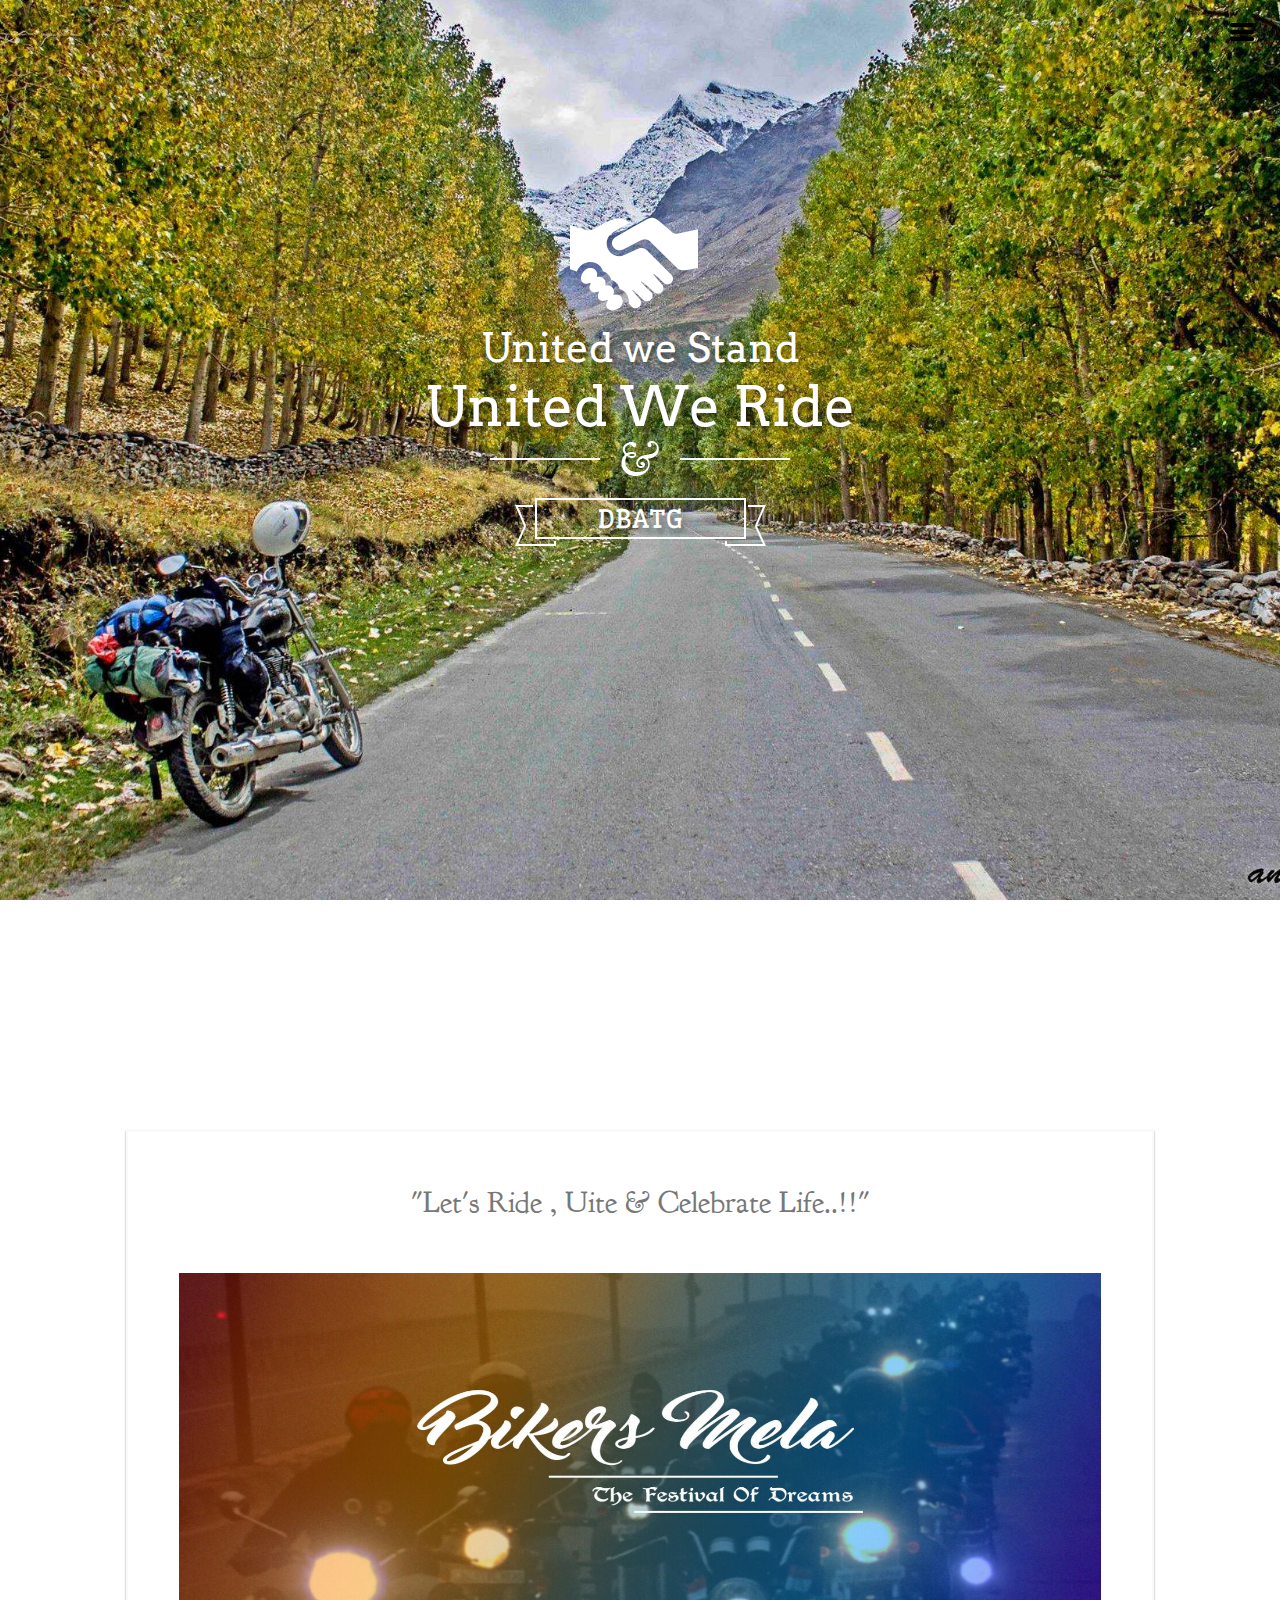
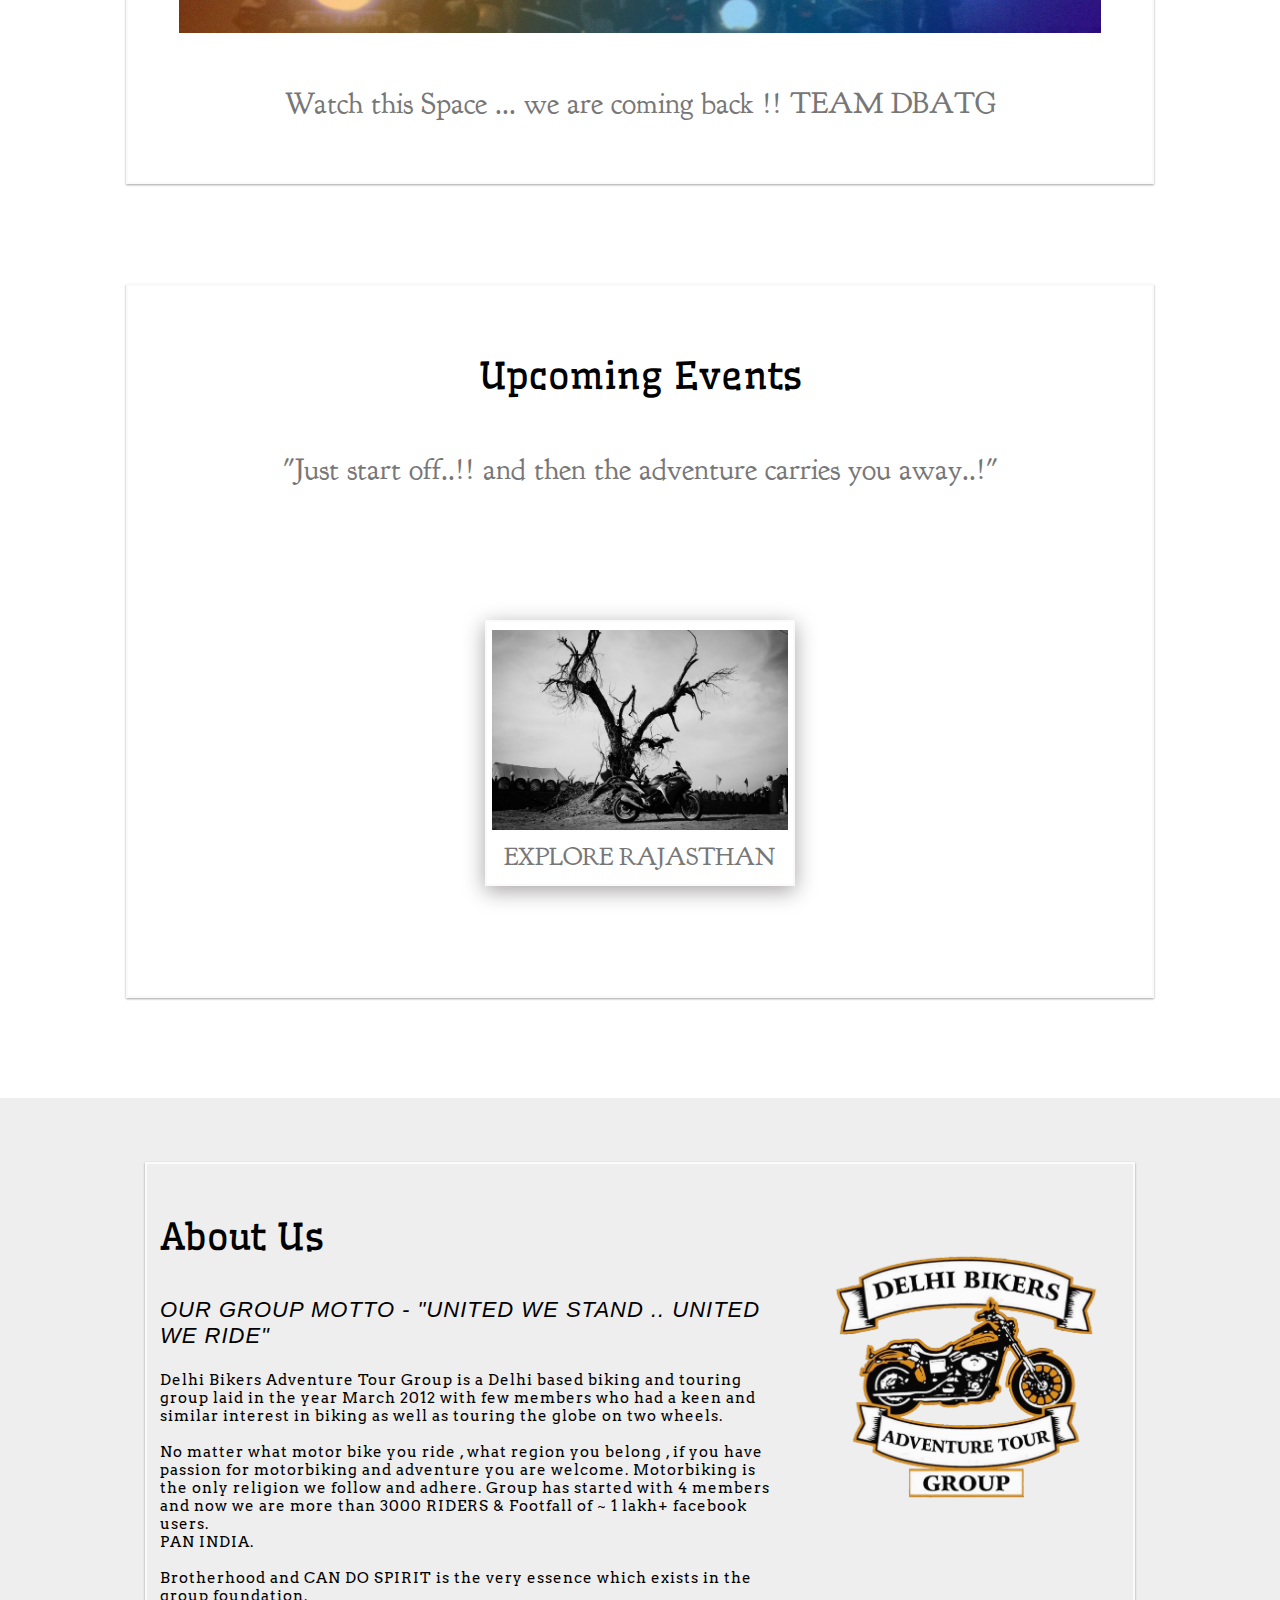
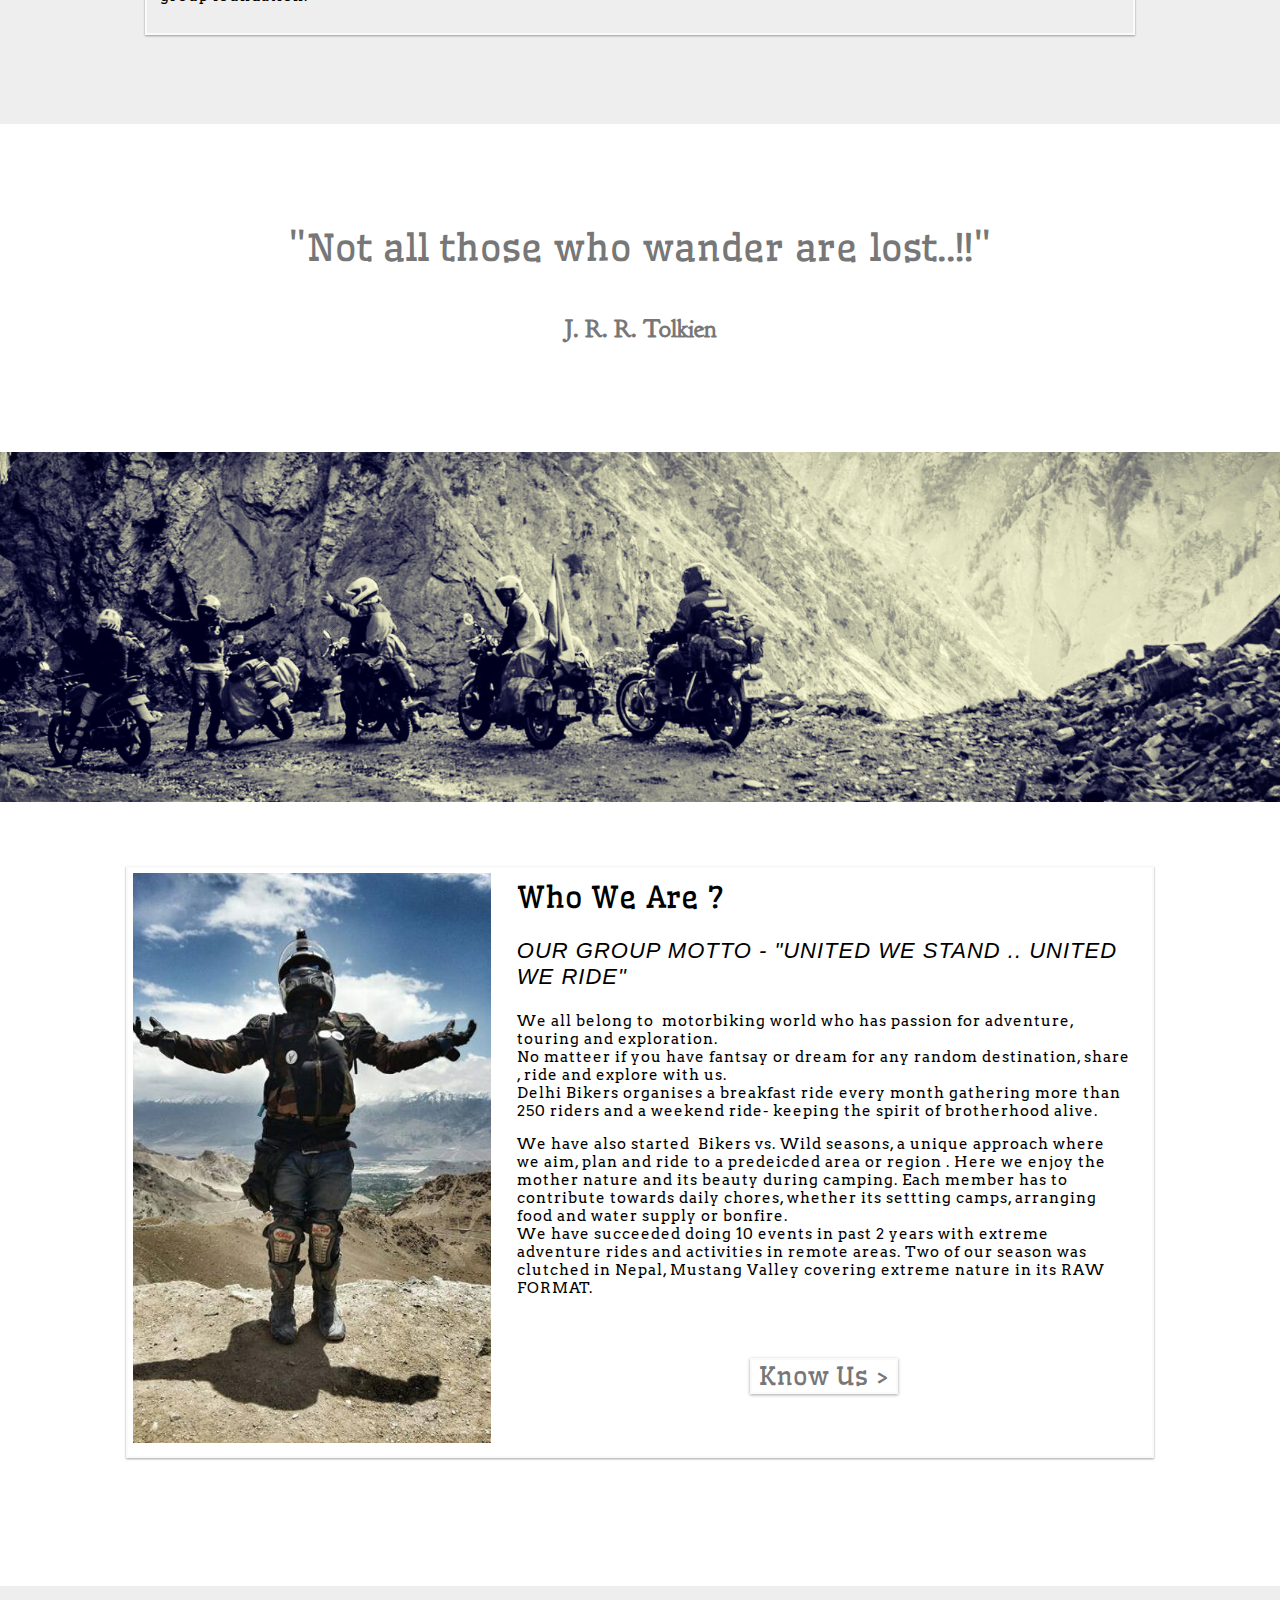
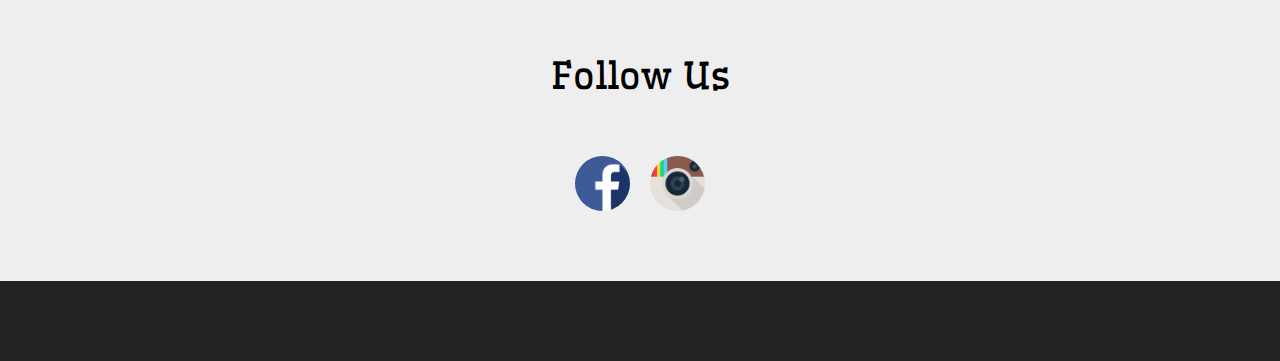
==== index.html @ a3c32e33 "changes for bikers mela event.." ====
<!doctype html>
<html>

<head>
    <meta charset="UTF-8">
    <title>DBATG</title>
    <link rel="stylesheet" href="../css/style_index.css">
    <link rel="stylesheet" type="text/css" href="css/style.css">
    <link rel="shortcut icon" href="img/web_images/dbatg-transparent-logo.png" />
    <script src="js/googleanalytics.js"></script>
    
    <meta property="fb:app_id" content="664920840316126" />
    <meta property="og:title" content="DBATG" /> 
    <meta property="og:image" content="http://www.dbatg.com/img/web_images/cover_pics/106.jpg" /> 
    <meta property="og:description" content="DBATG is a Delhi based biking and touring group" />
    <meta property="og:url" content="http://www.dbatg.com">
</head>

<body>
    <div id="header_container"></div>
    <div id="main_container">
        <div id="img1">
            <div class="content">
                <div id="united"> </div>
                <h2>United we Stand</h2>
                <h1>United We Ride</h1>
                <div id="divider"> </div>
                <h3 id="grp_name">DBATG</h3>
                <div id="ribbon"></div>
            </div>
        </div>

        <!-- Container for Big Events. -->
        <div id="about_laddakh">
            <!-- <div id="about_ladakh_title">
                <h3>Bikers Mela</h3>
            </div> -->
            <div class="upcoming_event_quote">
                <h4 class="quotes">"Let's Ride , Uite & Celebrate Life..!!"</h4>
            </div>
            <img id="ladakh_cover_img" src="img/web_images/cover_pics/bikers_mela.jpg">
            <div class="upcoming_event_quote">
                <h4 class="quotes">Watch this Space ... we are coming back !! TEAM DBATG</h4>
            </div>
        </div>
        <!-- Container for Big Events. -->

        <div class="whitespace" id="upcoming_rides_container">
            <div id="upcoming_events_header">
                <h3> Upcoming Events </h3>
            </div>
            <div class="upcoming_event_quote">
                <h4 class="quotes">"Just start off..!! and then the adventure carries you away..!"</h4>
            </div>
            <div id="body_content">
                
            </div>
        </div>
        
        <div id="about_main_container">
            <div class="about_us_container">
                <div id="aout_us_header">
                    <h3>About Us</h3>
                    <div id="about_us_content">
                        <p id="about_us_paragraph">
                            OUR GROUP MOTTO - "UNITED WE STAND .. UNITED WE RIDE"
                        </p>
                        <p>
                            <b>Delhi Bikers Adventure Tour Group</b> is a Delhi based biking and touring group laid in the year <b>  March 2012  </b> with few members who had a keen and similar interest in biking as well as touring the globe on two wheels.<br /><br/>No matter what motor bike you ride , what region you belong , if you have passion for motorbiking and adventure you are welcome. Motorbiking is the only religion we follow and adhere. Group has started with 4 members and now we are more than <b>3000 RIDERS</b> & Footfall of <b> ~ 1 lakh+ </b> facebook users.</b> <br>PAN INDIA.<br/><br/> Brotherhood and CAN DO SPIRIT is the very essence which exists in the group foundation.
                        </p>
                    </div>
                </div>
                <div class="about_us_image_container">
                    <div id="about_us_group_image">
                    </div>
                </div>
            </div>
        </div>
        <div id="quote_container">
            <h3>"Not all those who wander are lost..!!"</h3>
            <h5>J. R. R. Tolkien</h5>
        </div>
        <div id="excitement_container">
        </div>
        <div id="whoweare">
            <div id="member_details">
                <div class="who_we_are_image_container">
                    <div id="who_we_are_group_image">
                    </div>
                </div>
                <div id="who_we_are_header">
                    <h4>Who We Are ?</h4>
                    <div id="who_we_are_content">
                        <p id="who_we_are_paragraph">
                            OUR GROUP MOTTO - "UNITED WE STAND .. UNITED WE RIDE"
                        </p>
                        <p>We all belong to&nbsp; motorbiking world who has passion for adventure, touring and exploration.<br />No matteer if you have fantsay or dream for any random destination, share , ride and explore with us.<br />Delhi Bikers organises a breakfast ride every month gathering more than 250&nbsp;riders and a weekend ride- keeping the spirit of brotherhood alive.</p><p>We have&nbsp;also started &nbsp;<strong>Bikers vs. Wild seasons</strong>,&nbsp;a unique approach where we aim, plan and ride to a predeicded area or region . Here we enjoy the mother nature and its beauty during camping.&nbsp;Each member has to contribute towards daily chores, whether its settting camps,&nbsp;arranging food and water supply or bonfire.<br />We have succeeded doing 10 events in&nbsp;past 2 years with extreme adventure rides and activities in remote areas. Two&nbsp;of our season was clutched in <strong>Nepal, Mustang Valley</strong> covering extreme nature in its RAW FORMAT.</p>

                    </div>
                    <a href="whoweare.html">
                        <div id="know_us">
                            Know Us >
                        </div>
                    </a>
                </div>
            </div>
        </div>
        <div id="footer_content"></div>
</body>
<script src="js/jquery-2.1.4.min.js"></script>
<script src="js/main_index.js"></script>
<script src="js/main.js"></script>
</html>
---- css/style_index.css ----
html {
    font-family:sans-serif;
    -ms-text-size-adjust:100%;
    -webkit-text-size-adjust:100%
}

#main_container {
    position: relative;
}

#img1 {
    background: url("../img/web_images/cover_pics/106.jpg") 50% 0 no-repeat fixed;
    background-position: bottom 100% ;
    color: #fff;
    min-height: 600px;
    margin: 0;
    background-size: cover;
    padding: 200px 0 260px 0;
    position: relative;
}

@media only screen and (min-device-width: 320px) and (max-device-width: 480px) and (-webkit-min-device-pixel-ratio: 2){
    #img1 {
        min-height: 400px;
        background-position: 27% 0px;
    }
}

.whitespace {
    width: 80%;
    border: 2px solid #FAFAFA;
    box-shadow: 0 1px 2px rgba(34, 25, 25, 0.4);
    min-height: 600px;
    margin: 100px auto;
    padding: 30px 0 80px 0;
}

body {
    margin: 0px;
}

h1 {
    font-family: "Arvo";
    font-weight: normal;
    font-size: 55px;
    text-align: center;
    color: #FFF;
    margin: 0px;
    padding: 0px;
}

h2 {
    font-family: "Arvo";
    font-weight: normal;
    font-size: 40px;
    text-align: center;
    color: #FFF;
    margin: 0px;
    padding: 0px;
}

h3 {
    display: block;
    font-family: "Wellfleet";
    font-size: 37px;
    font-weight: normal;
}

h4 {
    display: block;
    font-family: "Wellfleet";
    font-size: 30px;
    font-weight: normal;
    margin: 10px 0px 0px 0px;
}

p {
    font-family: "Arvo";
    font-size: 15px;
}

#united {
    background: url('../img/web_images/united.png') no-repeat;
    margin-top: 200px;
    width: 140px;
    height: 124px;
    margin: 0 auto;
    display: block;
    position: relative;
}

.content {
    position: absolute;
    left:0;
    right:0;
    margin:0 auto;
    text-shadow: 3px 4px 5px rgba(34, 25, 25, 0.4);
}

#divider {
    background: url('../img/web_images/divider.png') no-repeat;
    width: 300px;
    height: 35px;
    margin: 0px auto 27px auto;
}

#ribbon {
    background: url('../img/web_images/ribbon.png') no-repeat;
    width: 251px;
    height: 48px;
    margin: 0 auto;
    display: block;
    position: relative;
    top: -38px;
}

#grp_name {
    font-family: "Wellfleet";
    font-weight: normal;
    font-size: 25px;
    text-align: center;
    margin: 1px 0;
    padding: 0;
    z-index: 1;
    position: relative;
}

#upcoming_events_header {
    margin: 0px auto;
    color: black;
    text-align: center;
}

#body_content {
    width: 100%;
    height: 60%;
    margin: 0px auto;
    text-align: center;
}

.events{
    height: 85%;
    width: 29%;
    display: inline-block;
    margin: 0px 1.5% 30px 1.5%;
    border: 2px solid #FAFAFA;
    padding: 8px 5px 0px 5px;
    box-shadow: 0 5px 20px rgba(34, 25, 25, 0.4);
    text-decoration: none;
}

.events:hover {
    filter: alpha(opacity=75);
    opacity: 0.75;
    box-shadow: 0 10px 45px rgba(34, 25, 25, 0.4);
    transition: opacity .5s ease-in-out;
}

@media only screen and (min-device-width: 320px) and (max-device-width: 480px) and (-webkit-min-device-pixel-ratio: 2){
    .events {
        height: 85%;
        width: 80%;
    }
}

.ride_name{
    text-align: center;
    font-family: 'Goudy Bookletter 1911', serif;
    font-weight: normal;
    font-size: 25px;
    margin: 10px auto;
    color: #777;
}

.events img{
    display: block;
    max-width:100%;
    max-height:100%;
    width: auto;
    height: auto;
}

#about_laddakh{
    margin: 70px auto;
    height: 650px;
    width: 80%;
    border: 2px solid #FAFAFA;
    box-shadow: 0 1px 2px rgba(34, 25, 25, 0.4);
}

#about_ladakh_title{
    text-align: center;
}

#about_laddakh .upcoming_event_quote{
    margin: 0 70px;
    padding-bottom: 0px;
}

#ladakh_cover_img{
    width: 90%;
    height: 360px;
    margin: 0 auto;
    display:block;
}

div#about_laddakh:hover {
    filter: alpha(opacity=75);
    opacity: 0.75;
    box-shadow: 0 10px 45px rgba(34, 25, 25, 0.4);
    transition: opacity .5s ease-in-out;
}

@media only screen and (min-device-width: 320px) and (max-device-width: 480px) and (-webkit-min-device-pixel-ratio: 2){
    #about_laddakh {
        height: 700px;
    }
}

#aout_us_header {
    width: 65%;
    float: left;
}

#about_us_paragraph {
    font-size: 22px;
    font-family: inherit;
    font-style: italic;
    font-weight: 300;
}

#about_us_content{
    letter-spacing: 1px;
    font-size: 16px;
    font-weight: 100;
}

.about_us_container {
    width: 75%;
    margin: 3% auto;
    padding: 1%;
    border: 2px solid #FAFAFA;
    box-shadow: 0 1px 2px rgba(34, 25, 25, 0.4);
    overflow: auto;
}

@media only screen and (min-device-width: 320px) and (max-device-width: 480px) and (-webkit-min-device-pixel-ratio: 2) {
    #aout_us_header {
        width: 100%;
        margin: 1% 2%;
        text-align: center;
    }
}

#about_main_container{
    min-height: 600px;
    width: 100%;
    padding-top: 2%;
    background-color: #eee;
    overflow: auto;
}

@media only screen and (min-device-width: 320px) and (max-device-width: 480px) and (-webkit-min-device-pixel-ratio: 2){
    #about_main_container {
        padding: 5% 0;
    }
}

.about_us_image_container {
    padding-left: 4%;
    width: 30%;
    float: left;
}

@media only screen and (min-device-width: 320px) and (max-device-width: 480px) and (-webkit-min-device-pixel-ratio: 2){
    .about_us_image_container {
        width: 100%;
        padding-left: 0%;
    }
}

#about_us_group_image {
    min-height: 400px;
    width: 100%;
    background: #eee url("../img/web_images/dbatg-transparent-logo.png");
    background-repeat: no-repeat;
    background-position: center center;
    -moz-background-size: contain;
    -webkit-background-size: contain;
    -o-background-size: contain;
    background-size: contain;
}

.upcoming_event_quote {
    text-align: center;
    padding-bottom: 80px;
}

.quotes {
    font-family: 'Goudy Bookletter 1911', serif;
    font-weight: normal;
    font-size: 30px;
    text-align: center;
    margin: 50px auto;
    color: #777;
}

#quote_container {
    clear: both;
    padding: 5% 0;
    width: 100%;
    font-family: 'Goudy Bookletter 1911', serif;
    font-weight: normal;
    font-size: 30px;
    text-align: center;
    color: #777;
}

@media only screen and (min-device-width: 320px) and (max-device-width: 480px) and (-webkit-min-device-pixel-ratio: 2){
    #quote_container {
        margin: 10% auto 2% auto;
    }
}

#excitement_container {
    background: url("../img/web_images/106.png") no-repeat 50% 80%;
    height: 350px;
    color: #fff;
    width: 100%;
    -webkit-background-size: cover;
    -moz-background-size: cover;
    -o-background-size: cover;
    background-size: cover;
}

@media only screen and (min-device-width: 320px) and (max-device-width: 480px) and (-webkit-min-device-pixel-ratio: 2){
    #excitement_container {
        background: url("../img/web_images/106.png") no-repeat 10% 80%;
        height: 550px;
    }
}

#whoweare{
    background-color: #fff;
    width: 100%;
    padding: 5% 0;
    overflow: auto;
}

#member_details{
    width: 80%;
    margin: 0 auto;
    border: 2px solid #FAFAFA;
    box-shadow: 0 1px 2px rgba(34, 25, 25, 0.4);
    overflow: auto;
}

.who_we_are_image_container {
    margin: 5px;
    width: 35%;
    float: left;
}

#who_we_are_group_image {
    height: 570px;
    width: 100%;
    background: #eee url("../img/web_images/who_we_are.jpg");
    background-repeat: no-repeat;
    background-position: center center;
    -moz-background-size: cover;
    -webkit-background-size: cover;
    -o-background-size: cover;
    background-size: cover;
}

#who_we_are_header {
    width: 60%;
    margin: 0 2%;
    float: left;
}

#who_we_are_paragraph {
    font-size: 22px;
    font-family: inherit;
    font-style: italic;
    font-weight: 300;
}

#who_we_are_content{
    letter-spacing: 1px;
    font-size: 16px;
    font-weight: 100;
}

#know_us {
    font-family: "Wellfleet";
    color: #777;
    font-weight: normal;
    font-size: 25px;
    text-align: center;
    margin: 10% 38%;
    border: 2px solid #FAFAFA;
    box-shadow: 0 1px 3px rgba(34, 25, 25, 0.4);
}

@media only screen and (min-device-width: 320px) and (max-device-width: 480px) and (-webkit-min-device-pixel-ratio: 2){
    .who_we_are_image_container {
        width: 100%;
    }
    #who_we_are_header{
        width: 100%;
    }
    #whoweare{
        margin: 15% auto 8% auto;
    }
    #know_us{
        margin: 10% 30%;
    }
}

a {
    text-decoration: none;
}
---- css/style.css ----
@import "http://fonts.googleapis.com/css?family=Open+Sans:300italic,400italic,600italic,700italic,800italic,300,700,800,400,600";
@import "http://fonts.googleapis.com/css?family=Goudy+Bookletter+1911";
@import "http://fonts.googleapis.com/css?family=Wellfleet";
@import "http://fonts.googleapis.com/css?family=Arvo:400,700,400italic,700italic";
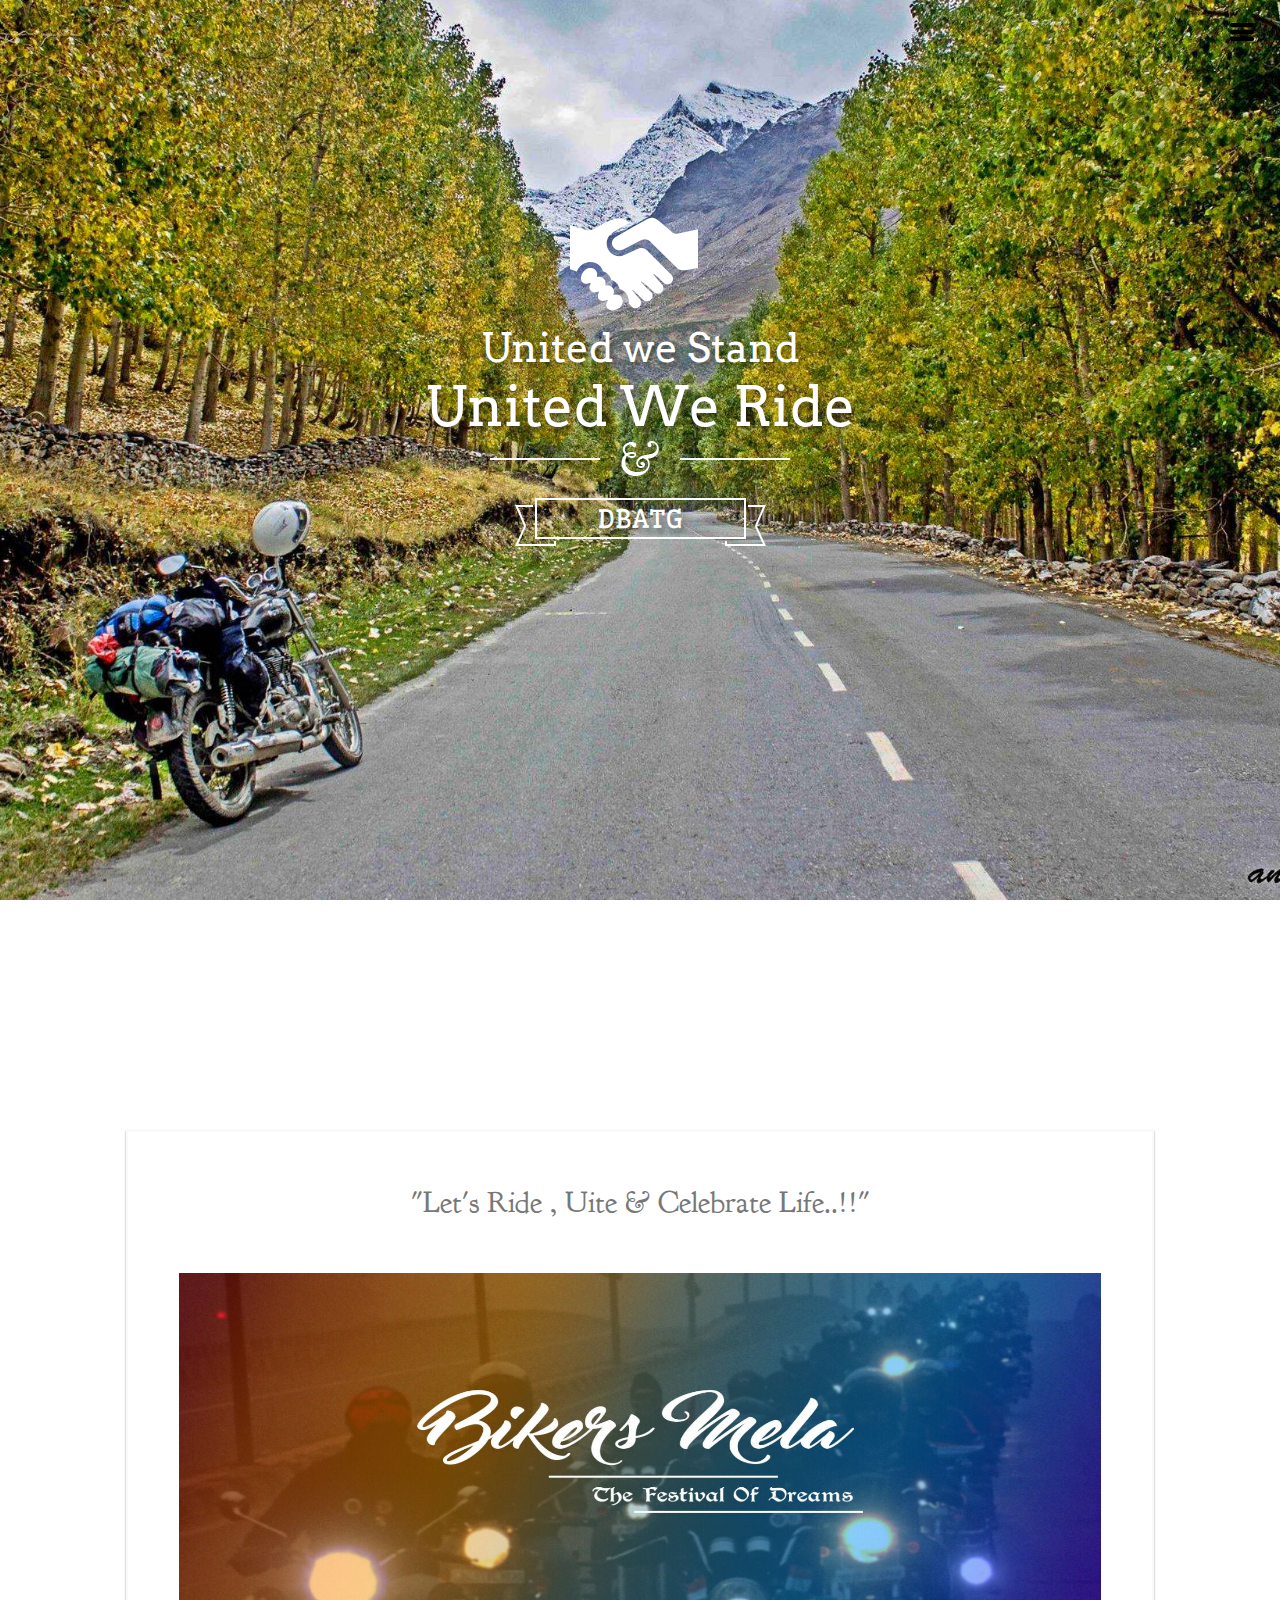
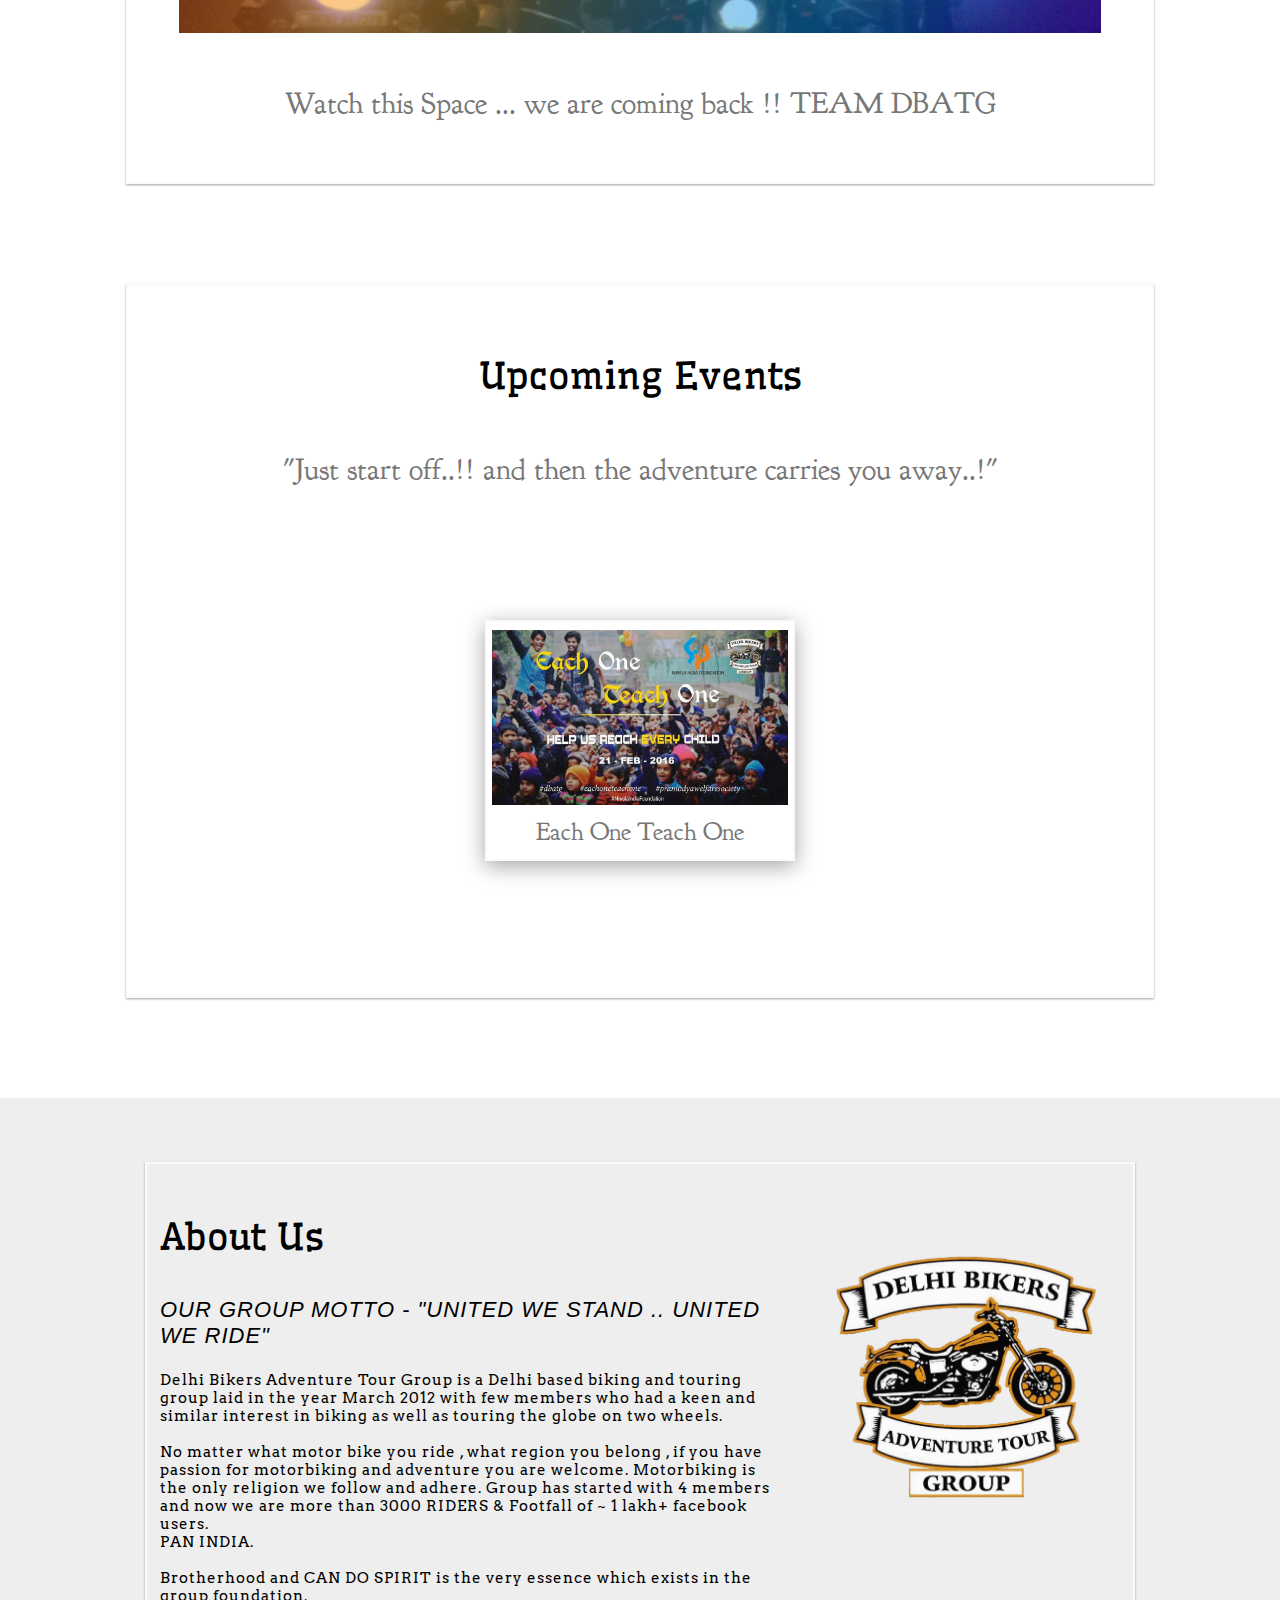
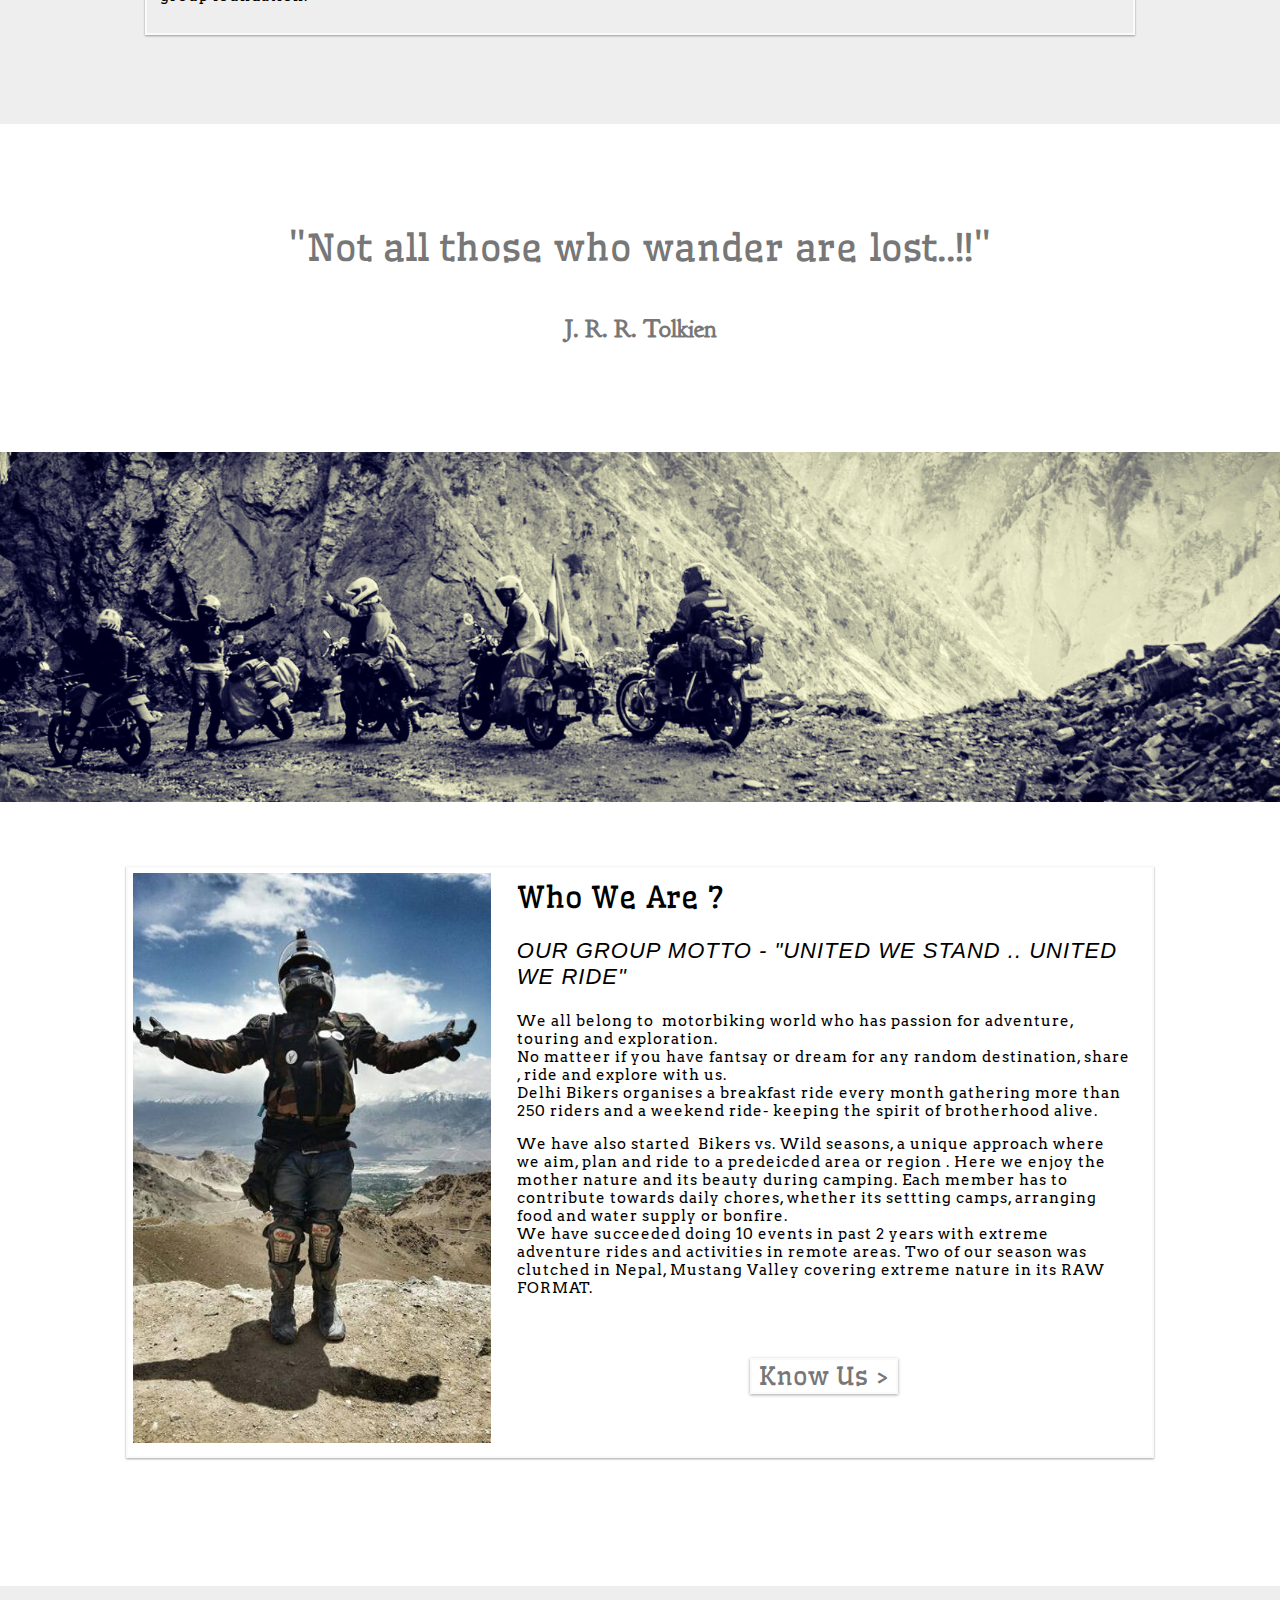
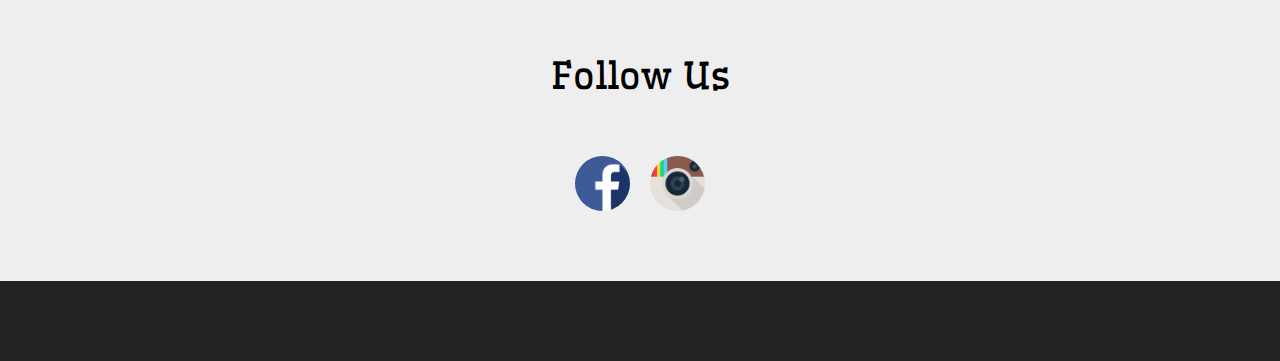
==== commit f127b7ac: "bikersmela page live" ====
--- a/index.html
+++ b/index.html
@@ -35,13 +35,15 @@
             <!-- <div id="about_ladakh_title">
                 <h3>Bikers Mela</h3>
             </div> -->
-            <div class="upcoming_event_quote">
-                <h4 class="quotes">"Let's Ride , Uite & Celebrate Life..!!"</h4>
-            </div>
-            <img id="ladakh_cover_img" src="img/web_images/cover_pics/bikers_mela.jpg">
-            <div class="upcoming_event_quote">
-                <h4 class="quotes">Watch this Space ... we are coming back !! TEAM DBATG</h4>
-            </div>
+            <a href="/bikersmela.html">
+                <div class="upcoming_event_quote">
+                    <h4 class="quotes">"Let's Ride , Uite & Celebrate Life..!!"</h4>
+                </div>
+                <img id="ladakh_cover_img" src="img/web_images/cover_pics/bikers_mela.jpg">
+                <div class="upcoming_event_quote">
+                    <h4 class="quotes">Watch this Space ... we are coming back !! TEAM DBATG</h4>
+                </div>
+            </a>
         </div>
         <!-- Container for Big Events. -->
 
--- a/css/style_index.css
+++ b/css/style_index.css
@@ -214,6 +214,7 @@
 @media only screen and (min-device-width: 320px) and (max-device-width: 480px) and (-webkit-min-device-pixel-ratio: 2){
     #about_laddakh {
         height: 700px;
+        width: 95%;
     }
 }
 
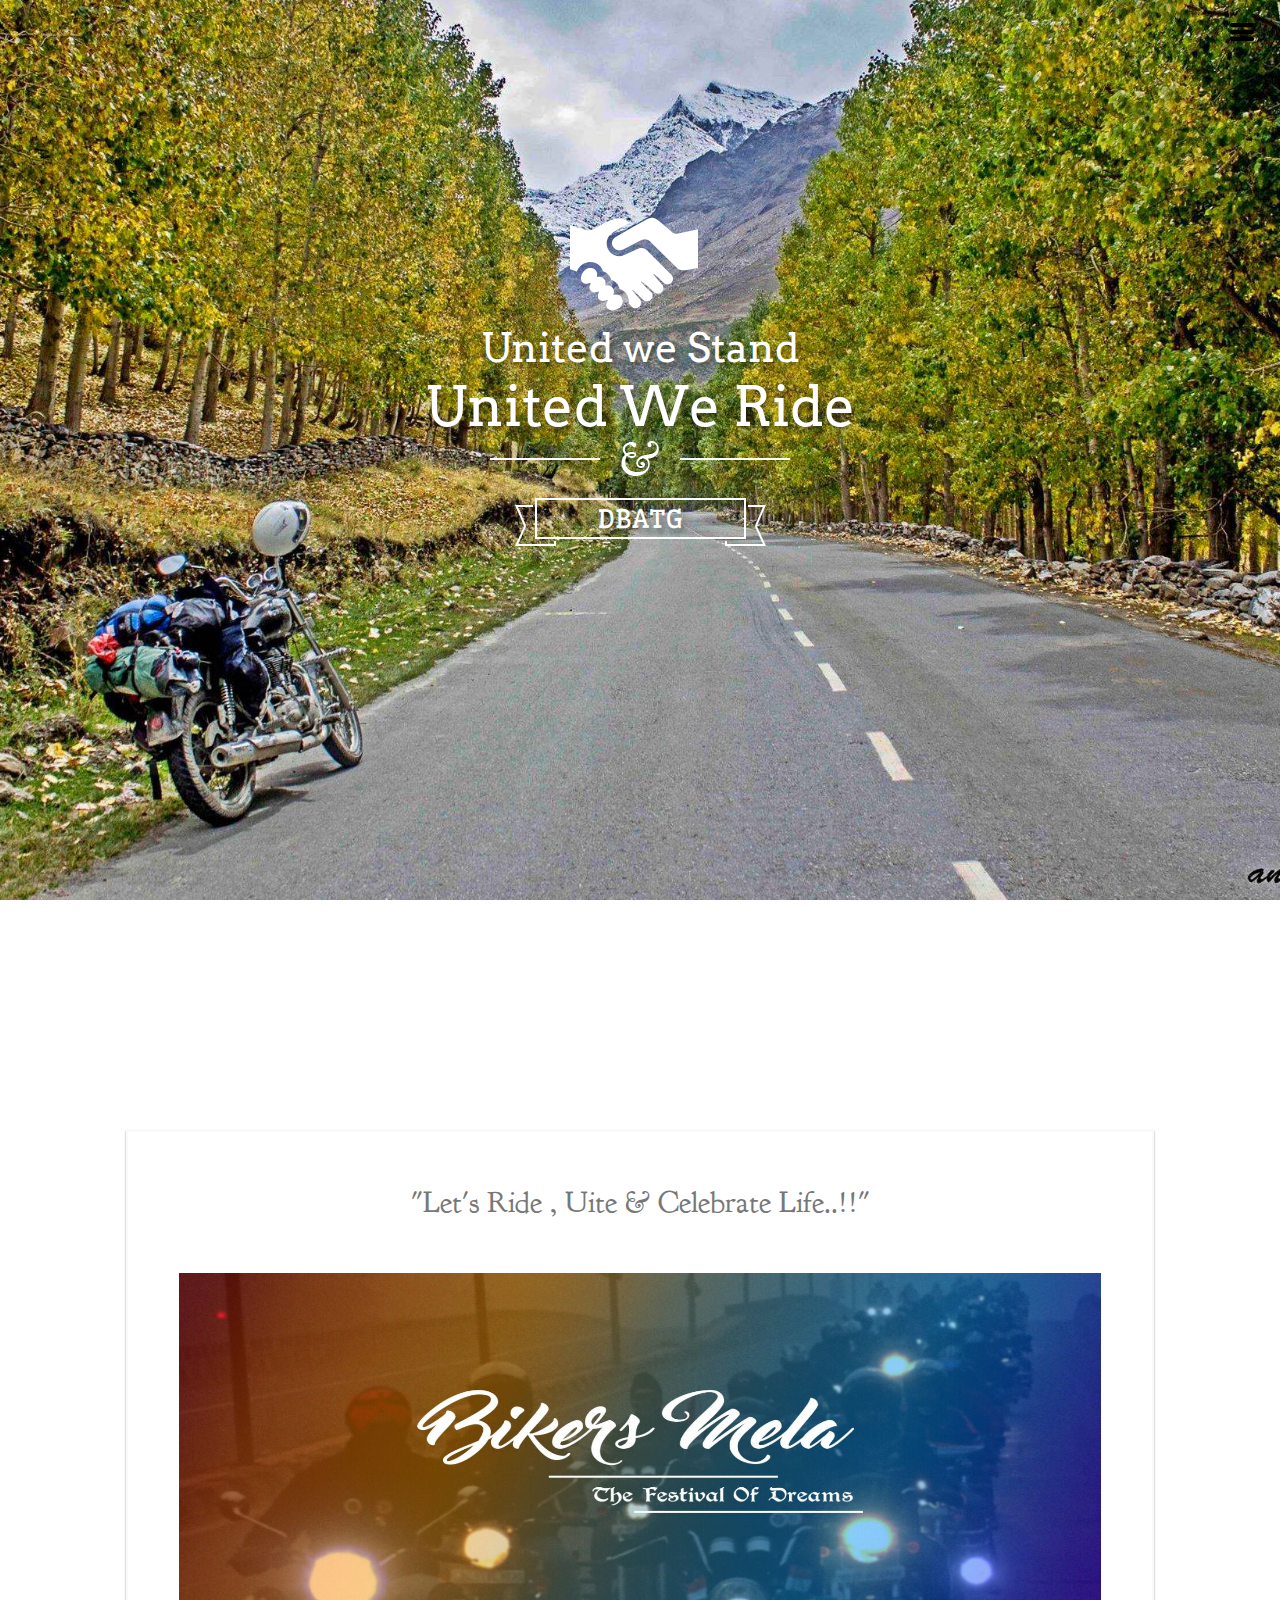
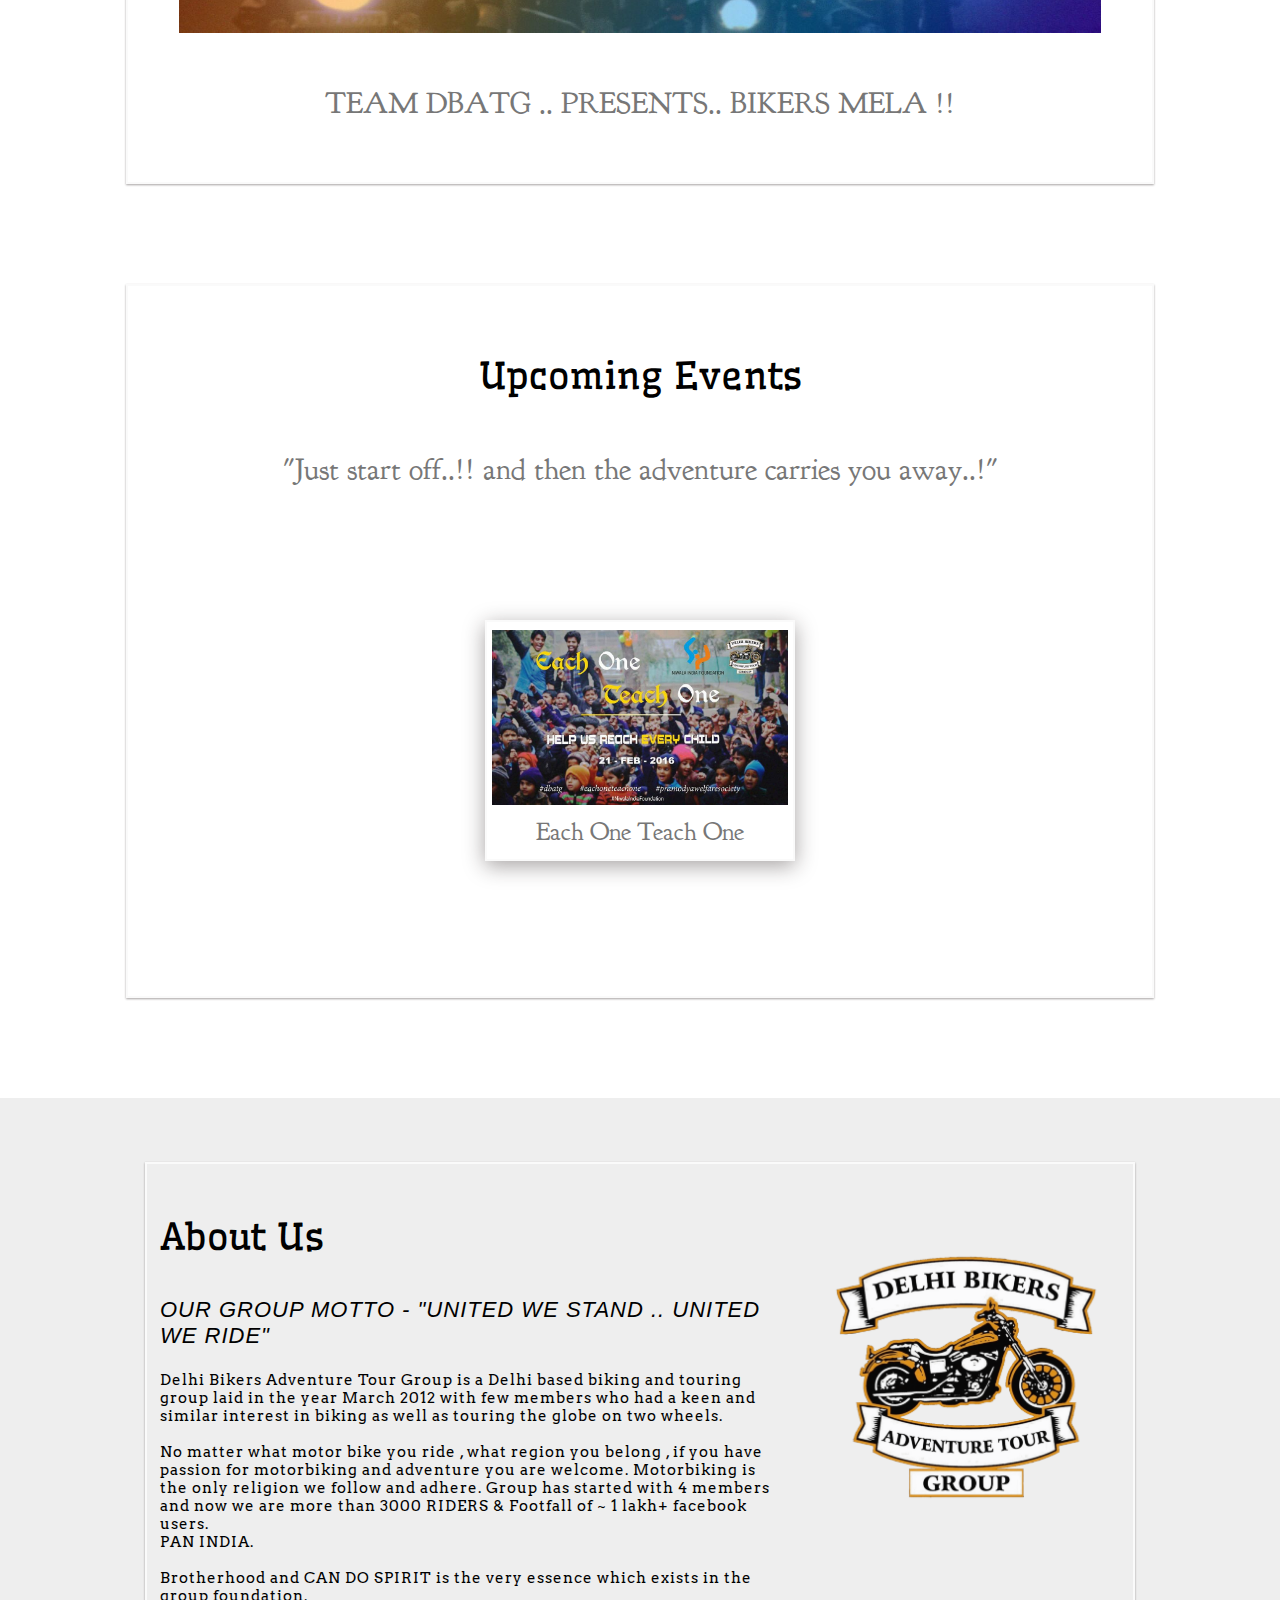
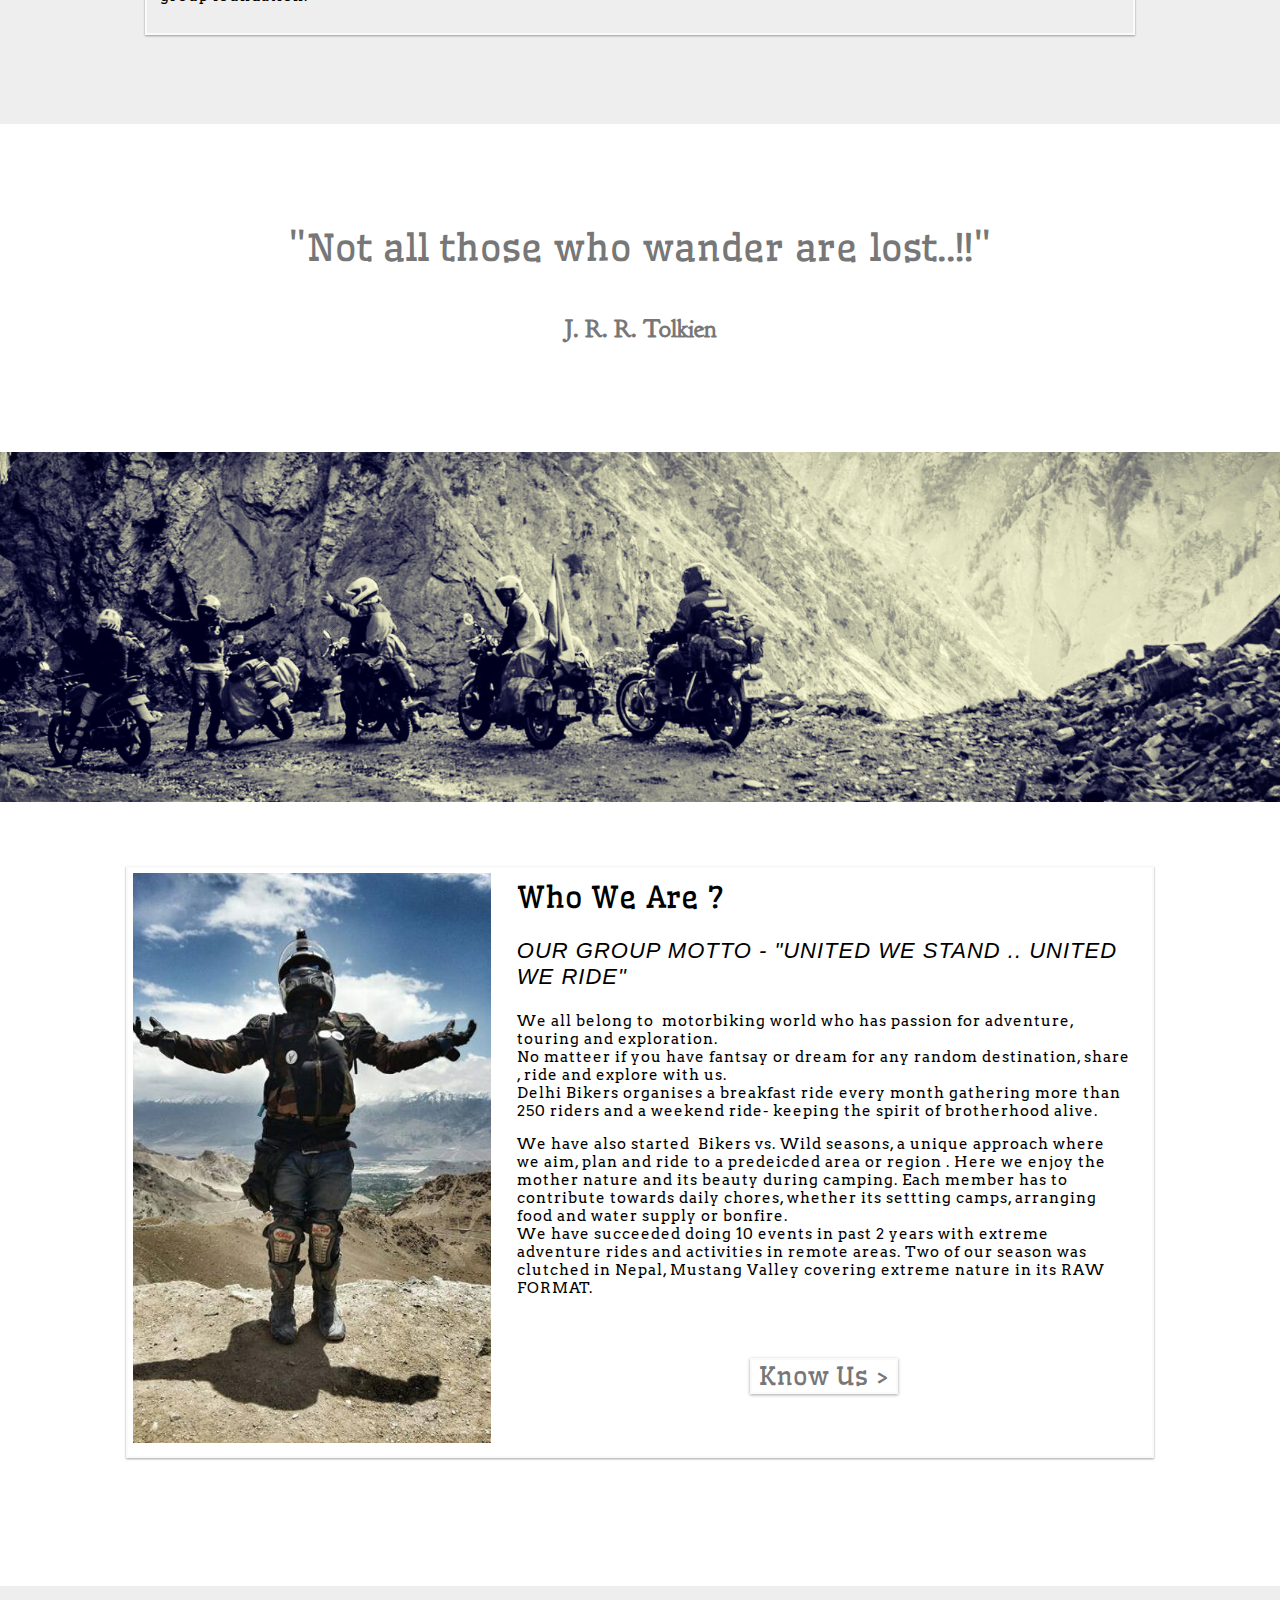
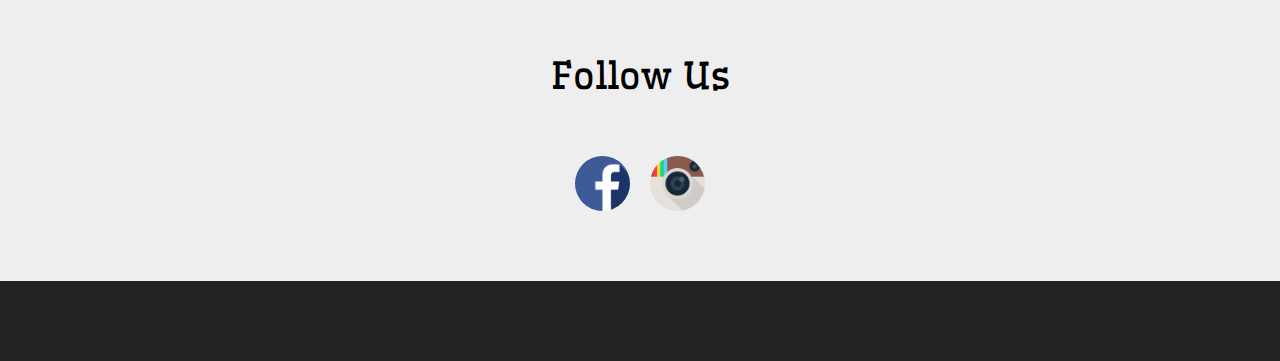
==== commit 6728db12: "asf" ====
--- a/index.html
+++ b/index.html
@@ -41,7 +41,7 @@
                 </div>
                 <img id="ladakh_cover_img" src="img/web_images/cover_pics/bikers_mela.jpg">
                 <div class="upcoming_event_quote">
-                    <h4 class="quotes">Watch this Space ... we are coming back !! TEAM DBATG</h4>
+                    <h4 class="quotes">TEAM DBATG .. PRESENTS.. BIKERS MELA !!</h4>
                 </div>
             </a>
         </div>
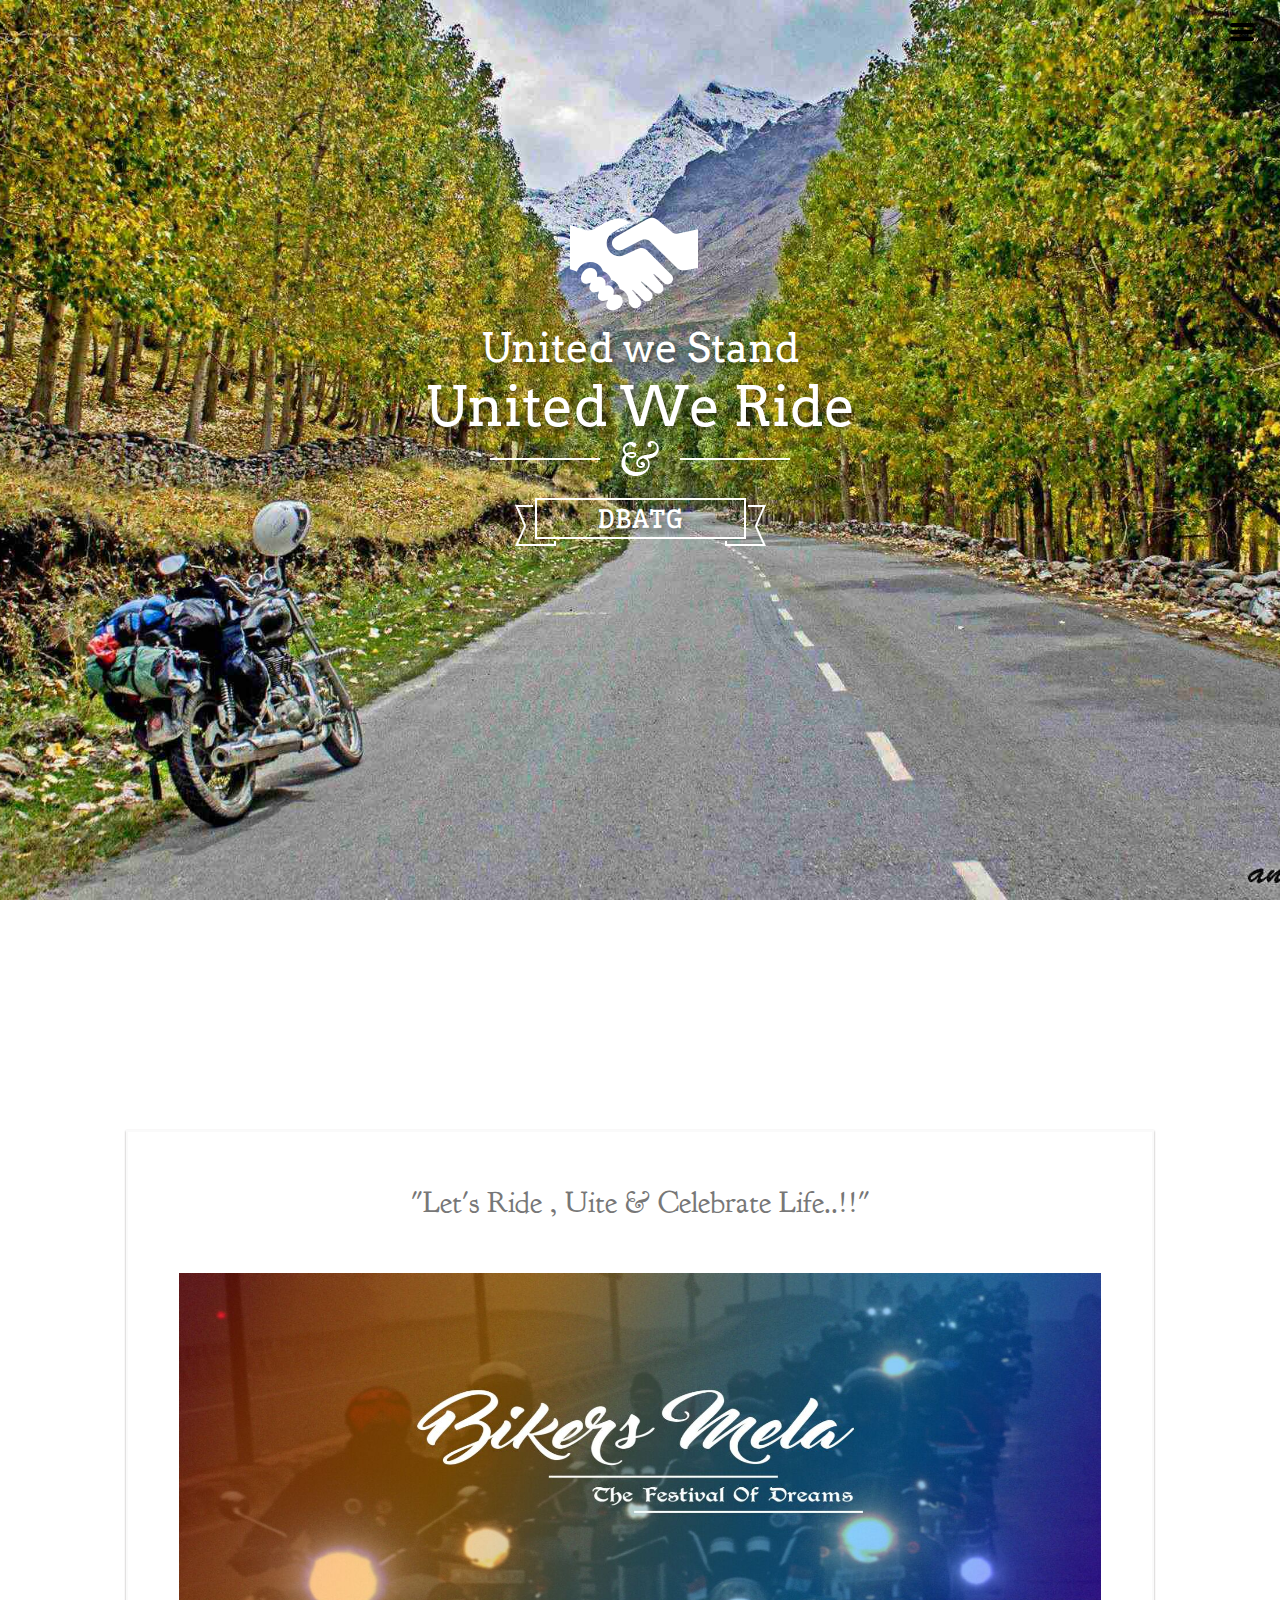
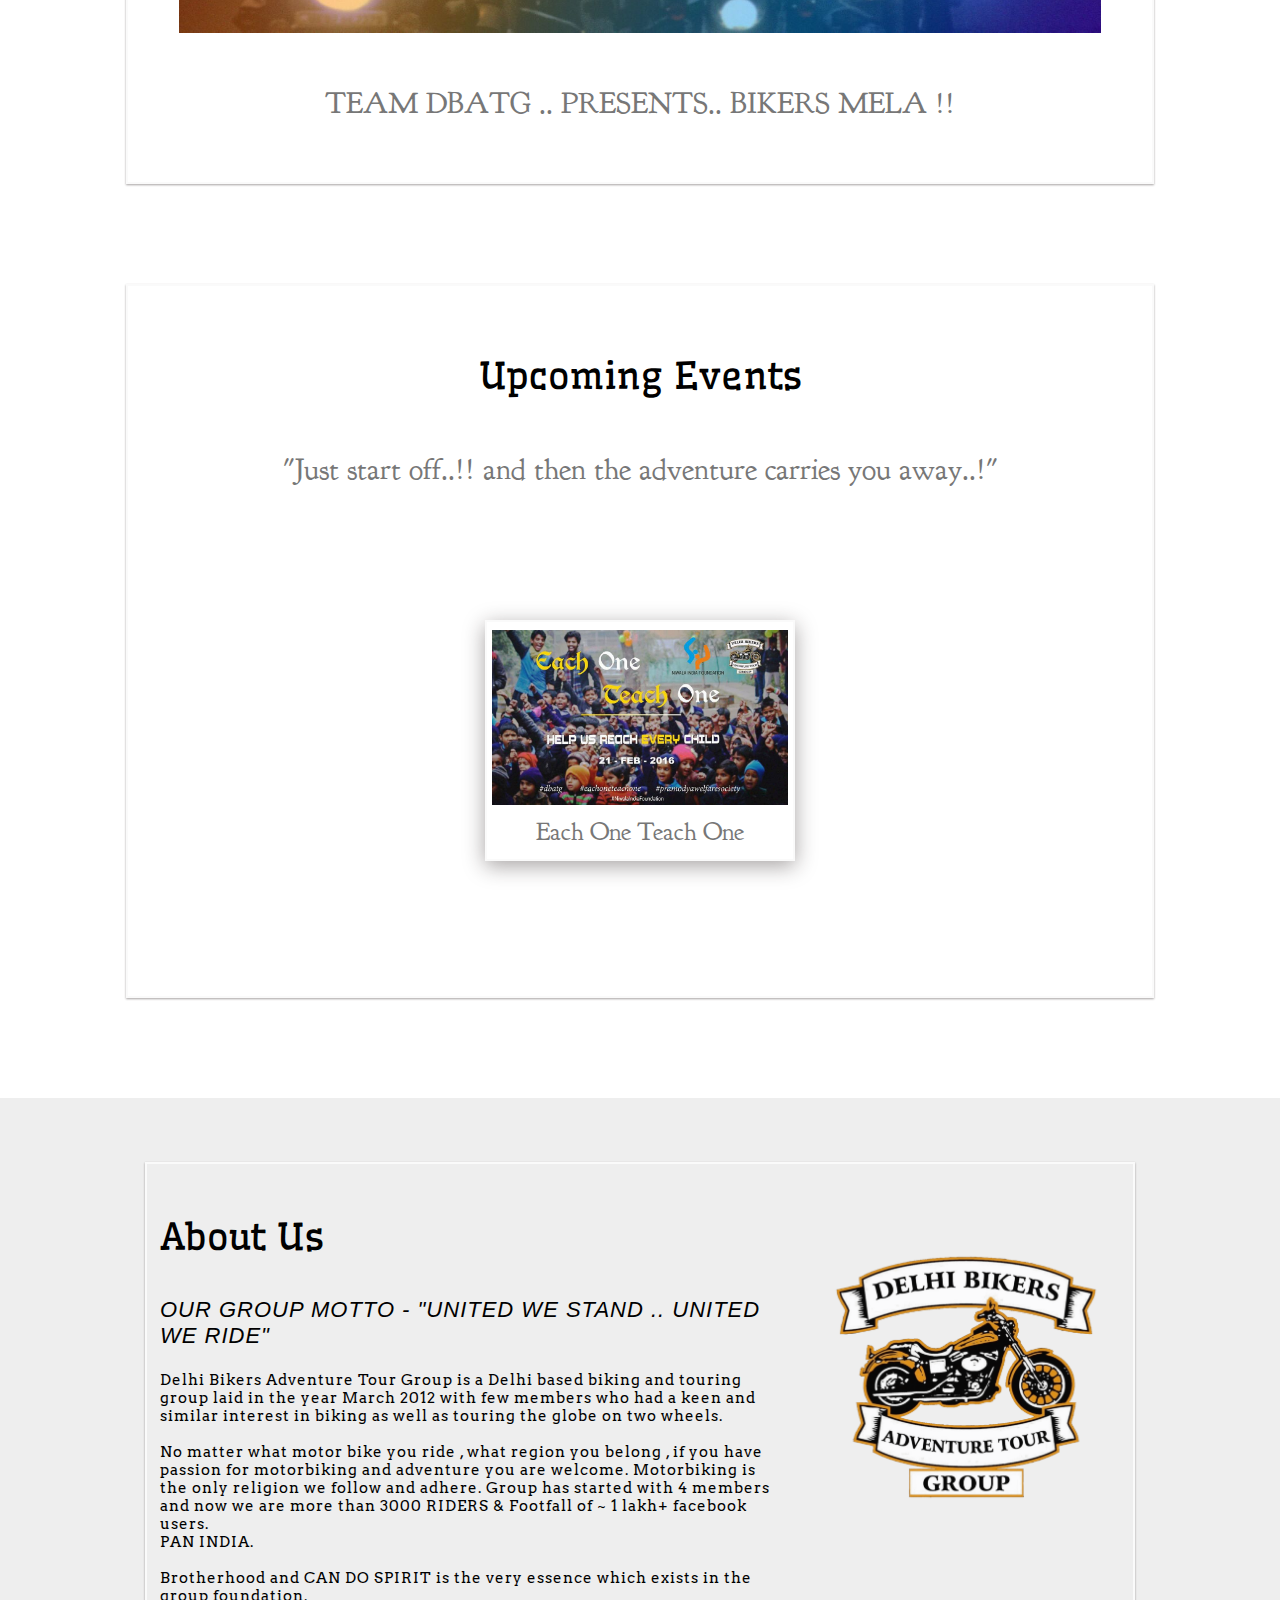
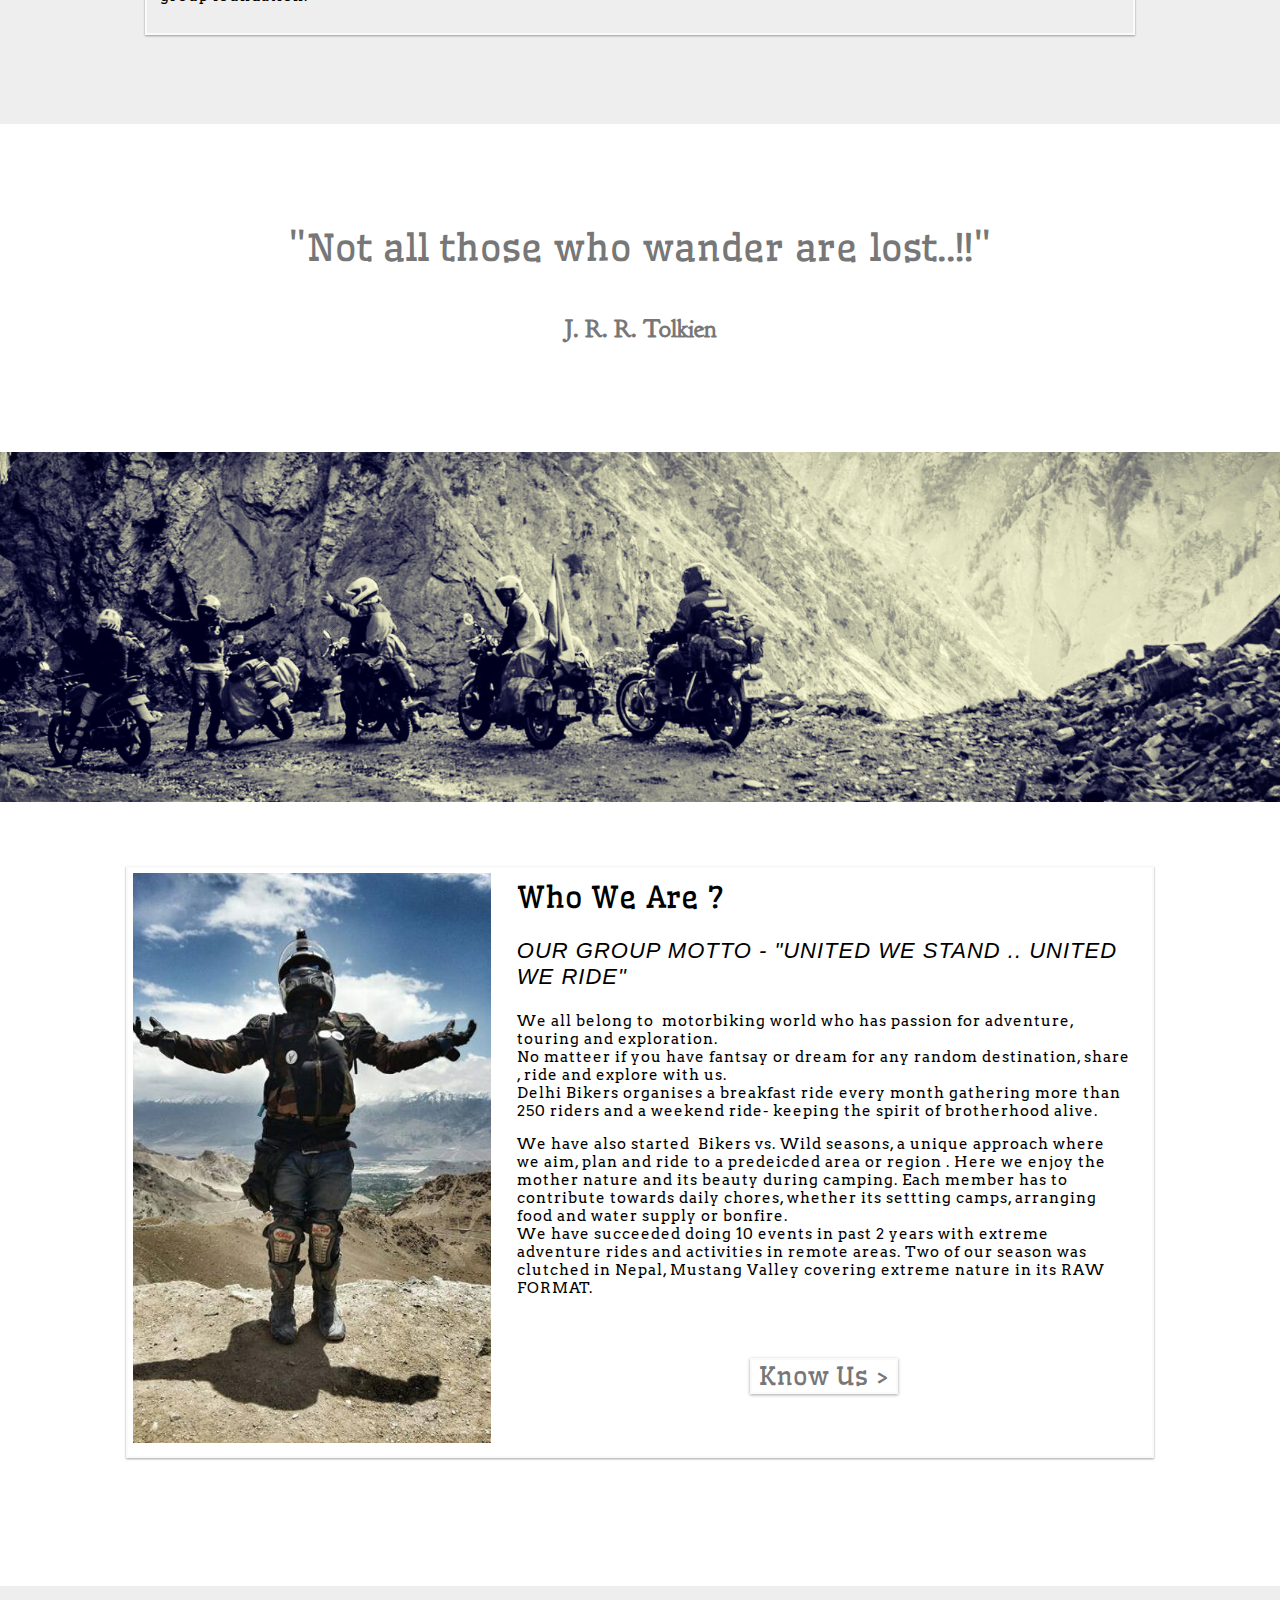
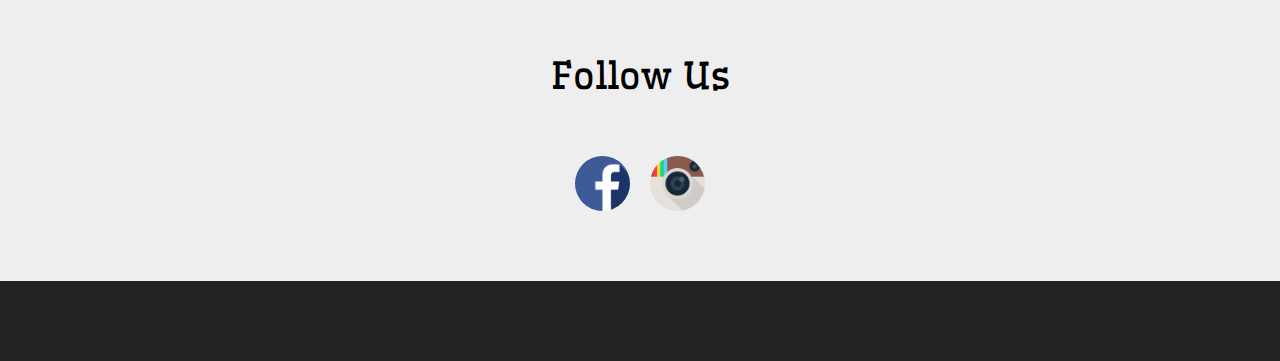
==== commit f31f8991: "changes" ====
--- a/index.html
+++ b/index.html
@@ -8,7 +8,7 @@
     <link rel="stylesheet" type="text/css" href="css/style.css">
     <link rel="shortcut icon" href="img/web_images/dbatg-transparent-logo.png" />
     <script src="js/googleanalytics.js"></script>
-    
+    <meta name="google-site-verification" content="Kw9OZFOLbIXX3Zl2kiYa1-z90F05KGqMtObAmDJ5TYU" />
     <meta property="fb:app_id" content="664920840316126" />
     <meta property="og:title" content="DBATG" /> 
     <meta property="og:image" content="http://www.dbatg.com/img/web_images/cover_pics/106.jpg" /> 
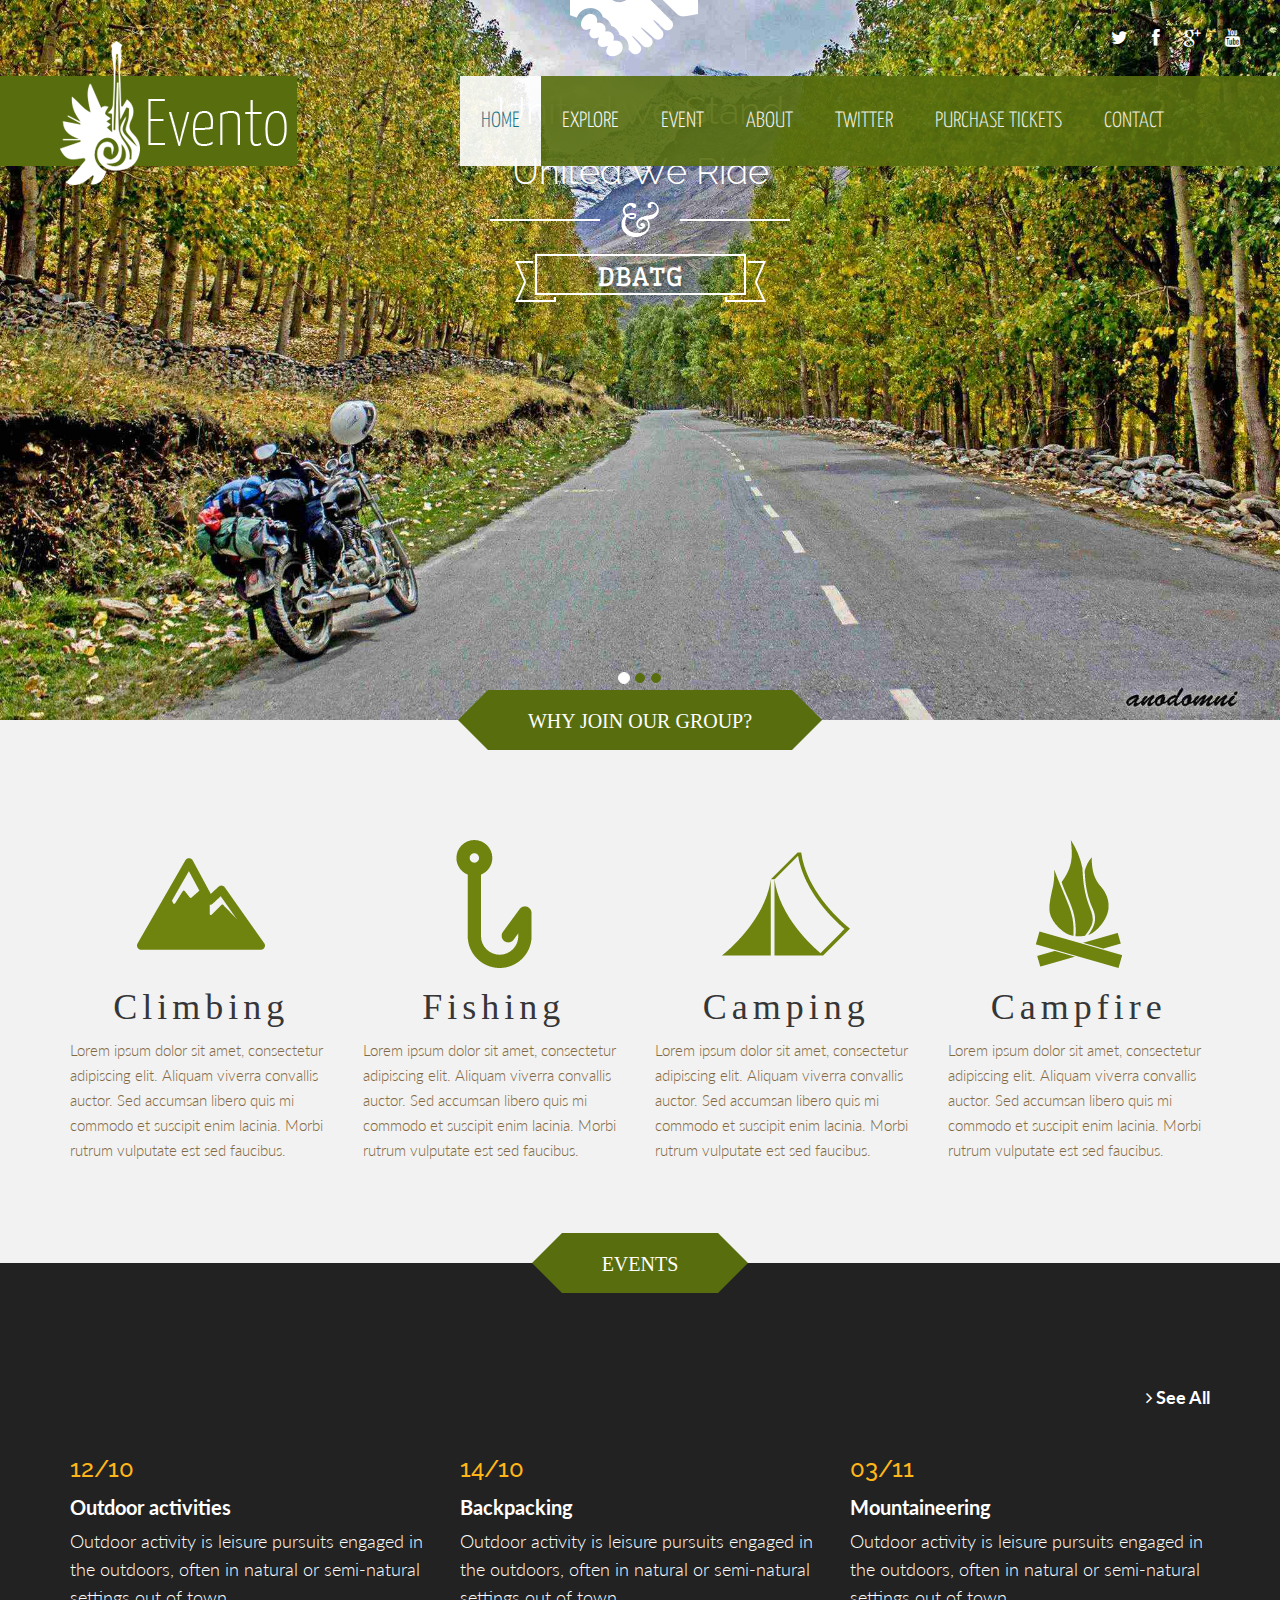
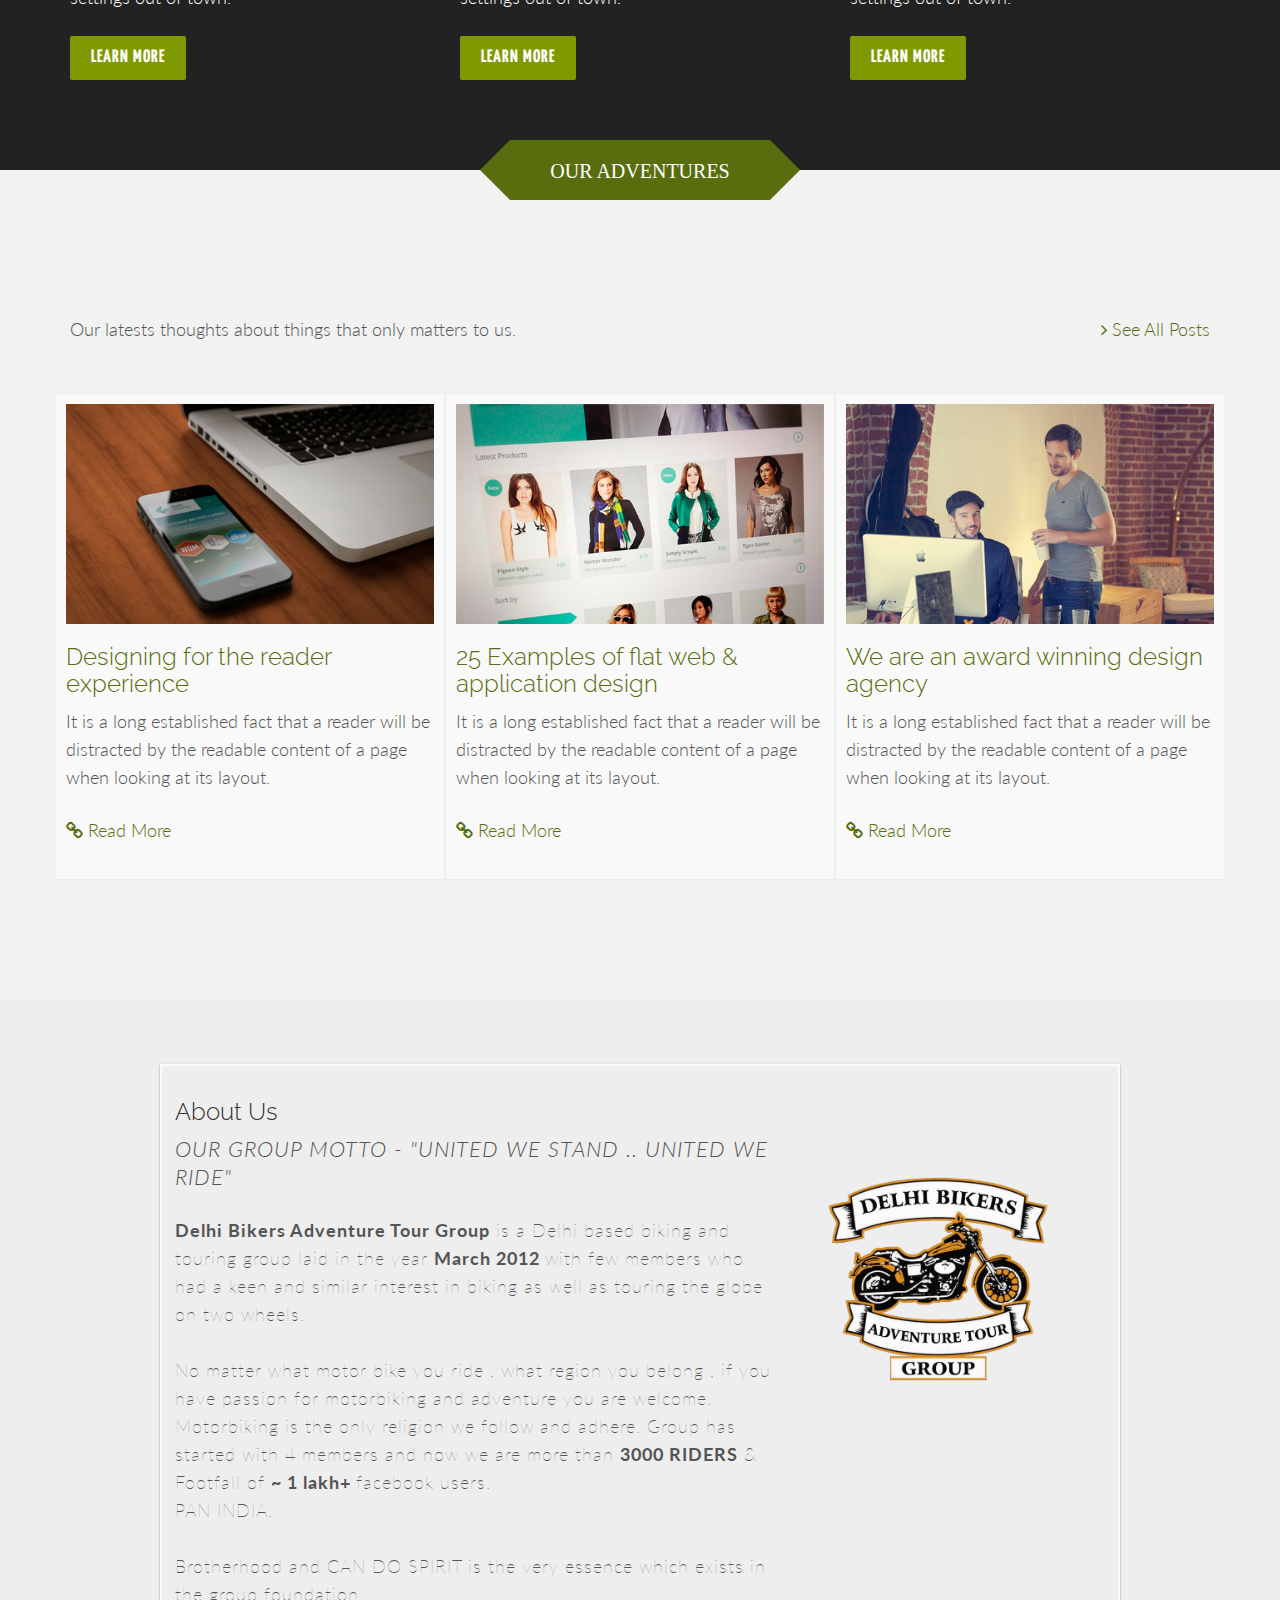
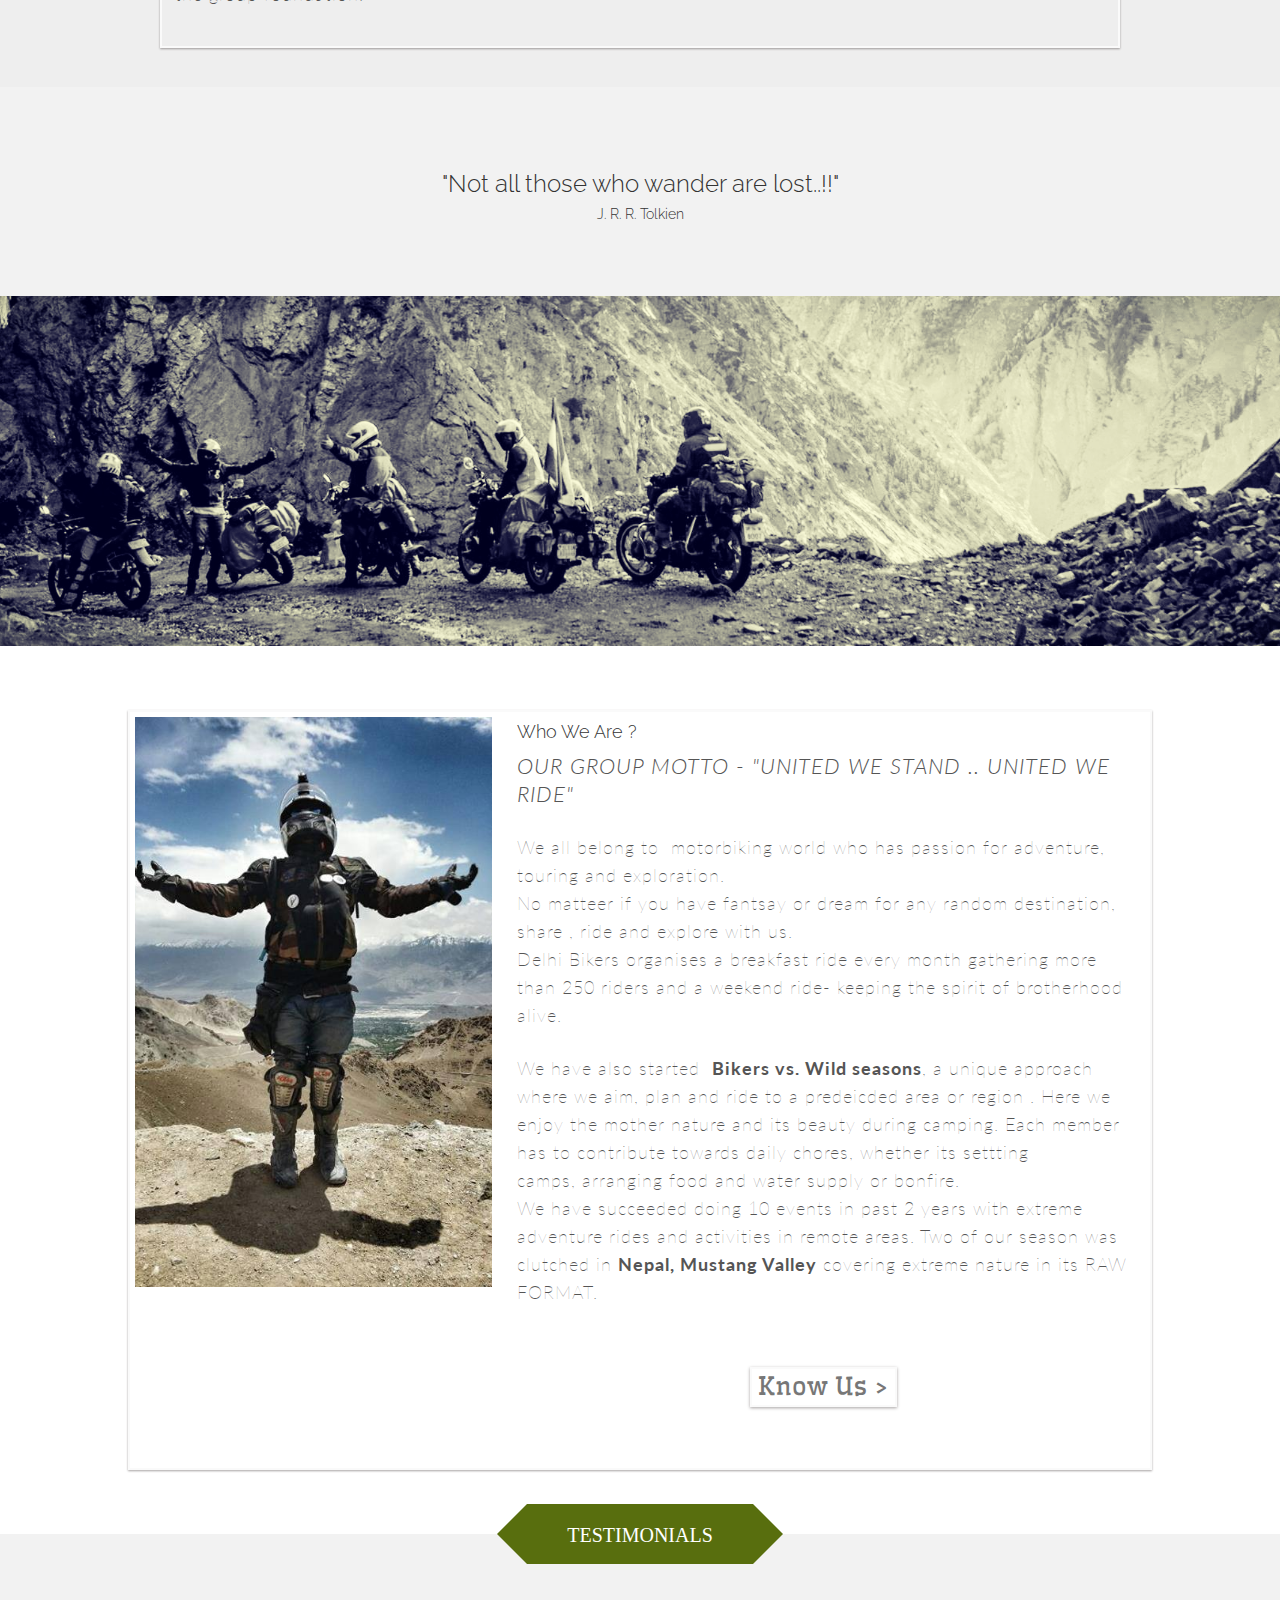
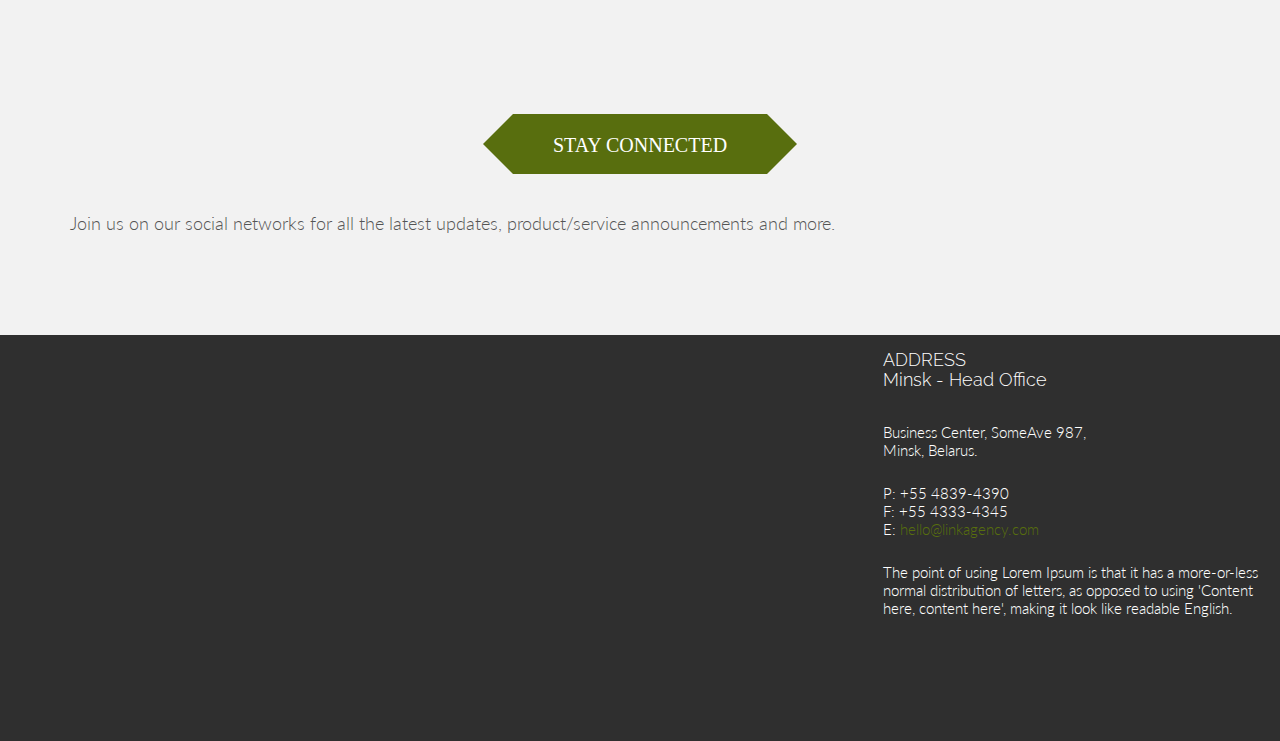
==== commit 5cccc6ff: "review" ====
--- a/index.html
+++ b/index.html
@@ -4,8 +4,33 @@
 <head>
     <meta charset="UTF-8">
     <title>DBATG</title>
+
+    <meta name="viewport" content="width=device-width, initial-scale=1.0">
+    
+    <!-- Bootstrap core CSS -->
+    <link href="css/bootstrap.css" rel="stylesheet">
+
+    <!-- Custom styles for this template -->
+    <link href="css/main.css" rel="stylesheet">
+
+    <link href="css/font-awesome.min.css" rel="stylesheet">
+
+    <link href="css/animate.css" rel="stylesheet">  
+    
+    <link href="css/responsive.css" rel="stylesheet">
+
+    <link href='http://fonts.googleapis.com/css?family=Lato:300,400,700,300italic,400italic' rel='stylesheet' type='text/css'>
+
+    <link href='http://fonts.googleapis.com/css?family=Raleway:400,300,700' rel='stylesheet' type='text/css'>
+
     <link rel="stylesheet" href="../css/style_index.css">
+
     <link rel="stylesheet" type="text/css" href="css/style.css">
+
+    <link href="owl-carousel/owl.carousel.css" rel="stylesheet">
+
+    <link href="owl-carousel/owl.theme.css" rel="stylesheet">
+
     <link rel="shortcut icon" href="img/web_images/dbatg-transparent-logo.png" />
     <script src="js/googleanalytics.js"></script>
     <meta name="google-site-verification" content="Kw9OZFOLbIXX3Zl2kiYa1-z90F05KGqMtObAmDJ5TYU" />
@@ -17,24 +42,89 @@
 </head>
 
 <body>
-    <div id="header_container"></div>
+    <header id="header" role="banner">      
+        <div class="main-nav">
+            <div class="container">
+                <div class="header-top">
+                    <div class="pull-right social-icons">
+                        <a href="#"><i class="fa fa-twitter"></i></a>
+                        <a href="#"><i class="fa fa-facebook"></i></a>
+                        <a href="#"><i class="fa fa-google-plus"></i></a>
+                        <a href="#"><i class="fa fa-youtube"></i></a>
+                    </div>
+                </div>     
+                <div class="row">                   
+                    <div class="navbar-header">
+                        <button type="button" class="navbar-toggle" data-toggle="collapse" data-target=".navbar-collapse">
+                            <span class="sr-only">Toggle navigation</span>
+                            <span class="icon-bar"></span>
+                            <span class="icon-bar"></span>
+                            <span class="icon-bar"></span>
+                        </button>
+                        <a class="navbar-brand" href="index.html">
+                            <img class="img-responsive" src="images/logo.png" alt="logo">
+                        </a>                    
+                    </div>
+                    <div class="collapse navbar-collapse">
+                        <ul class="nav navbar-nav navbar-right">                 
+                            <li class="scroll active"><a href="#home">Home</a></li>
+                            <li class="scroll"><a href="#explore">Explore</a></li>                         
+                            <li class="scroll"><a href="#event">Event</a></li>
+                            <li class="scroll"><a href="#about">About</a></li>                     
+                            <li class="no-scroll"><a href="#twitter">Twitter</a></li>
+                            <li><a class="no-scroll" href="#" target="_blank">PURCHASE TICKETS</a></li>
+                            <li class="scroll"><a href="#contact">Contact</a></li>       
+                        </ul>
+                    </div>
+                </div>
+            </div>
+        </div>                    
+    </header>
     <div id="main_container">
-        <div id="img1">
-            <div class="content">
-                <div id="united"> </div>
-                <h2>United we Stand</h2>
-                <h1>United We Ride</h1>
-                <div id="divider"> </div>
-                <h3 id="grp_name">DBATG</h3>
-                <div id="ribbon"></div>
-            </div>
-        </div>
+        <section id="home"> 
+            <div id="main-slider" class="carousel slide" data-ride="carousel">
+                <ol class="carousel-indicators">
+                    <li data-target="#main-slider" data-slide-to="0" class="active"></li>
+                    <li data-target="#main-slider" data-slide-to="1"></li>
+                    <li data-target="#main-slider" data-slide-to="2"></li>
+                </ol>
+                <div class="carousel-inner">
+                    <div class="item active">
+                        <img class="img-responsive" src="img/web_images/cover_pics/106.jpg" alt="slider">                       
+                        <div class="carousel-caption hidden-sm hidden-xs">
+                            <div id="united"> </div>
+                            <h2>United we Stand</h2>
+                            <h1>United We Ride</h1>
+                            <div id="divider"> </div>
+                            <h3 id="grp_name">DBATG</h3>
+                            <div id="ribbon"></div>
+                        </div>
+                    </div>
+                    <div class="item">
+                        <img class="img-responsive" src="img/web_images/cover_pics/106.jpg" alt="slider">   
+                        <div class="carousel-caption hidden-sm hidden-xs">
+                            <div id="united"> </div>
+                            <h2>United we Stand</h2>
+                            <h1>United We Ride</h1>
+                            <div id="divider"> </div>
+                            <h3 id="grp_name">DBATG</h3>
+                            <div id="ribbon"></div>
+                        </div>
+                    </div>
+                    <div class="item">
+                        <img class="img-responsive" src="img/web_images/cover_pics/106.jpg" alt="slider">   
+                        <div class="carousel-caption">
+                            <h2>register for our next event </h2>
+                            <h4>full event package only @$199</h4>
+                            <a href="#contact" >GRAB YOUR TICKETS <i class="fa fa-angle-right"></i></a>
+                        </div>
+                    </div>              
+                </div>
+            </div>      
+        </section>
 
         <!-- Container for Big Events. -->
-        <div id="about_laddakh">
-            <!-- <div id="about_ladakh_title">
-                <h3>Bikers Mela</h3>
-            </div> -->
+        <!-- <div id="about_laddakh">
             <a href="/bikersmela.html">
                 <div class="upcoming_event_quote">
                     <h4 class="quotes">"Let's Ride , Uite & Celebrate Life..!!"</h4>
@@ -43,21 +133,160 @@
                 <div class="upcoming_event_quote">
                     <h4 class="quotes">TEAM DBATG .. PRESENTS.. BIKERS MELA !!</h4>
                 </div>
-            </a>
-        </div>
+            </a> 
+        </div> -->
         <!-- Container for Big Events. -->
 
-        <div class="whitespace" id="upcoming_rides_container">
-            <div id="upcoming_events_header">
-                <h3> Upcoming Events </h3>
-            </div>
-            <div class="upcoming_event_quote">
-                <h4 class="quotes">"Just start off..!! and then the adventure carries you away..!"</h4>
-            </div>
-            <div id="body_content">
+        <section class="box-content box-1" id="nav-services">
+            <div class="container">
+                <div class="heading">
+                    <h2>Why Join Our Group?</h2>
+                </div>
+                <div class="row">
+                    <div class="col-md-3">
+                        <div class="box-item">
+                            <center><img src="images/climbing.png" /></center>
+                            <h3>Climbing</h3>
+                            <p>Lorem ipsum dolor sit amet, consectetur adipiscing elit. Aliquam viverra convallis auctor. Sed accumsan libero quis mi commodo et suscipit enim lacinia. Morbi rutrum vulputate est sed faucibus.</p>
+                        </div>
+                    </div>
+                    <div class="col-md-3">
+                        <div class="box-item">
+                            <center><img src="images/fishing.png" /></center>
+                            <h3>Fishing</h3>
+                            <p>Lorem ipsum dolor sit amet, consectetur adipiscing elit. Aliquam viverra convallis auctor. Sed accumsan libero quis mi commodo et suscipit enim lacinia. Morbi rutrum vulputate est sed faucibus.</p>
+                        </div>
+                    </div>
+                    <div class="col-md-3">
+                        <div class="box-item">
+                            <center><img src="images/camping.png" /></center>
+                            <h3>Camping</h3>
+                            <p>Lorem ipsum dolor sit amet, consectetur adipiscing elit. Aliquam viverra convallis auctor. Sed accumsan libero quis mi commodo et suscipit enim lacinia. Morbi rutrum vulputate est sed faucibus.</p>
+                        </div>
+                    </div>
+                    <div class="col-md-3">
+                        <div class="box-item">
+                            <center><img src="images/fire.png" /></center>
+                            <h3>Campfire</h3>
+                            <p>Lorem ipsum dolor sit amet, consectetur adipiscing elit. Aliquam viverra convallis auctor. Sed accumsan libero quis mi commodo et suscipit enim lacinia. Morbi rutrum vulputate est sed faucibus.</p>
+                        </div>
+                    </div>
+                </div>
+            </div>
+        </section>
+
+        <section class="box-content box-2 box-style-1" id="nav-event">
+            <div class="container">
+                <div class="heading">
+                    <h2>EVENTS</h2>
+                </div>
+                <div class="row">
+                    <div class="col-lg-12 goright">
+                        <p><a href="#"><i class="fa fa-angle-right"></i> See All </a></p>
+                    </div>
+                </div><!-- row -->
+                <div class="row" id="body_content">
+                    <div class="wrap">
+                        <div class="col-md-4">
+                            <div class="box-item">
+                                <h3>12/10</h3>
+                                <span>Outdoor activities</span>
+                                <p>Outdoor activity is leisure pursuits engaged in the outdoors, often in natural or semi-natural settings out of town.</p>
+                                <a href="#" class="btn btn-skin">LEARN MORE</a>
+                            </div>
+                        </div>
+                        <div class="col-md-4">
+                            <div class="box-item">
+                                <h3>14/10</h3>
+                                <span>Backpacking</span>
+                                <p>Outdoor activity is leisure pursuits engaged in the outdoors, often in natural or semi-natural settings out of town.</p>
+                                <a href="#" class="btn btn-skin">LEARN MORE</a>
+                            </div>
+                        </div>
+                        <div class="col-md-4">
+                            <div class="box-item">
+                                <h3>03/11</h3>
+                                <span>Mountaineering</span>
+                                <p>Outdoor activity is leisure pursuits engaged in the outdoors, often in natural or semi-natural settings out of town.</p>
+                                <a href="#" class="btn btn-skin">LEARN MORE</a>
+                            </div>
+                        </div>
+                        <div class="clear"></div>
+                    </div>
+                </div>
+            </div>
+        </section>
+
+        <!-- <div id="services">
+            <div class="container">
+                <div class="row mt">
+                    <div class="col-lg-1 centered">
+                        <i class="fa fa-certificate"></i>
+                    </div>
+                    <div class="col-lg-3">
+                        <h3>Quality Design</h3>
+                        <p>It is a long established fact that a reader will be distracted by the readable content of a page when looking at its layout.</p>
+                    </div>
+
+                    <div class="col-lg-1 centered">
+                        <i class="fa fa-question-circle"></i>
+                    </div>
+                    <div class="col-lg-3">
+                        <h3>Awesome Support</h3>
+                        <p>It is a long established fact that a reader will be distracted by the readable content of a page when looking at its layout.</p>
+                    </div>
                 
-            </div>
-        </div>
+                
+                    <div class="col-lg-1 centered">
+                        <i class="fa fa-globe"></i>
+                    </div>
+                    <div class="col-lg-3">
+                        <h3>Global Services</h3>
+                        <p>It is a long established fact that a reader will be distracted by the readable content of a page when looking at its layout.</p>
+                    </div>
+                
+                </div>
+            </div>
+        </div> -->
+
+        <section class="box-content box-5" id="nav-adventures">
+            <div class="container">
+                <div class="col-lg-12">
+                    <div class="row heading">
+                        <h2>Our Adventures</h2>
+                    </div>
+                </div><!-- col-lg-12 -->
+                <div class="row mt">
+                    <div class="col-lg-8">
+                        <p>Our latests thoughts about things that only matters to us.</p>
+                    </div><!-- col-lg-8-->
+                    <div class="col-lg-4 goright">
+                        <p><a href="#"><i class="fa fa-angle-right"></i> See All Posts</a></p>
+                    </div>
+                </div><!-- row -->
+                
+                <div class="row mt">
+                    <div class="col-lg-4 box-item" >
+                        <img class="img-responsive" src="img/post01.jpg" alt="">
+                        <h3><a href="#">Designing for the reader experience</a></h3>
+                        <p>It is a long established fact that a reader will be distracted by the readable content of a page when looking at its layout.</p>
+                        <p><a href="#"><i class="fa fa-link"></i> Read More</a></p>
+                    </div>
+                    <div class="col-lg-4 box-item">
+                        <img class="img-responsive" src="img/post02.jpg" alt="">
+                        <h3><a href="#">25 Examples of flat web & application design</a></h3>
+                        <p>It is a long established fact that a reader will be distracted by the readable content of a page when looking at its layout.</p>
+                        <p><a href="#"><i class="fa fa-link"></i> Read More</a></p>
+                    </div>
+                    <div class="col-lg-4 box-item">
+                        <img class="img-responsive" src="img/post03.jpg" alt="">
+                        <h3><a href="#">We are an award winning design agency</a></h3>
+                        <p>It is a long established fact that a reader will be distracted by the readable content of a page when looking at its layout.</p>
+                        <p><a href="#"><i class="fa fa-link"></i> Read More</a></p>
+                    </div>      
+                </div><!-- row -->
+            </div>
+        </section>
         
         <div id="about_main_container">
             <div class="about_us_container">
@@ -107,9 +336,101 @@
                 </div>
             </div>
         </div>
+
+        <section class="box-content box-6 box-style-2" id="nav-testimonials">
+            <div class="container">
+                <div class="row heading">
+                    <h2>Testimonials</h2>
+                </div>
+                <div class="row">
+                    <div id="owl-brand" class="owl-carousel">
+                        <div class="row">
+                            <div class="col-md-6">
+                                <div class="item box-item">
+                                    <img src="images/partner1.png" class="img-circle" />
+                                    <p>Lorem Ipsum is simply dummy text of the printing and typesetting industry. Lorem Ipsum has been the industrys standard dummy text ever since the 1500s, when an unknown printer took a galley.</p>
+                                    <span>Catherine Grace - America</span>
+                                </div>
+                            </div>
+                            <div class="col-md-6">
+                                <div class="item box-item">
+                                    <img src="images/partner2.png" class="img-circle" />
+                                    <p>Lorem Ipsum is simply dummy text of the printing and typesetting industry. Lorem Ipsum has been the industrys standard dummy text ever since the 1500s, when an unknown printer took a galley.</p>
+                                    <span>Catherine Grace - America</span>
+                                </div>
+                            </div>
+                        </div>
+                        <div class="row">
+                            <div class="col-md-6">
+                                <div class="item box-item">
+                                    <img src="images/partner3.png" class="img-circle" />
+                                    <p>Lorem Ipsum is simply dummy text of the printing and typesetting industry. Lorem Ipsum has been the industrys standard dummy text ever since the 1500s, when an unknown printer took a galley.</p>
+                                    <span>Catherine Grace - America</span>
+                                </div>
+                            </div>
+                            <div class="col-md-6">
+                                <div class="item box-item">
+                                    <img src="images/partner1.png" class="img-circle" />
+                                    <p>Lorem Ipsum is simply dummy text of the printing and typesetting industry. Lorem Ipsum has been the industrys standard dummy text ever since the 1500s, when an unknown printer took a galley.</p>
+                                    <span>Catherine Grace - America</span>
+                                </div>
+                            </div>
+                        </div>
+                    </div>
+                </div>
+            </div>
+        </section>
+
+        <section class="box-content box-7" id="location"> 
+            <div class="container">
+                <div class="heading" style="margin-bottom: 0;"> 
+                    <h2>Stay Connected</h2>
+                </div>
+                <div class="row mt">
+                    <div class="col-lg-12">
+                        <p>Join us on our social networks for all the latest updates, product/service announcements and more.</p>
+                        <br>
+                    </div><!-- col-lg-12 -->
+                </div><!-- row -->
+            </div>
+        </section>
+        
+        <div id="cf">
+            <div class="container">
+                <div class="row">
+                    <div class="col-lg-8">
+                        <div id="mapwrap">
+                            <iframe height="400" width="100%" frameborder="0" scrolling="no" marginheight="0" marginwidth="0" src="https://www.google.es/maps?t=m&amp;ie=UTF8&amp;ll=52.752693,22.791016&amp;spn=67.34552,156.972656&amp;z=6&amp;output=embed"></iframe>
+                        </div>  
+                    </div><!--col-lg-8-->
+                    <div class="col-lg-4">
+                        <h4>ADDRESS<br/>Minsk - Head Office</h4>
+                        <br>
+                        <p>
+                            Business Center, SomeAve 987,<br/>
+                            Minsk, Belarus.
+                        </p>
+                        <p>
+                            P: +55 4839-4390<br/>
+                            F: +55 4333-4345<br/>
+                            E: <a href="mailto:#">hello@linkagency.com</a>
+                        </p>
+                        <p>The point of using Lorem Ipsum is that it has a more-or-less normal distribution of letters, as opposed to using 'Content here, content here', making it look like readable English.</p>
+                    </div><!--col-lg-4-->
+                </div><!-- row -->
+            </div><!-- container -->
+        </div><!-- Contact Footer -->
         <div id="footer_content"></div>
 </body>
-<script src="js/jquery-2.1.4.min.js"></script>
-<script src="js/main_index.js"></script>
-<script src="js/main.js"></script>
+<script type="text/javascript" src="js/jquery.js"></script>
+<script type="text/javascript" src="js/bootstrap.min.js"></script>
+<script type="text/javascript" src="http://maps.google.com/maps/api/js?sensor=true"></script>
+<script type="text/javascript" src="js/gmaps.js"></script>
+<script type="text/javascript" src="js/smoothscroll.js"></script>
+<script type="text/javascript" src="js/jquery.parallax.js"></script>
+<script type="text/javascript" src="js/coundown-timer.js"></script>
+<script type="text/javascript" src="js/jquery.scrollTo.js"></script>
+<script type="text/javascript" src="js/jquery.nav.js"></script>
+<script type="text/javascript" src="js/main.js"></script>
+<script type="text/javascript" src="owl-carousel/owl.carousel.js"></script>
 </html>--- a/css/main.css
+++ b/css/main.css
@@ -0,0 +1,956 @@
+@import url(http://fonts.googleapis.com/css?family=Dosis:400,200,300,500,600,700,800);
+@import url(http://fonts.googleapis.com/css?family=Yanone+Kaffeesatz:400,300,200,700);
+
+
+/*************************
+*******Typography******
+**************************/
+
+body {
+    background-color: #f2f2f2;
+    font-family: Lato;
+    font-weight: 300;
+    font-size: 16px;
+    color: #555;
+    -webkit-font-smoothing: antialiased;
+    -webkit-overflow-scrolling: touch;
+}
+
+
+.btn {
+  border-radius: 0;
+  font-family: 'Yanone Kaffeesatz','sans-serif';
+  font-size: 20px;
+  padding: 9px 23px;
+}
+
+a {
+  color: #586e0e;
+  word-wrap: break-word;
+  -webkit-transition: color .1s ease-in, background .1s ease-in;
+  -moz-transition: color .1s ease-in, background .1s ease-in;
+  -ms-transition: color .1s ease-in, background .1s ease-in;
+  -o-transition: color .1s ease-in, background .1s ease-in;
+  transition: color .1s ease-in, background .1s ease-in;
+}
+
+a:focus, 
+a:hover {
+  text-decoration: none;
+  outline: none
+}
+
+h1, h2, h3, h4, h5, h6 {
+    font-family: Raleway;
+    font-weight: 300;
+    color: #333;
+}
+
+p {
+    line-height: 28px;
+    margin-bottom: 25px;
+    font-size: 18px;
+}
+
+.goright {
+    text-align: right;
+}
+
+.mt {
+    padding-top: 25px;
+}
+
+.navbar-toggle {
+  margin-top: 12px
+}
+
+.navbar-toggle .icon-bar {
+  background-color: #fff;
+}
+
+.navbar-toggle, 
+.navbar-toggle:focus {
+  border:1px solid #fff;
+  outline: none;
+}
+
+
+/*************************
+*******Header CSS******
+**************************/
+
+.header-top {
+  display: block;
+  overflow: hidden;
+  padding: 25px;
+}
+
+.main-nav {
+  position: absolute;
+  width: 100%;
+  z-index: 999;
+}
+
+.main-nav 
+.container {
+  width: 100%
+}
+
+.social-icons a {
+  font-size: 18px;
+  color: #fff;
+  padding-left:20px;  
+}
+
+.social-icons .fa-facebook:hover {
+  color: #3B5997
+}
+
+.social-icons .fa-twitter:hover {
+  color:#29C5F6
+}
+
+.social-icons .fa-google-plus:hover {
+  color:#D13D2F
+}
+
+.social-icons .fa-youtube:hover{
+  color: #ec5538
+}
+
+.navbar-brand {
+  background-color: #586e0e;
+  height: 90px;
+  margin-bottom: 20px;
+  position: relative;
+  width: 297px;
+}
+
+.navbar-brand img {
+  position: absolute;
+  top: -35px;
+}
+
+.navbar-right {
+  background-color: #586e0e;
+  padding:0 95px 0 0;
+  opacity: .9
+}
+
+.navbar-right li a {
+  padding: 35px 21px;
+  font-size: 22px;
+  color: #fff;
+  text-transform: uppercase;
+  font-family: 'Yanone Kaffeesatz', 'sans-serif';
+  font-weight: 300;
+}
+
+.navbar-right li a:hover, 
+.navbar-right li a:focus,  
+.navbar-right .active a {
+  background-color: #fff;
+  color: #16728f
+}
+
+
+.fixed-menu {
+  background-color: #586e0e;
+  position: fixed;
+  top: 0;
+}
+
+.fixed-menu .navbar-right {
+  padding: 0;
+}
+
+
+.fixed-menu .navbar-right li a {
+  font-size: 18px;
+  padding: 20px 25px;
+  text-shadow:inherit;
+}
+
+.fixed-menu .navbar-brand {
+  height: 60px;
+  margin-top: 0;
+  padding: 0;
+  margin-bottom: 0;
+  width: 125px;
+}
+
+.fixed-menu .navbar-brand img {
+  height:60px;
+  top: 0;
+}
+
+.fixed-menu .header-top {
+  display: none;
+}
+
+
+.navbar-toggle {
+  margin-top: 12px
+}
+
+.navbar-toggle .icon-bar {
+  background-color: #fff;
+}
+
+.navbar-toggle, 
+.navbar-toggle:focus {
+  border:1px solid #fff;
+  outline: none;
+}
+
+/*************************
+*******Home CSS******
+**************************/
+.box-content {padding: 80px 0 90px;}
+
+.box-content .heading{ text-align: center;width: 100%;margin: 0 auto;margin: -130px 0 80px;}
+
+.heading h2 {
+  display: inline-block;
+  height: 60px;
+  background: #586e0e;
+  text-align: center;
+  padding: 20px 40px 0 40px;
+  position: relative;
+  font-size: 20px;
+  text-decoration: none;
+  text-transform: uppercase;
+  color: #fff;
+  font-family: 'Roboto Slab', serif;
+}
+.heading h2:after {
+  content: "";  
+  border-top: 30px solid transparent;
+  border-bottom: 30px solid transparent;
+  border-left: 30px solid #586e0e;
+  position: absolute; right: -30px; top: 0;
+}
+.heading h2:before {
+  content: "";  
+  border-top: 30px solid transparent;
+  border-bottom: 30px solid transparent;
+  border-left: 30px solid #586e0e;
+  margin-left: -30px;
+  transform:rotate(180deg);
+  position: absolute; left: 0; top: 0;
+}
+
+#home {
+  position: relative;
+  overflow: hidden;
+}
+
+#main-slider img {
+  width: 100%
+}
+
+#main-slider 
+.carousel-caption {
+  position: absolute;
+  left:0;
+  right:0;
+  margin:0 auto;
+  padding-bottom: 360px;
+  text-transform: none;
+  text-shadow: 3px 4px 5px rgba(34, 25, 25, 0.4);
+  color: white;
+}
+
+.carousel-caption h2 {
+  color: white
+}
+
+.carousel-caption h1 {
+  color: white
+}
+
+.carousel-caption h3 {
+  color: white
+}
+
+#main-slider 
+.carousel-caption h2 {  
+  font-size: 38px;
+ 
+}
+
+#main-slider 
+.carousel-caption h4 {
+  font-size: 24px;
+}
+
+#main-slider 
+.carousel-caption a {
+  font-size: 22px;
+  color: #2da1c5
+}
+
+#main-slider 
+.carousel-caption a:hover {
+  color: #2588a6
+}
+
+#main-slider 
+.carousel-caption a:hover i {
+  margin-left: 35px
+}
+
+#main-slider 
+.carousel-caption a i {
+  margin-left: 15px;
+  -webkit-transition: all 0.3s ease-in-out;
+  -moz-transition: all 0.3s ease-in-out;
+  -ms-transition: all 0.3s ease-in-out;
+  -o-transition: all 0.3s ease-in-out;
+  transition: all 0.3s ease-in-out;
+}
+
+#main-slider 
+.carousel-indicators li {
+  background-color:#586e0e;
+  border: 1px solid #586e0e;
+}
+
+#main-slider 
+.carousel-indicators li.active {
+  background-color:#fff;
+  border: 1px solid #fff;
+}
+
+/*************************
+*******Explore CSS******
+**************************/
+
+#explore {
+  background-color: #C34C39;
+  background-image: url("../images/event-bg.jpg");
+  background-position: center bottom;
+  background-size: contain;
+  background-repeat:no-repeat;
+  position: relative;
+  overflow: hidden;
+  padding: 130px 0 100px;
+}
+
+.watch {
+  position: absolute;
+  left: 0;
+  top: 7%;
+}
+
+#explore h2 {
+  font-size: 42px;
+  text-transform: uppercase;
+  text-align: center;
+}
+
+#countdown {
+  display: block;
+  overflow: hidden;
+  text-align: center;
+  padding: 0
+}
+
+#countdown li {
+  list-style: none;
+  display:inline-block;
+  margin-right: 40px;
+  text-align: center;
+  text-transform: uppercase;
+  font-size: 18px;
+  position: relative;
+}
+
+#countdown li:last-child {
+  margin-right: 0
+}
+
+#countdown li span {
+  display: block;
+  font-size: 40px;
+  font-weight: 700;
+  height: 82px;
+  line-height: 79px;
+  width: 75px;
+  border-radius: 10px;
+  border-right: 1px solid #9e3e2e;
+  border-bottom: 1px solid #9e3e2e;
+}
+
+#countdown li .days {
+  background-color: #45b29d;
+  border-top: 1px solid #6ac1b1;
+  border-left: 1px solid #6ac1b1;
+}
+
+#countdown li .hours {
+  background-color: #efc94c; 
+  border-top: 1px solid #f2d470;
+  border-left: 1px solid #f2d470;
+}
+
+#countdown li .minutes {
+  background-color: #e27a3f;
+  border-top: 1px solid #e89565;
+  border-left: 1px solid #e89565;
+}
+
+#countdown li .seconds {
+  background-color: #df5a49;
+  border-top: 1px solid #e57b6d;
+  border-left: 1px solid #e57b6d;
+}
+
+#countdown li:before {
+  background-color: #FFFFFF;
+  content: "";
+  height: 11px;
+  left: 0;
+  position: absolute;
+  top: 36px;
+  width: 1px;
+}
+
+#countdown li:after {
+  background-color: #FFFFFF;
+  content: "";
+  height: 11px;
+  right:0;
+  position: absolute;
+  top: 36px;
+  width: 1px;
+}
+
+.cart {
+  background-color: #b34534;  
+  position: absolute;
+  right:-200px;
+  top: 37%;
+  width:252px;
+   -webkit-transition: all 0.7s ease-in-out;
+  -moz-transition: all 0.7s ease-in-out;
+  -ms-transition: all 0.7s ease-in-out;
+  -o-transition: all 0.7s ease-in-out;
+  transition: all 0.7s ease-in-out;
+}
+
+.cart:hover {
+  right:0;
+}
+
+
+.cart a {
+  color: #FFFFFF;
+  display: block;
+  font-size: 24px;
+  text-transform: uppercase;
+}
+
+.cart a i {
+  font-size: 30px;  
+  padding: 20px 12px;
+  background-color: #A64030; 
+  margin-right: 3px;
+}
+
+ 
+
+ /*************************
+*******Event CSS******
+**************************/
+#event {
+  background-color: #33888F;
+  background-image: url("../images/performar-bg.jpg");
+  background-position: 50% 0;
+  background-size: contain;
+  position: relative;
+  background-repeat: no-repeat;
+}
+
+#nav-event a{
+  color: white;
+  font-size: 18px;
+  font-weight: bold;
+}
+
+.box-content.box-style-1{background-attachment:fixed; background-image: url(../images/bg-2.jpg); background-color: #222;color:#fff;}
+
+.box-content.box-style-2{background-attachment:fixed; background-image: url(../images/bg-3.jpg);color:#eee;}
+.box-content.box-style-3{background-color: #222;color:#fff;}
+
+/* ---------------------------------------------------------------------------- */
+/* -------------------------------------Box 1---------------------------------- */
+/* ---------------------------------------------------------------------------- */
+.box-content.box-1 {}
+.box-content.box-1 .box-item{}
+.box-content.box-1 .box-item h3{color: #363638;font-family: 'Damion', cursive;text-align: center; letter-spacing: 5px;font-size: 36px;}
+.box-content.box-1 .box-item p{font-size: 15px;color:#816943;line-height: 25px;margin: 10px auto;}
+
+
+/* ---------------------------------------------------------------------------- */
+/* -------------------------------------Box 2---------------------------------- */
+/* ---------------------------------------------------------------------------- */
+.box-content.box-2 {}
+.box-content.box-2 h3{color: #FFB619; margin-bottom: 5px;font-weight: 500;}
+.box-content.box-2 span{font-weight: bold;font-size: 20px;line-height: 2;}
+
+/* ---------------------------------------------------------------------------- */
+/* -------------------------------------Box 3---------------------------------- */
+/* ---------------------------------------------------------------------------- */
+.box-content.box-3 {}
+.portfolio-box {display: block;position: relative;margin: 0 auto;}
+.portfolio-box .portfolio-box-caption {display: block;position: absolute;bottom: 0;width: 100%;height: 100%;text-align: center;color: #fff;opacity: 0;background: rgba(127, 154, 0,.9);-webkit-transition: all .35s;-moz-transition: all .35s;transition: all .35s;}
+.portfolio-box .portfolio-box-caption .portfolio-box-caption-content {position: absolute;top: 50%;width: 100%;text-align: center;transform: translateY(-50%);}
+.portfolio-box .portfolio-box-caption .portfolio-box-caption-content .project-category,
+.portfolio-box .portfolio-box-caption .portfolio-box-caption-content .project-name {padding: 0 15px;font-family: 'Open Sans','Helvetica Neue',Arial,sans-serif;}
+.portfolio-box .portfolio-box-caption .portfolio-box-caption-content .project-category {text-transform: uppercase;font-size: 14px;font-weight: 600;}
+.portfolio-box .portfolio-box-caption .portfolio-box-caption-content .project-name {font-size: 18px;}
+.portfolio-box:hover .portfolio-box-caption {opacity: 1;}
+
+/* ---------------------------------------------------------------------------- */
+/* -------------------------------------Box 4---------------------------------- */
+/* ---------------------------------------------------------------------------- */
+.box-content.box-4 {}
+.box-content.box-4 .box-item{}
+.box-content.box-4 blockquote {position: relative;padding: 20px 120px 0;text-align: center;font-size: 40px; border:none;line-height: 1.2;}
+.box-content.box-4 blockquote:before, .box-content.box-4 blockquote:after {position: absolute;width: 60px;height: 60px;font-size: 130px;line-height: 1; }
+.box-content.box-4 blockquote:before {top: 0;left: 0;content: "\201C"; }
+.box-content.box-4 blockquote:after {top: 0;right: 0;content: "\201D"; }
+@media only screen and (max-width: 1100px) {
+ .box-content.box-4 blockquote {font-size: 30px; } 
+ }
+@media only screen and (max-width: 960px) {
+ .box-content.box-4 blockquote {padding: 30px 60px;font-size: 22px; }
+ .box-content.box-4 blockquote:before, .box-content.box-4 blockquote:after {width: 30px;height: 30px;font-size: 70px; } 
+ }
+@media only screen and (max-width: 690px) {
+ .box-content.box-4 blockquote {padding: 10px 30px;font-size: 20px; }
+ .box-content.box-4  blockquote:before, .box-content.box-4 blockquote:after {font-size: 35px; } 
+ }
+
+/* ---------------------------------------------------------------------------- */
+/* -------------------------------------Box 5---------------------------------- */
+/* ---------------------------------------------------------------------------- */
+.box-content.box-5 {}
+.box-content.box-5 .box-item{background-color: #F9F9F9;margin-bottom: 30px; padding : 10px; border: 1px solid #eee;} 
+.box-content.box-5 .box-item .content{padding: 10px 30px 30px;} 
+.box-content.box-5 .box-item .content h3{font-weight: 500;color: #70561B;font-size: 24px;margin-bottom: 20px;} 
+.box-content.box-5 .box-item .content span{color: #bbb;font-size: 15px;}
+/* ---------------------------------------------------------------------------- */
+/* -------------------------------------Box 6---------------------------------- */
+/* ---------------------------------------------------------------------------- */
+.box-content.box-6 {}
+.box-content.box-6 .box-item{text-align: center;} 
+.box-content.box-6 .box-item img{max-width: 120px;margin-bottom: 15px;}
+
+/* ---------------------------------------------------------------------------- */
+/* -------------------------------------Box 7---------------------------------- */
+/* ---------------------------------------------------------------------------- */
+.box-content.box-7 {padding-bottom: 50px;}
+.box-content.box-7 .box-item{margin-top: -40px;}
+.box-content.box-7 h3{margin-bottom: 15px;}
+.box-content.box-7 input {border: 1px solid #785843;border-radius: 4px;-webkit-border-radius:4px;-moz-border-radius:4px;}
+.box-content.box-7 textarea {border: 1px solid #785843;border-radius: 4px;-webkit-border-radius:4px;-moz-border-radius:4px;height: 200px;}
+
+.message{text-align: center;margin: 50px 0;}
+.message .wrap{ padding: 50px; background: #ffffff; border: 1px solid #333333;display: inline-block;border-radius: 5px;-webkit-border-radius: 5px;-moz-border-radius: 5px;-khtml-border-radius: 5px;}
+.message .back{margin-top: 30px;}
+
+/* ---------------------------------------------------------------------------- */
+/* ------------------------------------Button---------------------------------- */
+/* ---------------------------------------------------------------------------- */
+.btn {
+  border-radius: 2px;
+  position: relative;
+  display: inline-block;
+  outline: none;
+  color: #785843;
+  text-decoration: none;
+  text-transform: uppercase;
+  letter-spacing: 1px;
+  font-weight: 400; 
+  text-shadow: 0 0 1px rgba(255,255,255,0.3);
+  font-size: 14px;
+}
+a.btn:focus{outline: 0;}
+
+.btn-skin {padding: 8px 20px;color: #fff;background-color: #7F9A00;min-width: 110px;}
+.btn-skin:hover, .btn-skin:focus {color: #fff;background-color: #333;}
+
+.guitar {
+  position: absolute;
+  right:0;
+  top: 0
+}
+
+
+#event h2 {
+  color: #FFFFFF;
+  font-size: 36px;
+  font-weight: 300;
+  margin-bottom: 40px;
+  margin-top: 70px;
+  text-transform: uppercase;
+}
+
+.single-event {
+  margin-bottom: 70px;
+}
+
+.single-event h4 {
+  color: #FFFFFF;
+  font-size: 24px;
+  font-weight: 300;
+  line-height: 26px;
+  margin-top: 25px;
+  text-transform: uppercase;
+}
+
+
+.single-event h5 {
+  font-size: 18px;
+  font-weight: 100;
+  display: block;
+}
+
+#event-carousel {
+  position: relative;
+}
+
+.even-control-left, 
+.even-control-right {
+  position: absolute;
+  font-size: 24px;
+  color: #fff;
+  top: 0;
+}
+
+.even-control-left {
+  right: 3%
+} 
+
+.even-control-right {
+  right: 0;
+}
+
+
+/*************************
+*******About CSS**********
+**************************/
+
+#about {
+  background-color: #75B46E;  
+  position: relative;  
+  width: 100%;
+  display: flex;
+}
+
+.guitar2 {
+  top: 0;
+  width: 50%;
+}
+
+.guitar2 img {
+  padding-top: 3%;
+}
+
+.about-content {
+  width: 50%;
+   background-image: url("../images/about-bg.jpg");
+  background-position: left bottom;
+  background-repeat: no-repeat;
+  background-size: cover;
+  padding: 70px 70px 110px;
+}
+
+
+#about h2 {
+  margin-bottom: 23px;
+}
+
+.about-content p {
+  font-size: 17px;
+  font-family: 'Dosis',sans-serif;
+}
+
+#about .btn-primary {
+  background-color: #137c61;
+  color: #fff;
+  text-transform: capitalize;
+  border: none;
+  margin-top: 28px;
+}
+
+#about .btn-primary:hover {
+  background-color: #126d55
+}
+
+
+
+/*************************
+******Twitter CSS****
+**************************/
+
+#twitter {
+  background-color: #ecedef;
+  background-image: url("../images/twitter-bg.jpg");
+  background-position: center bottom;
+  background-size: cover;
+  background-repeat:no-repeat;
+  position: relative;
+  padding: 95px 0 90px;
+  overflow: hidden;
+}
+
+.twit {
+  position: absolute;
+  left: 0;
+  top:-42%;
+}
+
+#twitter-feed .item {
+  text-align: center;
+}
+
+#twitter-feed .item img {
+  display: inline-block;
+  width: 78px;
+  height: 78px;
+  border-radius: 50%;
+  background-color: #c5c8ce;
+  padding: 5px;
+  margin-bottom: 30px;
+}
+
+#twitter-feed .item a, 
+#twitter-feed .item p { 
+  font-size: 24px;
+  font-weight: 300;
+  font-family: 'Yanone Kaffeesatz','sans-serif';
+}
+
+#twitter-feed .item p {
+  color: #3D3D3D;
+}
+
+#twitter-feed .item a {
+  color:#00c3ff;
+}
+
+.twitter-control-left, 
+.twitter-control-right {
+  position: absolute;
+  color: #00c3ff;
+  top: 59%;
+  font-size: 24px
+}
+
+.twitter-control-left {
+  left: 0;
+}
+
+.twitter-control-right {
+  right:0;
+} 
+
+
+
+/*************************
+******Sponsor CSS****
+**************************/
+
+#sponsor {
+  background-color: #1881a2;
+  background-image: url("../images/sponsor-bg.jpg");
+  background-position:50% 0;
+  background-size: cover;
+  background-repeat:no-repeat;
+  position: relative;
+}
+
+.light {
+  position: absolute;
+  right: 0;
+  bottom: 0;
+}
+
+#sponsor .col-sm-10 {
+  z-index: 10;
+}
+
+#sponsor h2 {
+  margin-top: 90px;
+  margin-bottom: 40px;
+}
+
+#sponsor .item ul {
+  font-size: 0;
+  padding: 0;
+}
+
+
+#sponsor .item ul li {
+  display: inline-block;
+  list-style: none;
+  width: 33.33%;
+  margin-bottom: 75px;
+}
+
+#sponsor .item ul li:last-child {
+  margin-right: 0
+}
+
+.sponsor-control-left, 
+.sponsor-control-right {
+  color: #FFFFFF;
+  font-size: 24px;
+  position: absolute;
+  top: 20%;
+}
+
+.sponsor-control-left {
+  right: 12%
+}
+
+.sponsor-control-right {
+  right: 10%
+}
+
+
+/*************************
+******Map CSS****
+**************************/
+#map {
+  position: relative;
+}
+
+#gmap {
+  height:450px;  
+}
+
+
+/*************************
+******Contact CSS****
+**************************/
+
+.contact-section {
+  background-color: #586e0e;
+  background-image: url("../images/contact-bg.jpg");
+  background-position:60% 0;
+  background-size:contain;
+  background-repeat:no-repeat;  
+  position: relative;
+}
+
+.ear-piece {
+  position: absolute;
+  left: 0;
+  top: 0;
+}
+
+#contact .container {
+  padding-top:47px;
+}
+
+#contact h3 {
+  text-transform:inherit;
+  color: #373737; 
+}
+
+#contact-section h3 {  
+  margin-bottom: 25px
+}
+
+#contact address {
+  font-size: 18px;  
+  color: #373737; 
+}
+
+.contact-text {
+  margin-bottom: 35px;
+  display: block;
+}
+
+
+#contact-section .form-control {
+  border-color: #ae750d;
+  box-shadow:none;
+  outline: 0 none;
+  border-radius: 0;
+  color: #797979;
+  font-size: 18px;
+}
+
+#contact-section .form-control:focus {
+  border-color: #ae750d;
+}
+
+#contact-section input {  
+  height: 44px;
+}
+
+#contact-section textarea {
+  height: 90px;
+  resize:none;
+}
+
+#contact-section .btn-primary {
+  background-color: #373737;
+  color: #f7ab24;
+  border: none;
+  font-size: 24px;
+  padding: 6px 42px;
+  margin-bottom: 110px;
+  margin-top: 10px
+}
+
+#contact-section .btn-primary:hover {
+  background-color: #212020;
+  color: #fff
+}
+
+#cf {
+    background: #2f2f2f;
+}
+
+#cf h4 {
+    color: #fff;
+    margin-left: 15px;
+    margin-top: 15px;
+}
+#cf p {
+    color: #fff;
+    font-size: 15px;
+    line-height: 18px;
+    margin-left: 15px;
+}
+#cf .container {
+    width: 100%}
+#cf .col-lg-8 {
+    margin: 0;
+    padding: 0;
+}
+
+
+#services {
+    background: #586e0e;
+    margin-top: 25px;
+    padding-top: 35px;
+    padding-bottom: 35px;
+}
+#services h3 {
+    color: #fff;
+}
+#services p {
+    color: #fff;
+}
+#services i {
+    color: #fff;
+    font-size: 35px;
+    margin-top: 22px;
+}--- a/css/responsive.css
+++ b/css/responsive.css
@@ -0,0 +1,461 @@
+/* lg */ 
+@media (min-width: 1200px) {
+  
+}
+
+/* md */
+@media (min-width: 992px) and (max-width: 1199px) {
+
+  .navbar-right {
+    padding: 0 30px 0 0;
+  }
+
+  .navbar-right li a {
+    padding: 35px 15px;
+  }
+
+  .fixed-menu .container {
+    width: 100%;
+  }
+
+  .fixed-menu .navbar-right {
+    padding-right: 30px;
+  }
+
+  .fixed-menu .navbar-right li a {
+    padding: 20px;
+  }
+
+  
+  #countdown li {
+    margin-right: 30px;
+  }
+
+  .guitar {
+    right:0;
+  }
+
+  .guitar2 {
+    height: 100%
+  }
+
+    .guitar2 img {
+      padding-top: 20%;
+    }
+
+  .ear-piece {
+    left: -15%;
+  }
+
+  #event .col-md-9 {
+    z-index: 10;
+  }
+
+
+}
+
+/* sm */
+@media (min-width: 768px) and (max-width: 991px) {
+
+  .navbar-brand {
+    width: 215px;
+    height: 60px;
+  }
+
+  .navbar-right {
+    padding: 0;
+  }
+
+  .navbar-right li a {
+    padding:20px 11px;
+    font-size: 17px;
+  }
+
+  .fixed-menu .container {
+    width: 100%;
+  }
+
+  .fixed-menu .navbar-right {
+    padding-right: 30px;
+  }
+
+  .fixed-menu .navbar-right li a {
+    padding: 20px 15px;
+    font-size: 17px;
+  }
+ 
+ #countdown li {
+  margin-right: 15px;
+ }
+
+  .sponsor-control-left {
+    right:8%;
+  }
+
+  .sponsor-control-right {
+    right: 5%;
+  }
+
+  .guitar, .ear-piece, .light {
+    display: none;
+  }
+
+  .watch {
+    left: -8%
+  }
+
+  .guitar2 {
+    height: 100%;
+  }
+
+  .guitar2 img {
+    padding-top:38%;
+  }
+
+  .twit {
+    left: -5%;
+  }
+
+
+}
+
+/* xs */
+@media (max-width: 767px) {
+
+  .box-content{
+    padding: 80px 0 20px;
+  }
+
+  .heading h2 {
+    height: 60px;
+    padding: 20px 0 0 10px;
+    font-size: 17px;
+  }
+
+  .main-nav .container {
+    display: none;
+  }
+  
+  .fixed-menu .container {
+    display: block;
+  }
+
+   .fixed-menu .container {
+    width: 100%;
+  }
+
+  .navbar-brand {
+    width: inherit;
+  }
+
+  .fixed-menu .navbar-right li a {
+    padding: 7px 25px;
+  }
+
+  #home {
+    margin-top: 10%;
+  }
+
+  #main-slider .carousel-caption {
+    bottom: 17%;
+    padding: 10px;
+    line-height: 0;
+  }
+
+  #main-slider .carousel-caption h2 {
+    font-size: 20px;
+    margin-top: 3px;
+  }
+
+  #main-slider .carousel-caption h4 {
+    font-size: 16px;
+  }
+
+  #main-slider .carousel-caption a {
+    font-size: 14px;
+    color: #2da1c5;
+  }
+
+  #explore {
+    background-size:cover;
+  }
+
+  #explore h2 {
+    float: inherit;
+    font-size: 30px;
+    margin-bottom: 30px;
+  }  
+
+  #countdown li {
+    font-size: 14px;
+    margin-right:35px;
+    width:inherit;
+  }
+
+  #countdown li span {
+    font-size: 24px;
+    height: 60px;
+    line-height: 60px;
+    width: 60px;
+  }
+
+  #countdown li:before, 
+  #countdown li:after {
+    top:25px;
+  }
+
+  .cart a {
+    font-size: 18px;
+  }
+
+  .cart a i {
+    font-size: 20px;
+    padding:15px;
+  }
+
+   /*event */
+  .single-event {
+    margin-bottom: 40px;
+  }
+
+
+  #event h2, 
+  #about h2, 
+  #sponsor h2 {
+    font-size: 30px;
+  }
+
+  .twitter-control-left, 
+  .twitter-control-right {
+    top: inherit;
+    bottom: -40px;
+  }
+
+  .twitter-control-left {
+    left: 46%;
+  }
+
+  .twitter-control-right {
+    right: 46%;
+  }
+
+  #sponsor {
+    background-position: right 0 bottom 0;
+  }
+
+  .sponsor-control-left, 
+  .sponsor-control-right {
+    top:0;
+  }
+
+  .sponsor-control-left {
+    right: 10%;
+  }
+
+  .sponsor-control-right {
+    right: 5%;
+  }
+
+  #sponsor .item ul li {
+    width: 30%;
+    margin-right:3%
+  }
+
+  #sponsor .item ul li:last-child {
+    margin-right: 0;
+   }
+
+
+  #footer {
+    font-size: 16px;
+  }
+
+  .watch, .guitar, .guitar2, .twit, .light, .ear-piece {
+    display: none;
+  }
+
+  .contact-section {
+    background-position: left 0 bottom 0;
+    background-size: cover;
+  }
+
+  .about-content {
+    width: 100%;    
+    padding: 70px 25px 110px;
+  }
+
+}
+
+/* XS Portrait */
+@media (max-width: 479px) {
+
+  .main-nav .container {
+    display: none;
+  }
+
+  .fixed-menu .container {
+    display: block;
+  }
+
+  .fixed-menu .navbar-right li a {
+    padding: 10px 25px;
+  }
+
+  /* Home */
+
+  #home {
+    margin-top: 18%;
+  }
+
+  .fixed-menu .container {
+    width: 100%;
+  }
+
+  .navbar-brand {
+    width: inherit;
+  }
+
+
+  #main-slider .carousel-caption {
+    bottom: 17%;
+    padding: 10px;
+    line-height: 0;
+  }
+
+  #main-slider .carousel-caption h2 {
+    font-size: 18px;
+    margin-top: 3px;
+  }
+
+  #main-slider .carousel-caption h4 {
+    font-size: 14px;
+  }
+
+  #main-slider .carousel-caption a {
+    font-size: 12px;
+    color: #2da1c5;
+  }
+
+  .carousel-indicators {
+    bottom: 0;
+  }
+
+  /* Explore */
+  #explore {
+    background-size:cover;
+  }
+
+  #explore h2 {
+    float: inherit;
+    font-size: 30px;
+    margin-bottom: 30px;
+  }  
+
+  #countdown li {
+    font-size: 14px;
+    margin-right: 15px;
+    width: 45px;
+  }
+
+  #countdown li span {
+    font-size: 20px;
+    height: 45px;
+    line-height: 45px;
+    width: 45px;
+  }
+
+  #countdown li:before, 
+  #countdown li:after {
+    top: 18px
+  }
+
+  .cart {
+    right:-209px;
+  }
+
+  .cart a {
+    font-size: 18px;
+  }
+
+  .cart a i {
+    font-size: 20px;
+    padding:12px;
+  }
+
+    /*event */
+  .single-event {
+    margin-bottom: 40px;
+  }
+
+  .about-content {
+    width: 100%;    
+    padding: 70px 30px 110px;
+  }
+
+  #event h2, 
+  #about h2, 
+  #sponsor h2 {
+    font-size: 30px;
+  }
+
+  .about-content p, 
+  #twitter-feed .item a, 
+  #twitter-feed .item p {
+    font-size: 15px;
+  }
+
+  .twitter-control-left, 
+  .twitter-control-right {
+    top: inherit;
+    bottom: -40px;
+  }
+
+  .twitter-control-left {
+    left: 46%;
+  }
+
+  .twitter-control-right {
+    right: 46%;
+  }
+
+  #sponsor {
+    background-position: right 0 bottom;
+  }
+
+  .sponsor-control-left, 
+  .sponsor-control-right {
+    top: 0;
+  }
+
+  .sponsor-control-left {
+    right: 10%;
+  }
+
+  .sponsor-control-right {
+    right: 5%;
+  }
+
+  #sponsor .item ul li {
+    width: 45%;
+    margin-right: 5%
+  }
+
+  #sponsor .item ul li:last-child {
+    margin-right: 0;
+   }
+ 
+  #footer {
+    font-size: 14px;
+  }
+
+  .watch, .guitar, .guitar2, .twit, .light, .ear-piece {
+    display: none;
+  }
+
+  .contact-section {
+    background-position: left 0 bottom 0;
+    background-size: cover;
+  }
+
+}
+
--- a/css/style_index.css
+++ b/css/style_index.css
@@ -39,7 +39,7 @@
     margin: 0px;
 }
 
-h1 {
+/*h1 {
     font-family: "Arvo";
     font-weight: normal;
     font-size: 55px;
@@ -77,7 +77,7 @@
 p {
     font-family: "Arvo";
     font-size: 15px;
-}
+}*/
 
 #united {
     background: url('../img/web_images/united.png') no-repeat;
@@ -131,13 +131,6 @@
     text-align: center;
 }
 
-#body_content {
-    width: 100%;
-    height: 60%;
-    margin: 0px auto;
-    text-align: center;
-}
-
 .events{
     height: 85%;
     width: 29%;
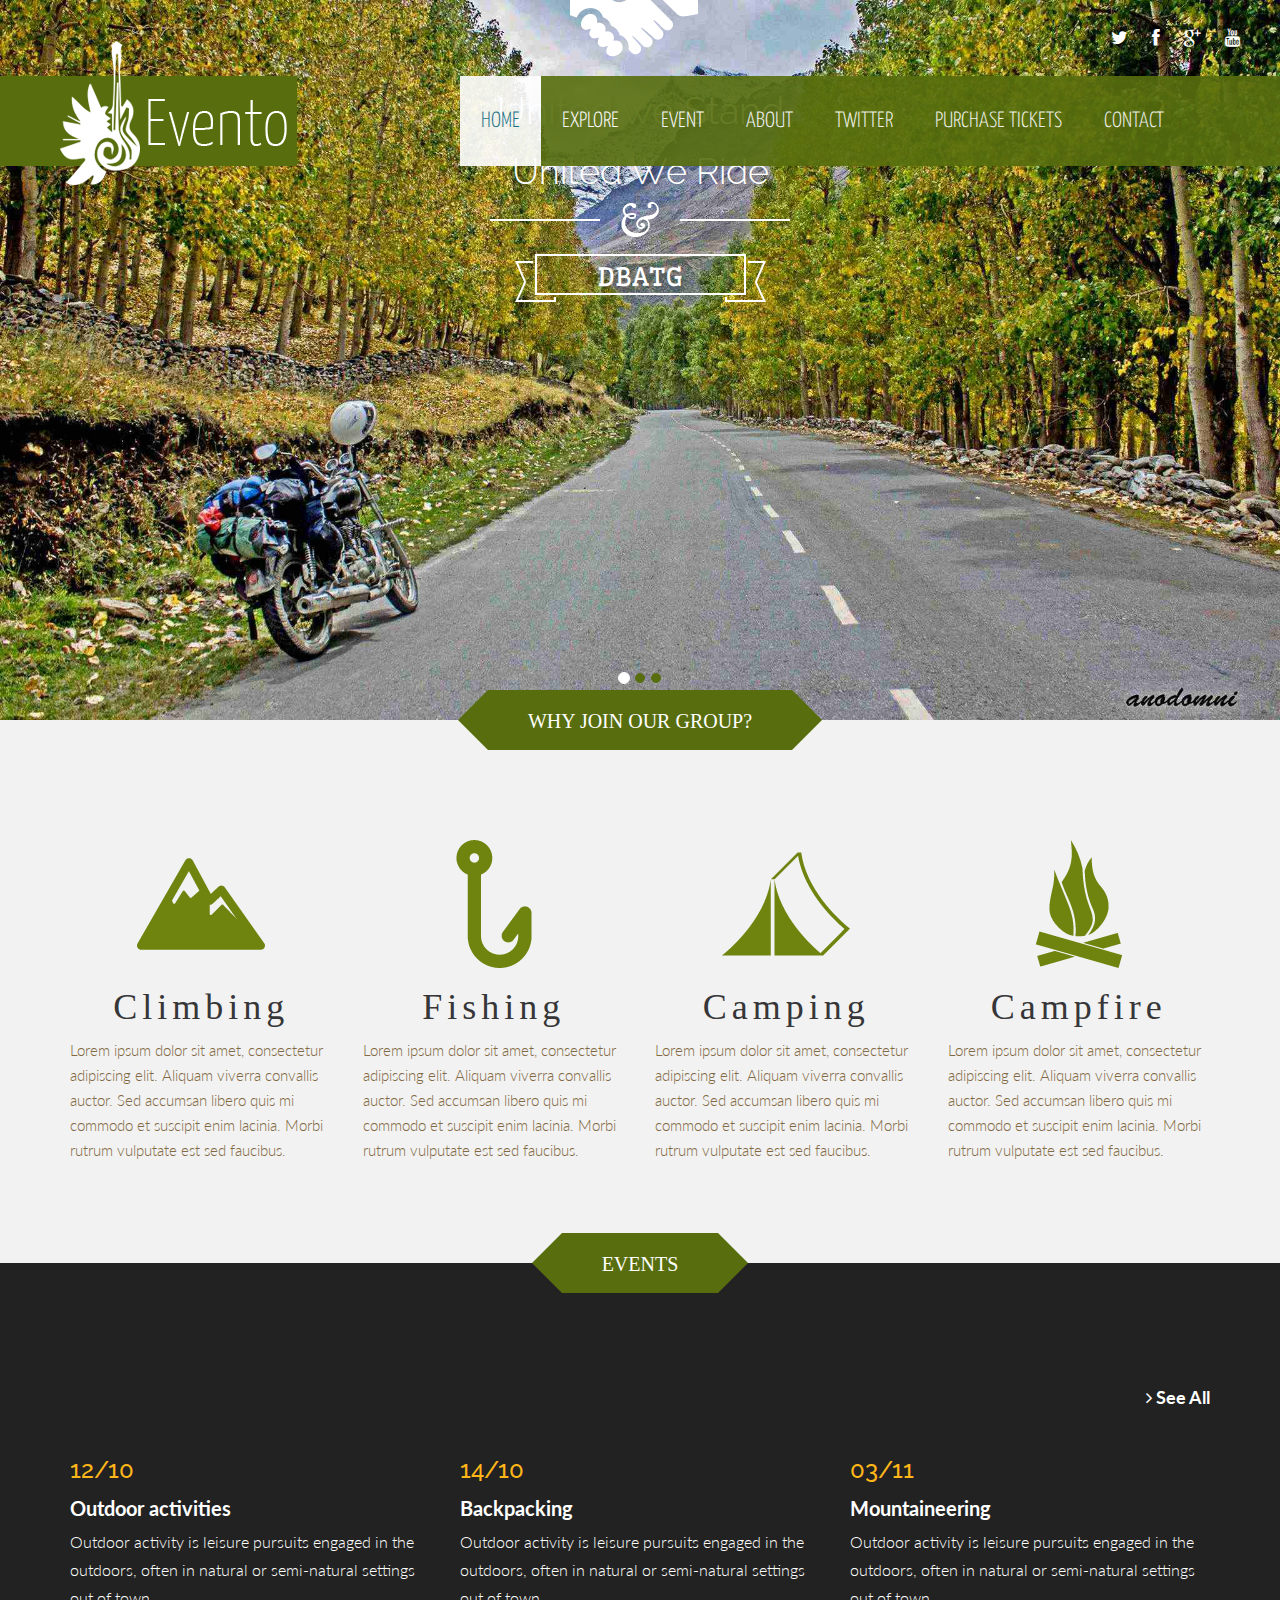
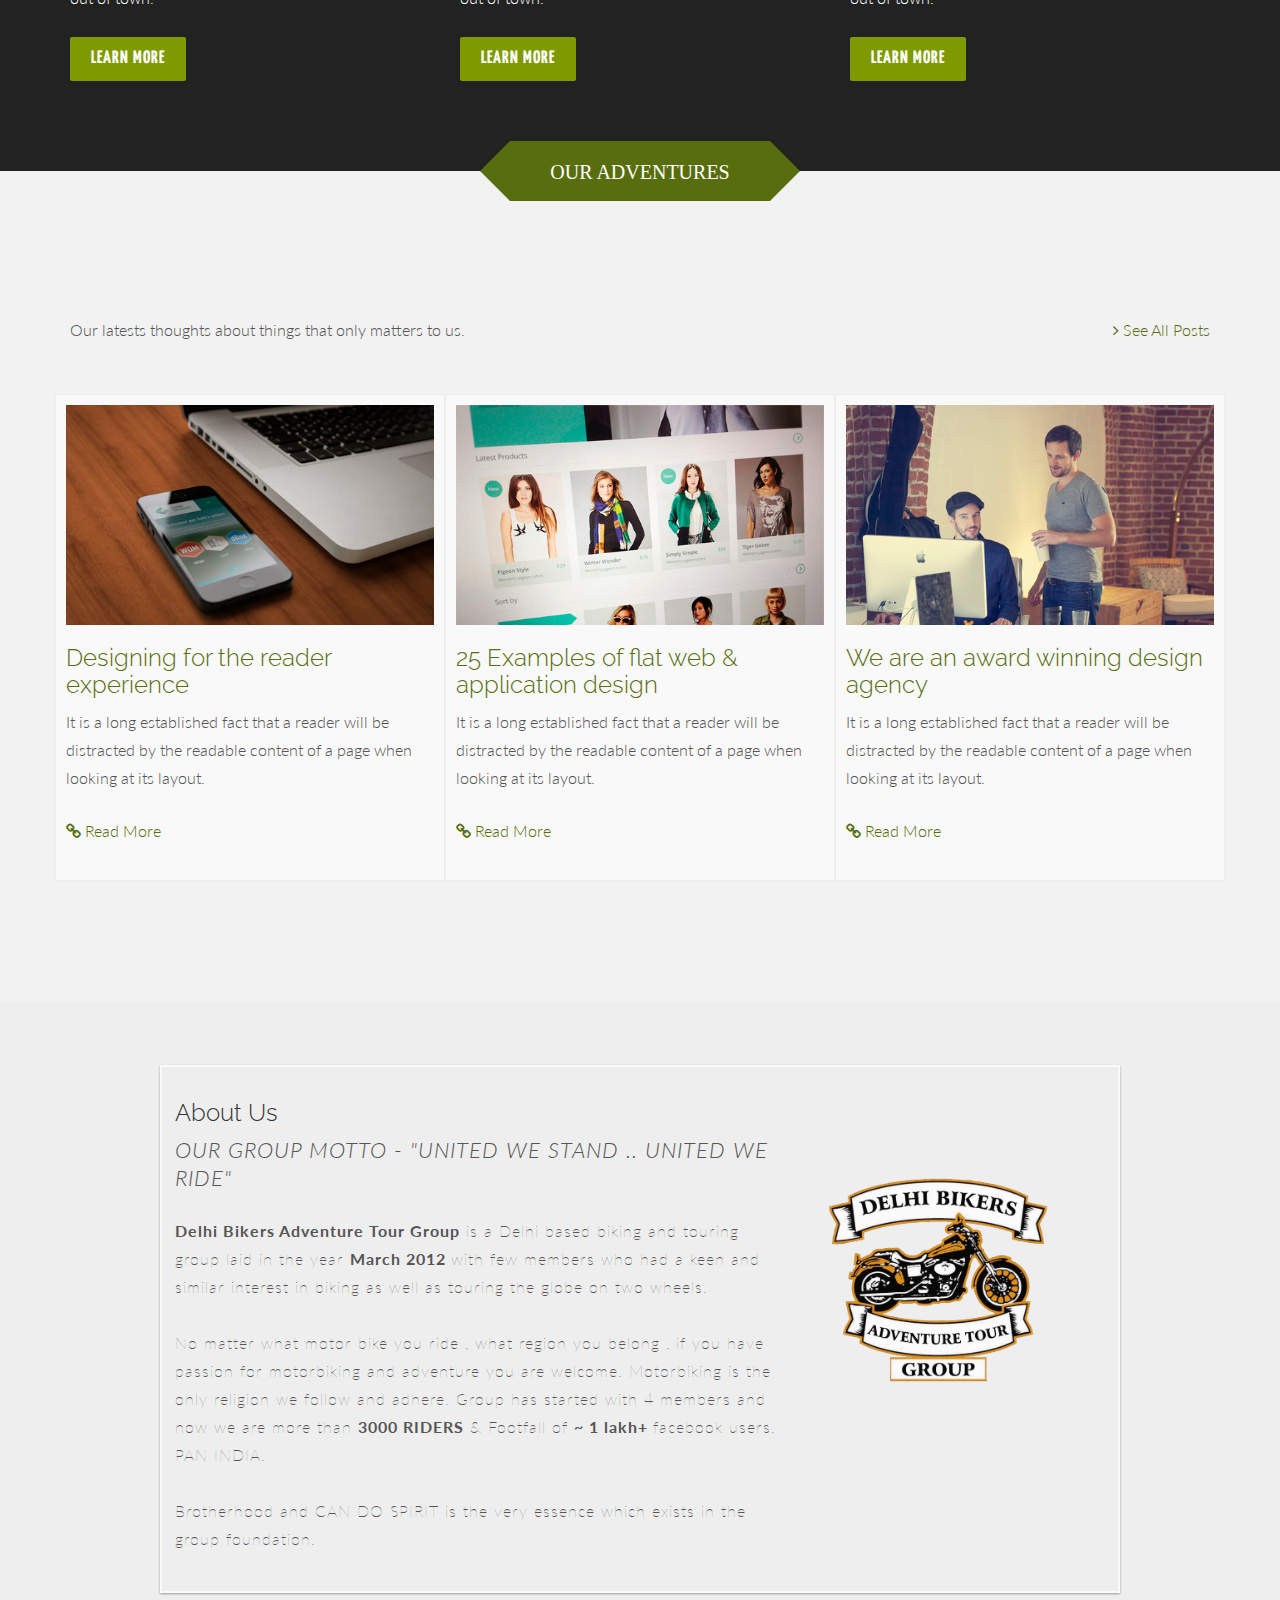
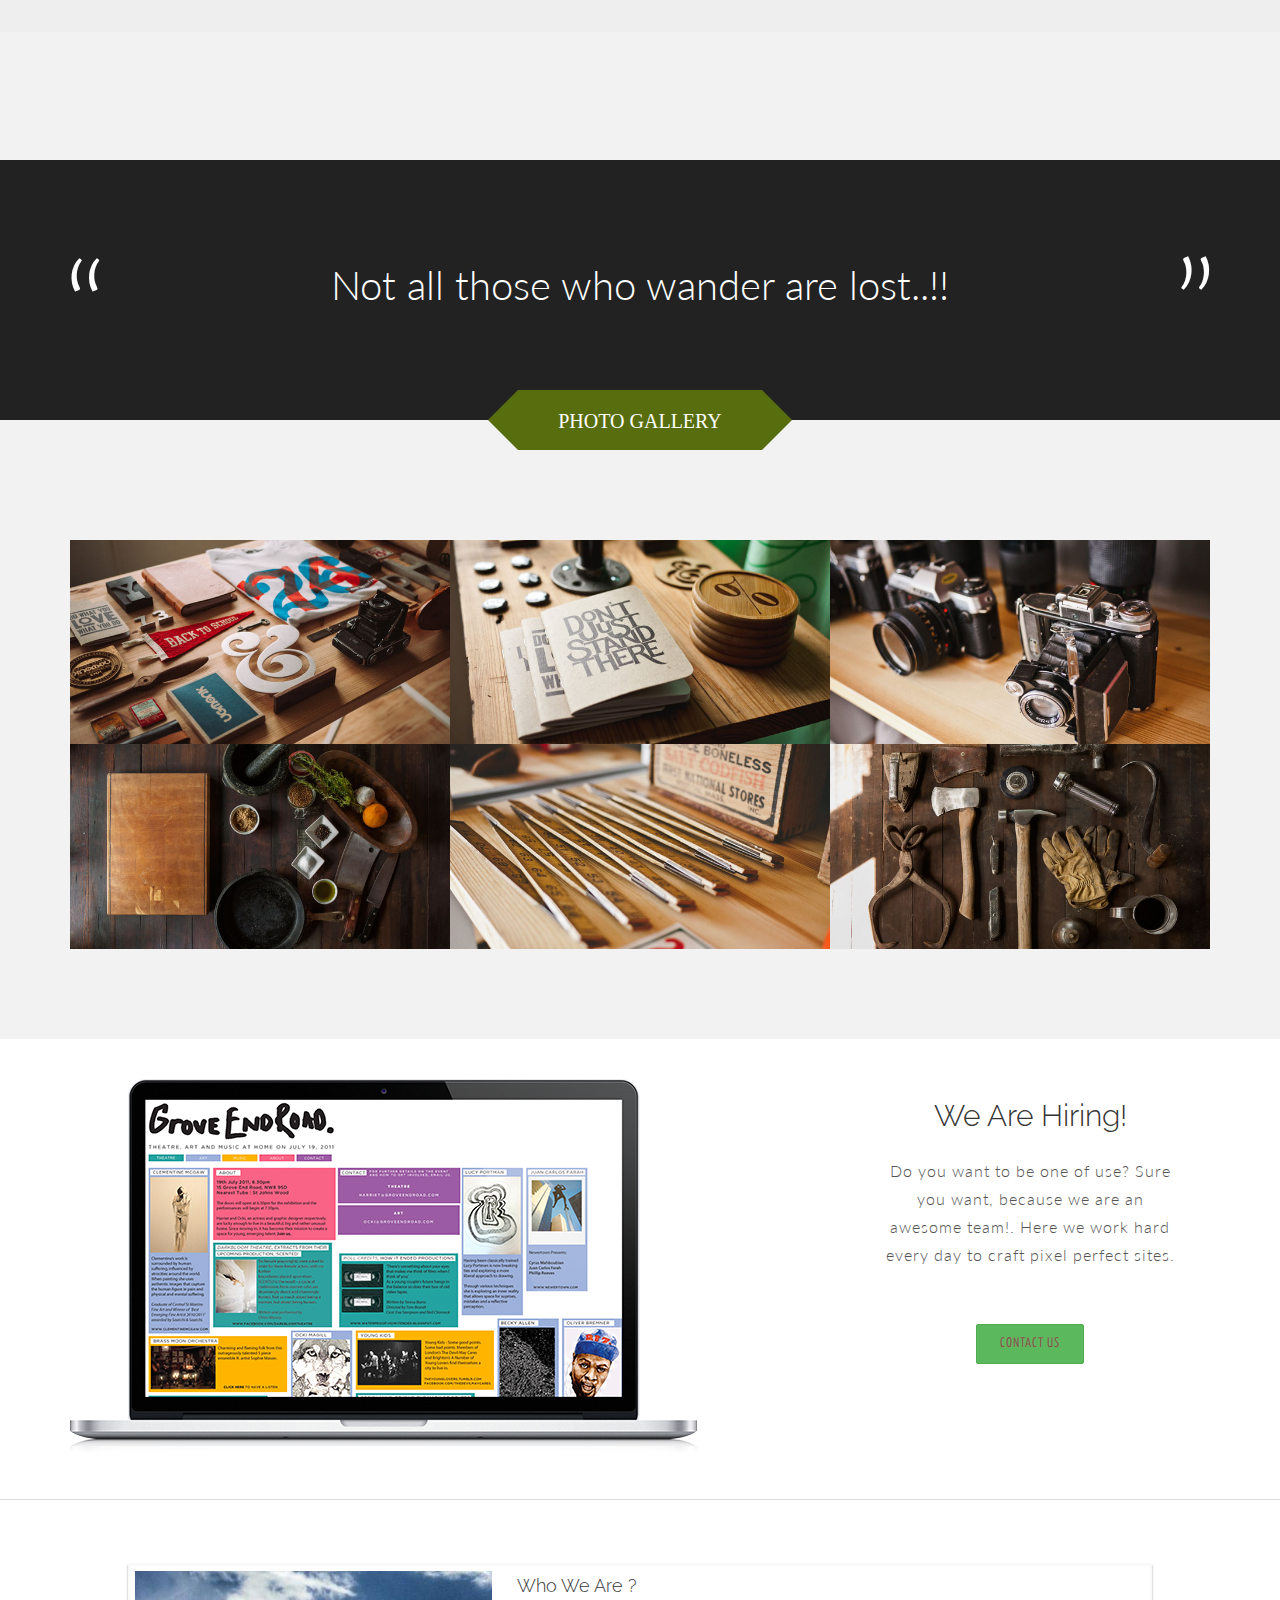
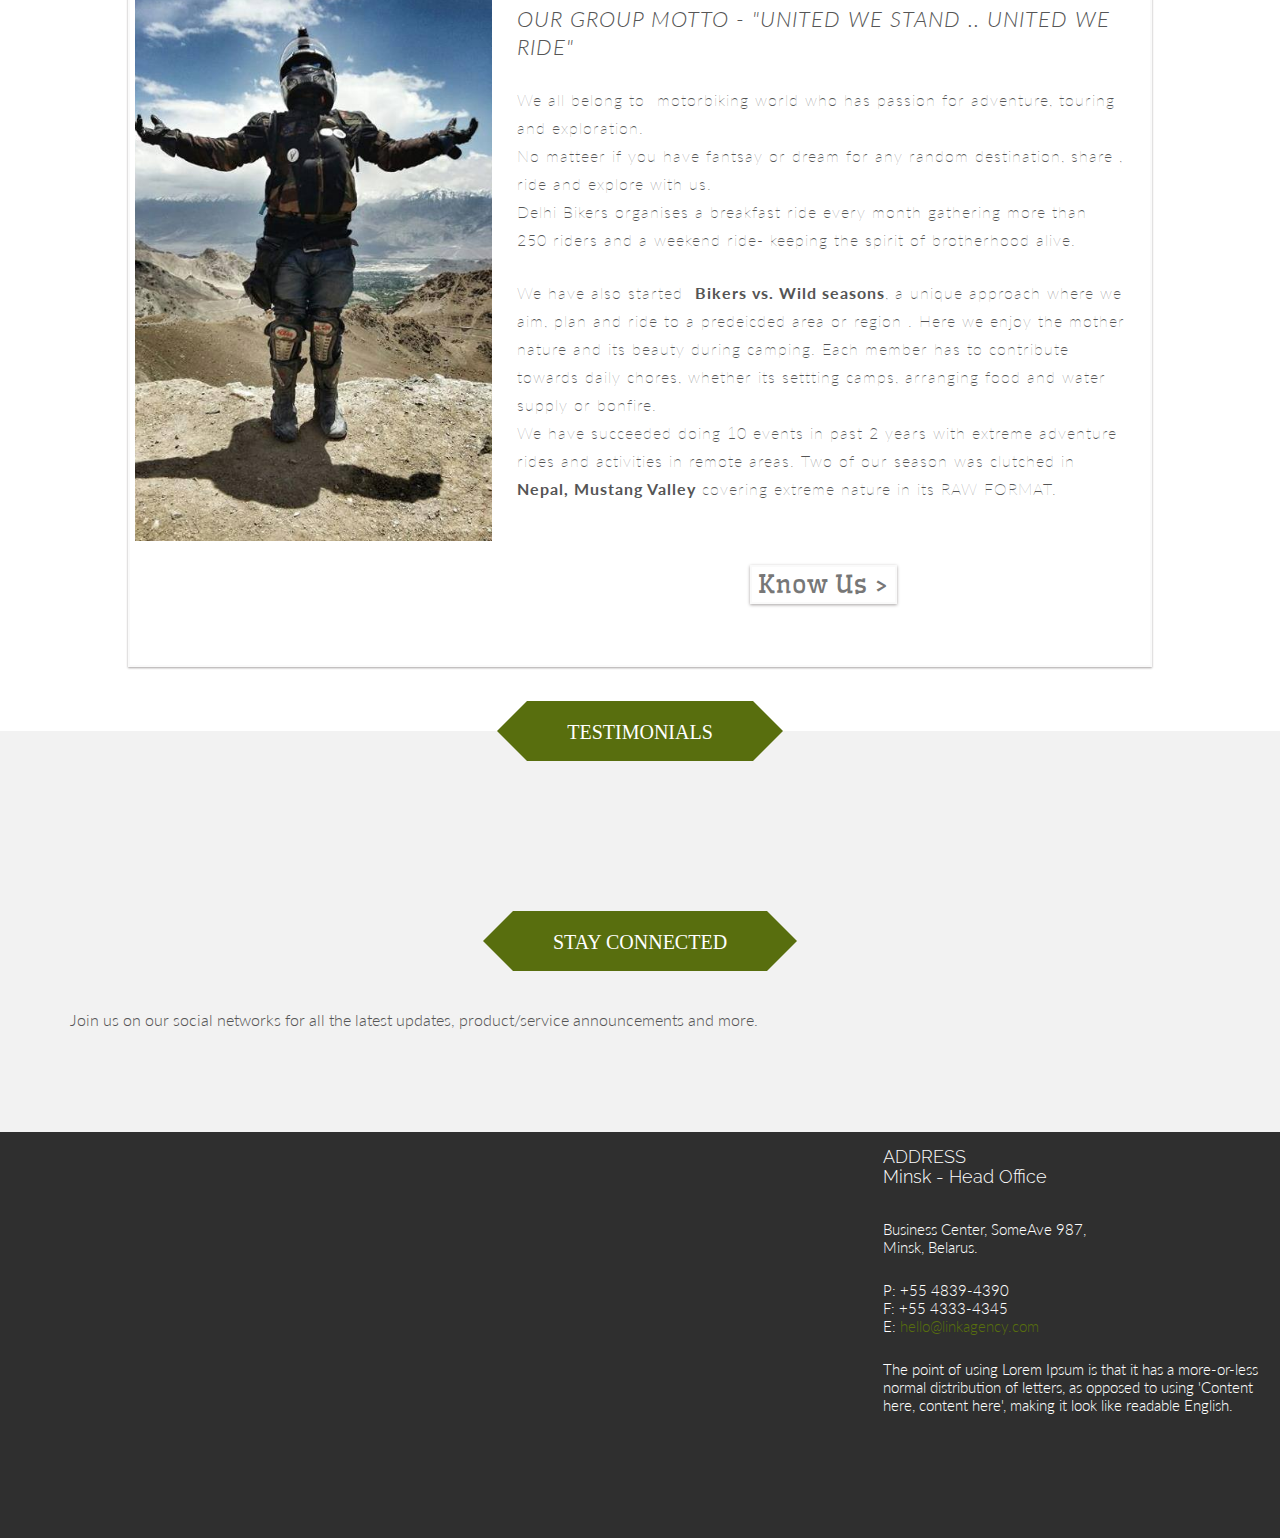
==== commit f8193ba9: "changes to website" ====
--- a/index.html
+++ b/index.html
@@ -308,11 +308,142 @@
             </div>
         </div>
         <div id="quote_container">
-            <h3>"Not all those who wander are lost..!!"</h3>
-            <h5>J. R. R. Tolkien</h5>
+            
         </div>
-        <div id="excitement_container">
+
+        <!-- ////////////Content Box 04 -->
+        <section class="box-content box-4 box-style-3">
+            <div class="container">
+                <div class="row">
+                    <div class="box-item">
+                        <blockquote>
+                            <p>Not all those who wander are lost..!!</p>
+                        </blockquote>
+                    </div>
+                </div>
+            </div>
+        </section>
+
+        <!-- ////////////Content Box 03 -->
+        <section class="box-content box-3" id="nav-gallery">
+            <div class="container">
+                <div class="row heading">
+                    <div class="col-lg-12"> 
+                        <h2>PHOTO GALLERY</h2>
+                    </div>
+                </div>
+                <div class="no-gutter">
+                    <div class="col-lg-4 col-sm-6">
+                        <a href="#" class="portfolio-box">
+                            <img src="images/portfolio-1.jpg" class="img-responsive" alt="">
+                            <div class="portfolio-box-caption">
+                                <div class="portfolio-box-caption-content">
+                                    <div class="project-category text-faded">
+                                        Category
+                                    </div>
+                                    <div class="project-name">
+                                        Project Name
+                                    </div>
+                                </div>
+                            </div>
+                        </a>
+                    </div>
+                    <div class="col-lg-4 col-sm-6">
+                        <a href="#" class="portfolio-box">
+                            <img src="images/portfolio-2.jpg" class="img-responsive" alt="">
+                            <div class="portfolio-box-caption">
+                                <div class="portfolio-box-caption-content">
+                                    <div class="project-category text-faded">
+                                        Category
+                                    </div>
+                                    <div class="project-name">
+                                        Project Name
+                                    </div>
+                                </div>
+                            </div>
+                        </a>
+                    </div>
+                    <div class="col-lg-4 col-sm-6">
+                        <a href="#" class="portfolio-box">
+                            <img src="images/portfolio-3.jpg" class="img-responsive" alt="">
+                            <div class="portfolio-box-caption">
+                                <div class="portfolio-box-caption-content">
+                                    <div class="project-category text-faded">
+                                        Category
+                                    </div>
+                                    <div class="project-name">
+                                        Project Name
+                                    </div>
+                                </div>
+                            </div>
+                        </a>
+                    </div>
+                    <div class="col-lg-4 col-sm-6">
+                        <a href="#" class="portfolio-box">
+                            <img src="images/portfolio-4.jpg" class="img-responsive" alt="">
+                            <div class="portfolio-box-caption">
+                                <div class="portfolio-box-caption-content">
+                                    <div class="project-category text-faded">
+                                        Category
+                                    </div>
+                                    <div class="project-name">
+                                        Project Name
+                                    </div>
+                                </div>
+                            </div>
+                        </a>
+                    </div>
+                    <div class="col-lg-4 col-sm-6">
+                        <a href="#" class="portfolio-box">
+                            <img src="images/portfolio-5.jpg" class="img-responsive" alt="">
+                            <div class="portfolio-box-caption">
+                                <div class="portfolio-box-caption-content">
+                                    <div class="project-category text-faded">
+                                        Category
+                                    </div>
+                                    <div class="project-name">
+                                        Project Name
+                                    </div>
+                                </div>
+                            </div>
+                        </a>
+                    </div>
+                    <div class="col-lg-4 col-sm-6">
+                        <a href="#" class="portfolio-box">
+                            <img src="images/portfolio-6.jpg" class="img-responsive" alt="">
+                            <div class="portfolio-box-caption">
+                                <div class="portfolio-box-caption-content">
+                                    <div class="project-category text-faded">
+                                        Category
+                                    </div>
+                                    <div class="project-name">
+                                        Project Name
+                                    </div>
+                                </div>
+                            </div>
+                        </a>
+                    </div>
+                </div>
+            </div>
+        </section>
+
+        <div id="greywrap">
+            <div class="container">
+                <div class="row">
+                    <div class="col-lg-8 centered">
+                        <img class="img-responsive" src="images/macbook.png" align="">
+                    </div>
+                    <div class="col-lg-4">
+                        <h2>We Are Hiring!</h2>
+                        <p>Do you want to be one of use? Sure you want, because we are an awesome team!. Here we work hard every day to craft pixel perfect sites.</p>
+                        <p><a class="btn btn-success">Contact Us</a></p>
+                    </div>                  
+                </div><!-- row -->
+            </div>
+            <br>
+            <br>
         </div>
+
         <div id="whoweare">
             <div id="member_details">
                 <div class="who_we_are_image_container">
--- a/css/main.css
+++ b/css/main.css
@@ -16,6 +16,10 @@
     -webkit-overflow-scrolling: touch;
 }
 
+.mtb {
+  margin-top: 80px;
+  margin-bottom: 80px;
+}
 
 .btn {
   border-radius: 0;
@@ -49,7 +53,6 @@
 p {
     line-height: 28px;
     margin-bottom: 25px;
-    font-size: 18px;
 }
 
 .goright {
@@ -72,6 +75,11 @@
 .navbar-toggle:focus {
   border:1px solid #fff;
   outline: none;
+}
+
+.no-gutter > [class*=col-] {
+    padding-right: 0;
+    padding-left: 0;
 }
 
 
@@ -512,6 +520,16 @@
 .portfolio-box .portfolio-box-caption .portfolio-box-caption-content .project-name {font-size: 18px;}
 .portfolio-box:hover .portfolio-box-caption {opacity: 1;}
 
+@media(min-width:768px) {
+    .portfolio-box .portfolio-box-caption .portfolio-box-caption-content .project-category {
+        font-size: 16px;
+    }
+
+    .portfolio-box .portfolio-box-caption .portfolio-box-caption-content .project-name {
+        font-size: 22px;
+    }
+}
+
 /* ---------------------------------------------------------------------------- */
 /* -------------------------------------Box 4---------------------------------- */
 /* ---------------------------------------------------------------------------- */
@@ -521,6 +539,9 @@
 .box-content.box-4 blockquote:before, .box-content.box-4 blockquote:after {position: absolute;width: 60px;height: 60px;font-size: 130px;line-height: 1; }
 .box-content.box-4 blockquote:before {top: 0;left: 0;content: "\201C"; }
 .box-content.box-4 blockquote:after {top: 0;right: 0;content: "\201D"; }
+.box-content.box-4 blockquote p {
+  font-size: 40px;
+}
 @media only screen and (max-width: 1100px) {
  .box-content.box-4 blockquote {font-size: 30px; } 
  }
@@ -953,4 +974,30 @@
     color: #fff;
     font-size: 35px;
     margin-top: 22px;
+}
+
+#greywrap {
+  background: #ffffff;
+  margin-top: 0px;
+  padding-top: 40px;
+  border-bottom: 1px solid #ddd;
+  text-align: center;
+}
+
+#greywrap .callout {
+  margin-bottom: 20px;
+}
+
+#greywrap p {
+  margin-left: 30px;
+  margin-right: 30px;
+  letter-spacing: 1px;
+  padding-top: 15px;
+  padding-bottom: 15px;
+}
+
+#greywrap .icon {
+  font-size: 60px;
+  line-height: 30px;
+  margin-bottom: 10px;
 }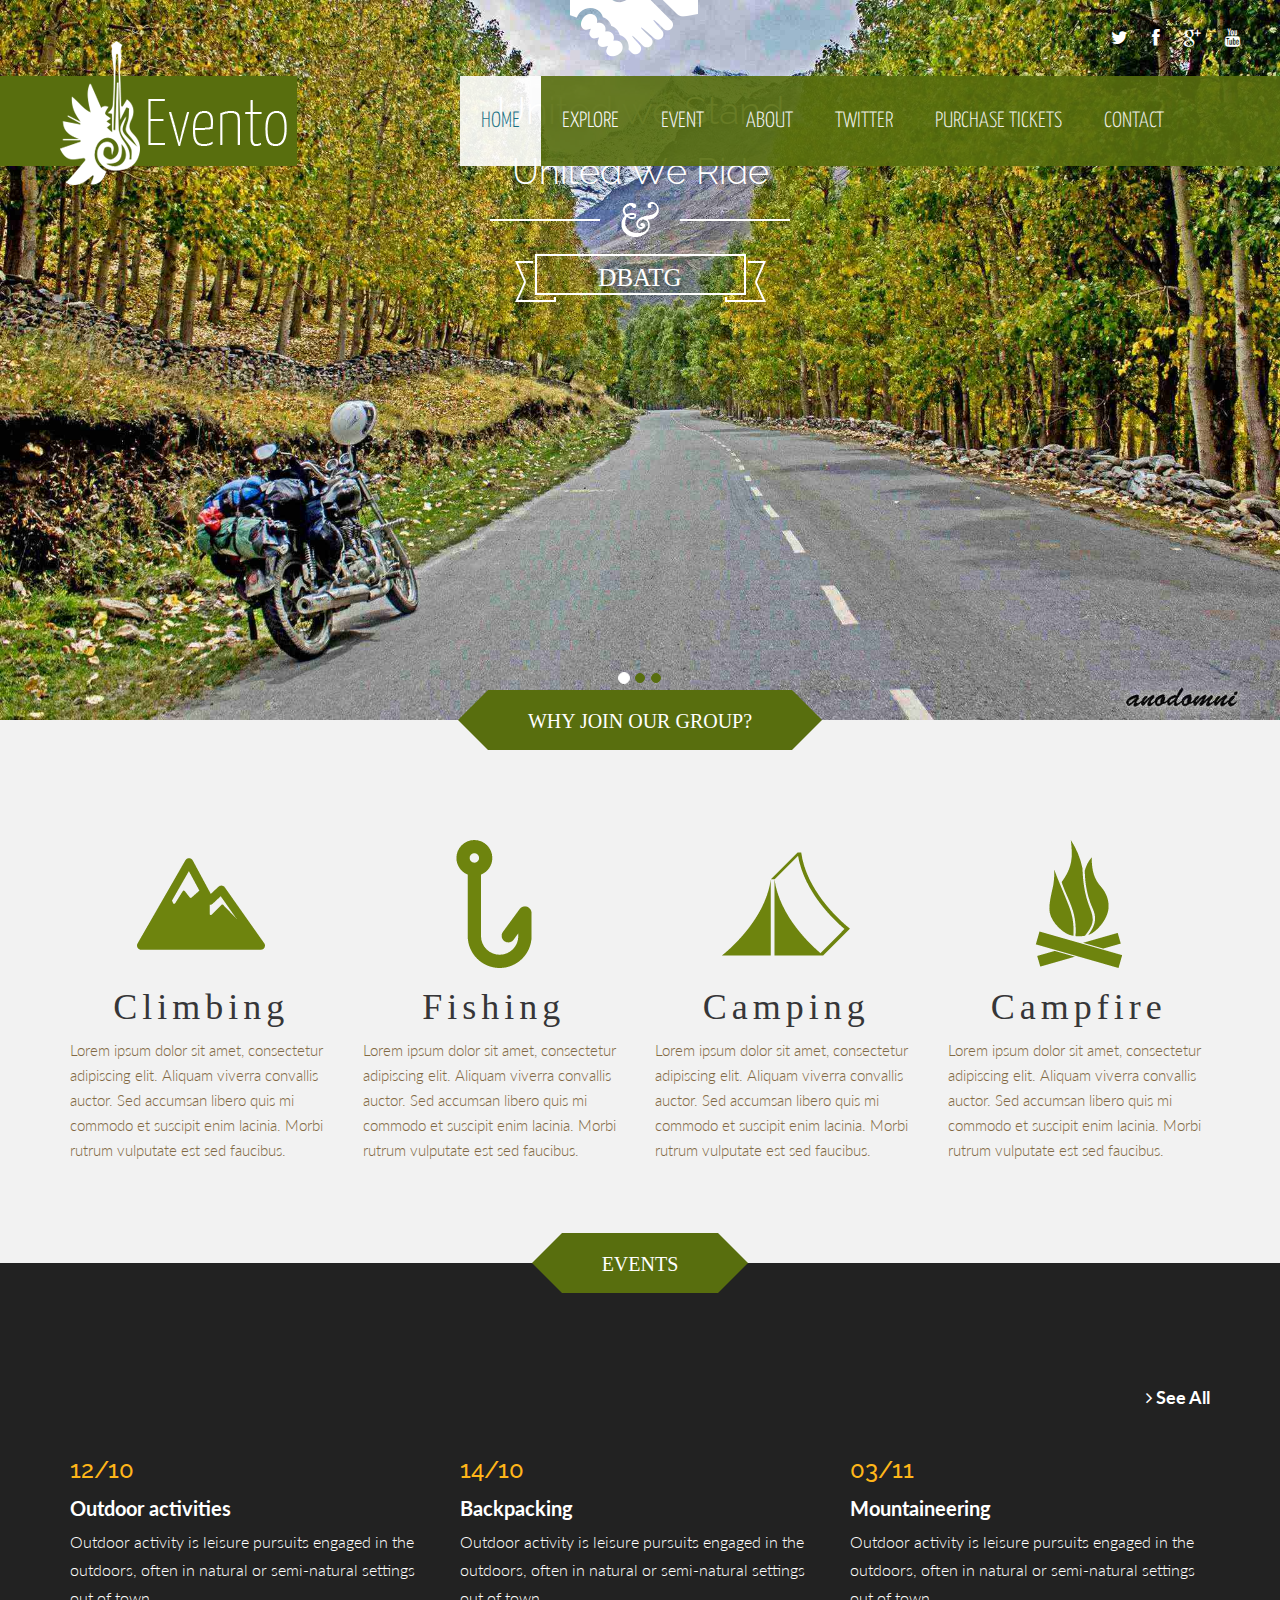
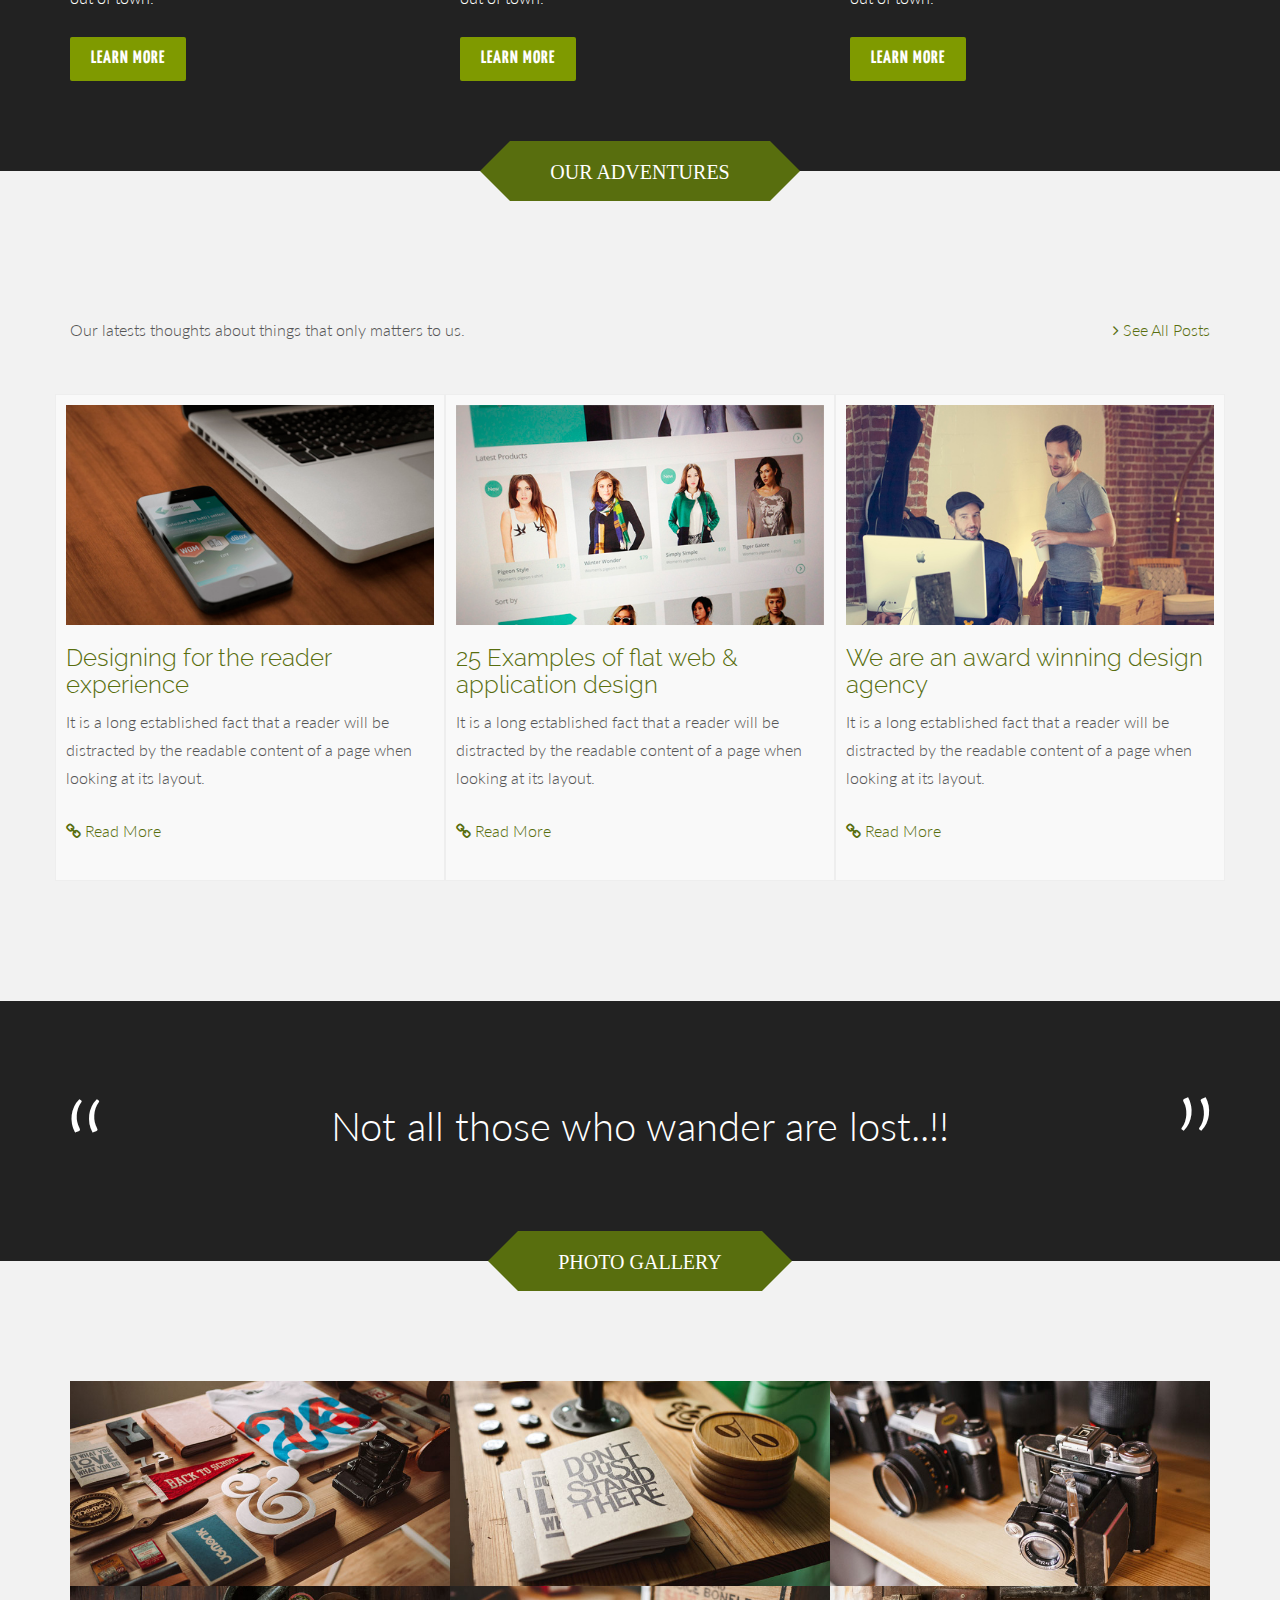
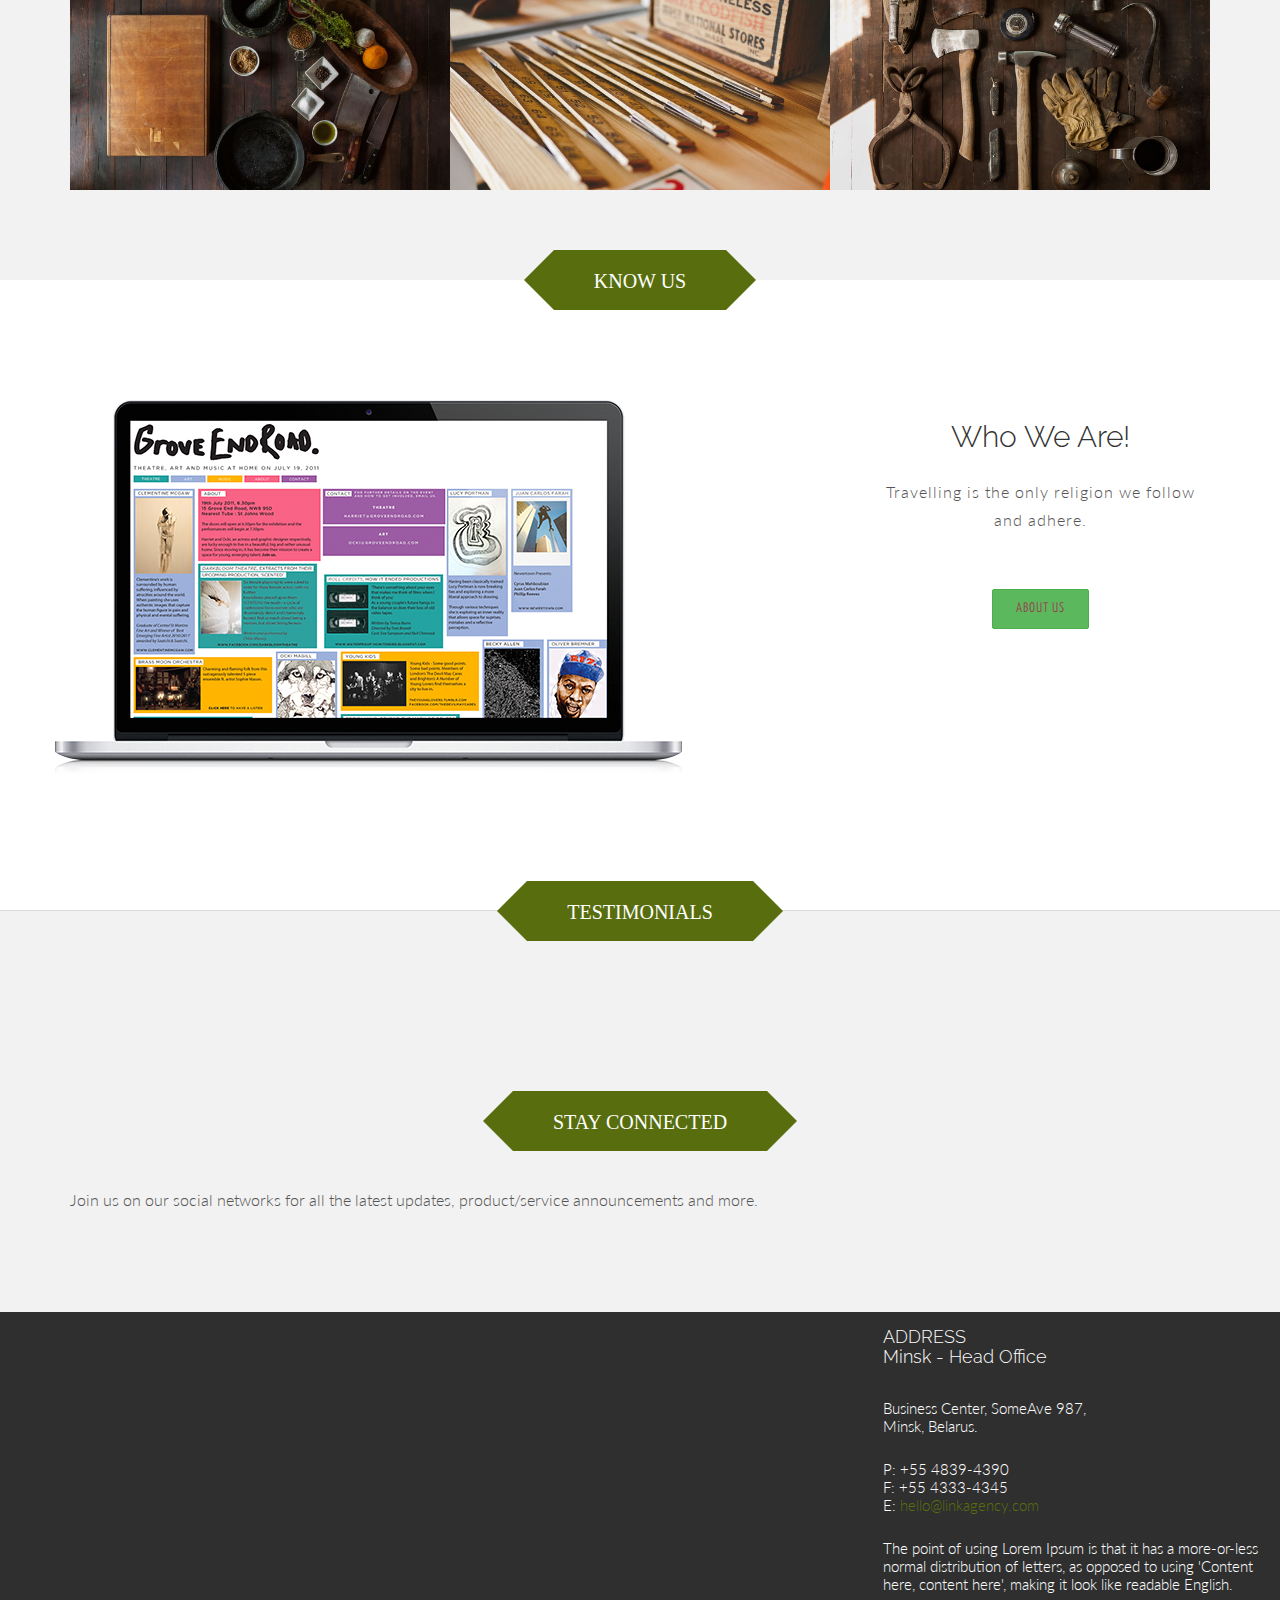
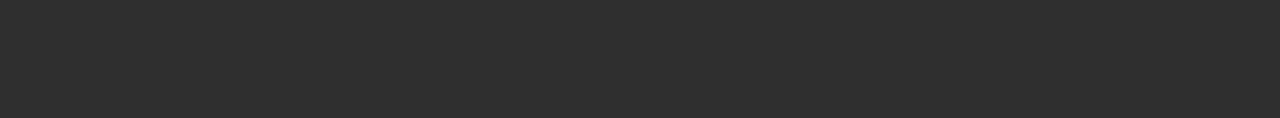
==== commit dacef43b: "changes to website" ====
--- a/index.html
+++ b/index.html
@@ -3,7 +3,7 @@
 
 <head>
     <meta charset="UTF-8">
-    <title>DBATG</title>
+    <title>DBATG #fullpower</title>
 
     <meta name="viewport" content="width=device-width, initial-scale=1.0">
     
@@ -24,8 +24,6 @@
     <link href='http://fonts.googleapis.com/css?family=Raleway:400,300,700' rel='stylesheet' type='text/css'>
 
     <link rel="stylesheet" href="../css/style_index.css">
-
-    <link rel="stylesheet" type="text/css" href="css/style.css">
 
     <link href="owl-carousel/owl.carousel.css" rel="stylesheet">
 
@@ -261,7 +259,7 @@
                         <p>Our latests thoughts about things that only matters to us.</p>
                     </div><!-- col-lg-8-->
                     <div class="col-lg-4 goright">
-                        <p><a href="#"><i class="fa fa-angle-right"></i> See All Posts</a></p>
+                        <p><a href="blog.html"><i class="fa fa-angle-right"></i> See All Posts</a></p>
                     </div>
                 </div><!-- row -->
                 
@@ -288,7 +286,7 @@
             </div>
         </section>
         
-        <div id="about_main_container">
+        <!-- <div id="about_main_container">
             <div class="about_us_container">
                 <div id="aout_us_header">
                     <h3>About Us</h3>
@@ -306,10 +304,7 @@
                     </div>
                 </div>
             </div>
-        </div>
-        <div id="quote_container">
-            
-        </div>
+        </div> -->
 
         <!-- ////////////Content Box 04 -->
         <section class="box-content box-4 box-style-3">
@@ -428,15 +423,18 @@
         </section>
 
         <div id="greywrap">
-            <div class="container">
+            <div class="container box-content">
+                <div class="row heading"> 
+                    <h2>Know US</h2>
+                </div>
                 <div class="row">
                     <div class="col-lg-8 centered">
                         <img class="img-responsive" src="images/macbook.png" align="">
                     </div>
                     <div class="col-lg-4">
-                        <h2>We Are Hiring!</h2>
-                        <p>Do you want to be one of use? Sure you want, because we are an awesome team!. Here we work hard every day to craft pixel perfect sites.</p>
-                        <p><a class="btn btn-success">Contact Us</a></p>
+                        <h2>Who We Are!</h2>
+                        <p>Travelling is the only religion we follow and adhere.</p>
+                        <p><a class="btn btn-success">About Us</a></p>
                     </div>                  
                 </div><!-- row -->
             </div>
@@ -444,7 +442,7 @@
             <br>
         </div>
 
-        <div id="whoweare">
+        <!-- <div id="whoweare">
             <div id="member_details">
                 <div class="who_we_are_image_container">
                     <div id="who_we_are_group_image">
@@ -466,7 +464,7 @@
                     </a>
                 </div>
             </div>
-        </div>
+        </div> -->
 
         <section class="box-content box-6 box-style-2" id="nav-testimonials">
             <div class="container">
--- a/css/main.css
+++ b/css/main.css
@@ -979,7 +979,6 @@
 #greywrap {
   background: #ffffff;
   margin-top: 0px;
-  padding-top: 40px;
   border-bottom: 1px solid #ddd;
   text-align: center;
 }
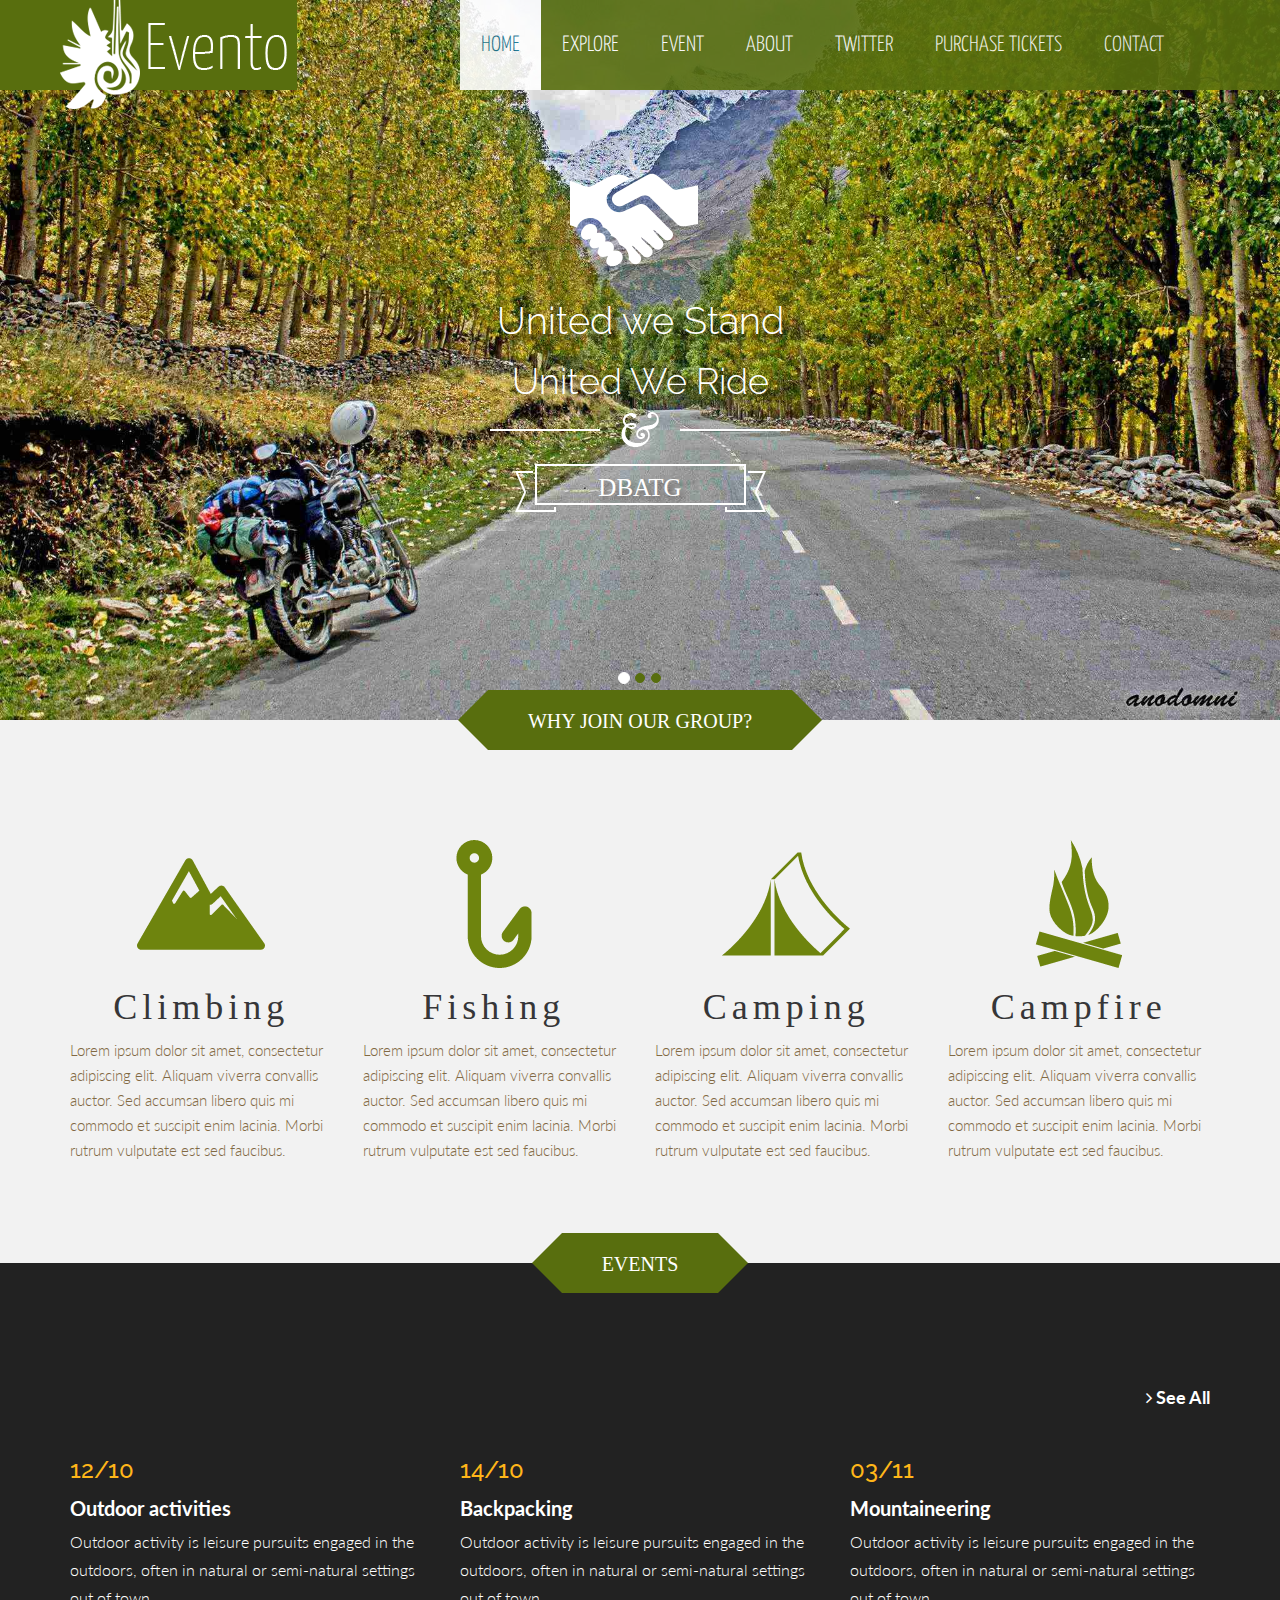
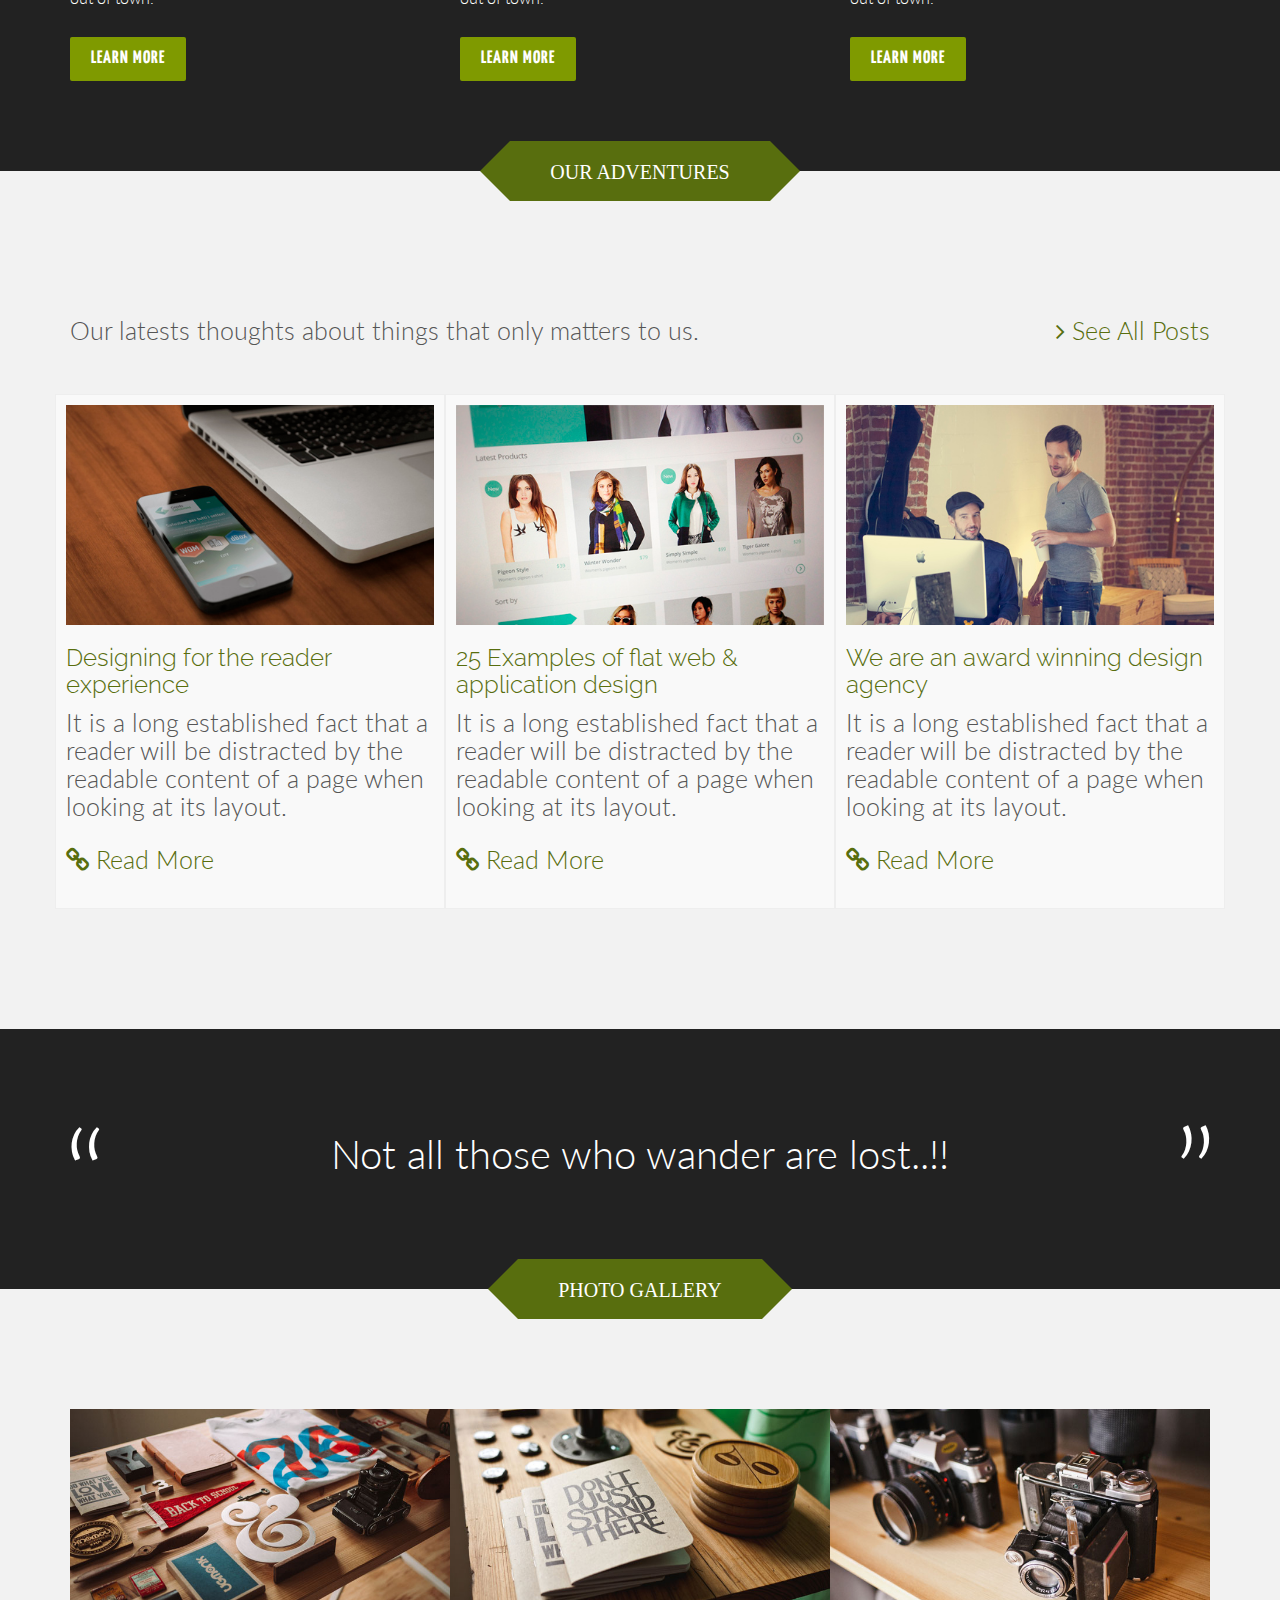
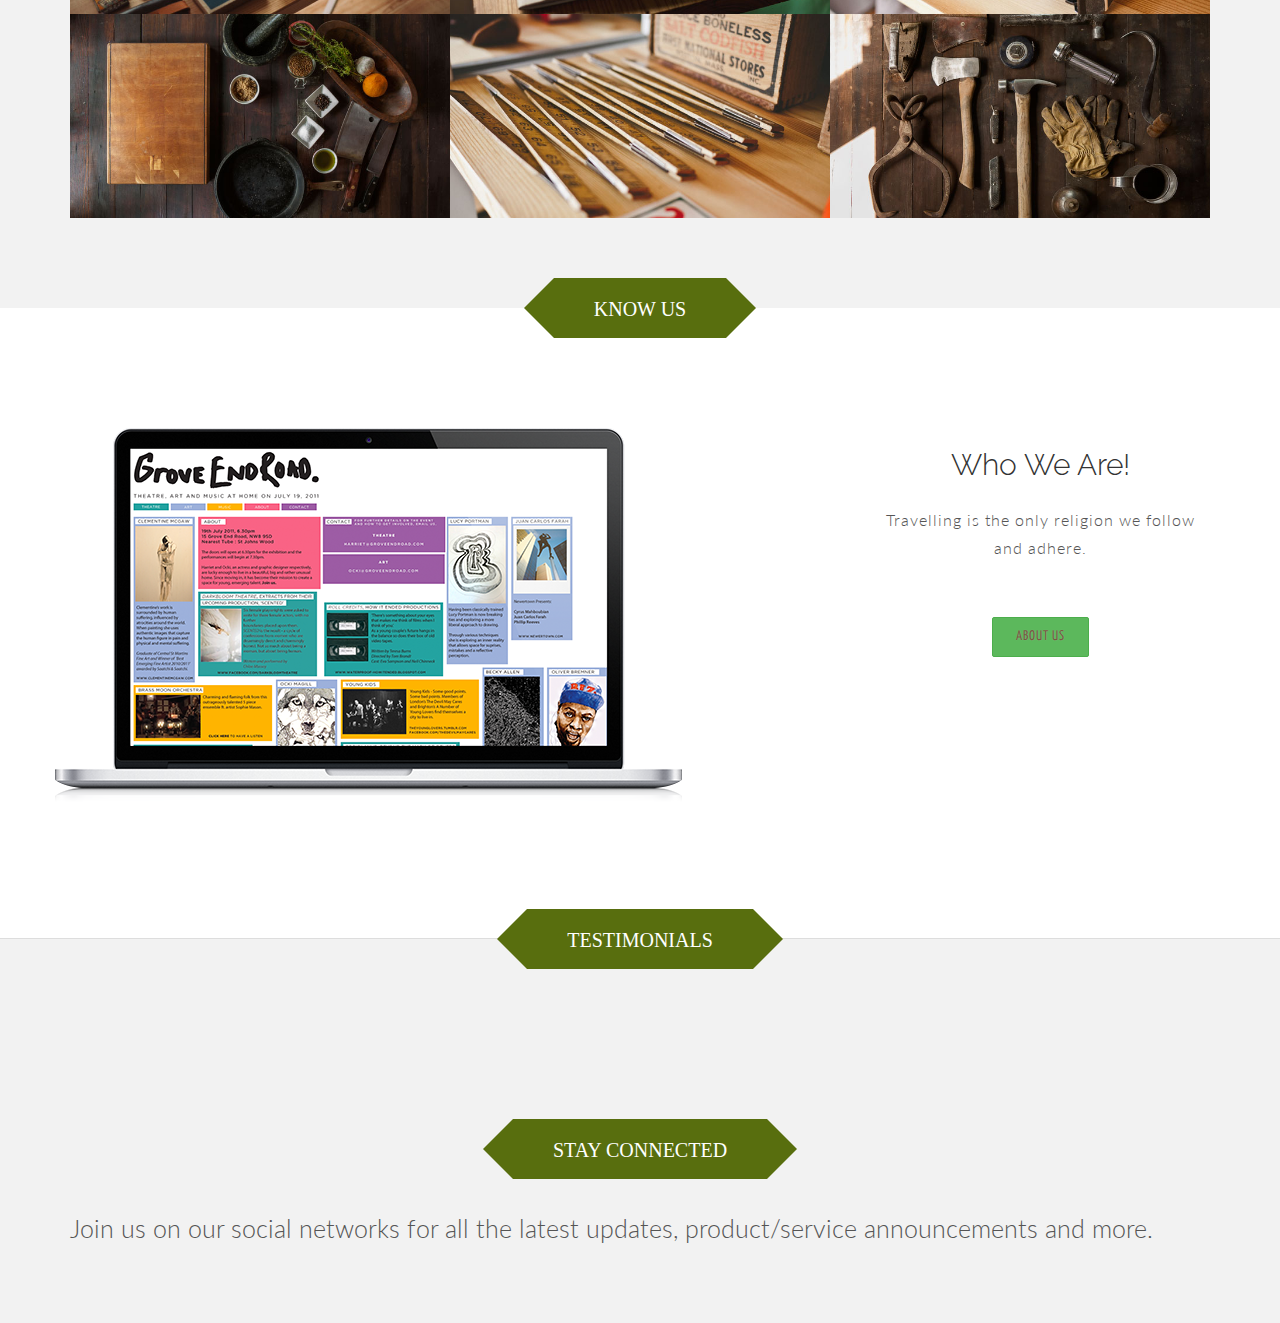
==== commit 44e045eb: "new changes" ====
--- a/index.html
+++ b/index.html
@@ -43,14 +43,14 @@
     <header id="header" role="banner">      
         <div class="main-nav">
             <div class="container">
-                <div class="header-top">
+                <!-- <div class="header-top">
                     <div class="pull-right social-icons">
                         <a href="#"><i class="fa fa-twitter"></i></a>
                         <a href="#"><i class="fa fa-facebook"></i></a>
                         <a href="#"><i class="fa fa-google-plus"></i></a>
                         <a href="#"><i class="fa fa-youtube"></i></a>
                     </div>
-                </div>     
+                </div>     --> 
                 <div class="row">                   
                     <div class="navbar-header">
                         <button type="button" class="navbar-toggle" data-toggle="collapse" data-target=".navbar-collapse">
@@ -524,14 +524,14 @@
             </div>
         </section>
         
-        <div id="cf">
+        <!-- <div id="cf">
             <div class="container">
                 <div class="row">
                     <div class="col-lg-8">
                         <div id="mapwrap">
                             <iframe height="400" width="100%" frameborder="0" scrolling="no" marginheight="0" marginwidth="0" src="https://www.google.es/maps?t=m&amp;ie=UTF8&amp;ll=52.752693,22.791016&amp;spn=67.34552,156.972656&amp;z=6&amp;output=embed"></iframe>
                         </div>  
-                    </div><!--col-lg-8-->
+                    </div>
                     <div class="col-lg-4">
                         <h4>ADDRESS<br/>Minsk - Head Office</h4>
                         <br>
@@ -545,10 +545,10 @@
                             E: <a href="mailto:#">hello@linkagency.com</a>
                         </p>
                         <p>The point of using Lorem Ipsum is that it has a more-or-less normal distribution of letters, as opposed to using 'Content here, content here', making it look like readable English.</p>
-                    </div><!--col-lg-4-->
-                </div><!-- row -->
-            </div><!-- container -->
-        </div><!-- Contact Footer -->
+                    </div>
+                </div>
+            </div>
+        </div> -->
         <div id="footer_content"></div>
 </body>
 <script type="text/javascript" src="js/jquery.js"></script>
--- a/css/main.css
+++ b/css/main.css
@@ -61,6 +61,8 @@
 
 .mt {
     padding-top: 25px;
+    font-size: 25px;
+    font-weight: 300;
 }
 
 .navbar-toggle {
@@ -257,13 +259,12 @@
   width: 100%
 }
 
-#main-slider 
-.carousel-caption {
+#main-slider .carousel-caption {
   position: absolute;
   left:0;
   right:0;
   margin:0 auto;
-  padding-bottom: 360px;
+  padding-bottom: 150px;
   text-transform: none;
   text-shadow: 3px 4px 5px rgba(34, 25, 25, 0.4);
   color: white;
@@ -572,7 +573,7 @@
 /* ---------------------------------------------------------------------------- */
 /* -------------------------------------Box 7---------------------------------- */
 /* ---------------------------------------------------------------------------- */
-.box-content.box-7 {padding-bottom: 50px;}
+.box-content.box-7 {padding-bottom: 20px;}
 .box-content.box-7 .box-item{margin-top: -40px;}
 .box-content.box-7 h3{margin-bottom: 15px;}
 .box-content.box-7 input {border: 1px solid #785843;border-radius: 4px;-webkit-border-radius:4px;-moz-border-radius:4px;}
--- a/css/responsive.css
+++ b/css/responsive.css
@@ -122,8 +122,12 @@
 /* xs */
 @media (max-width: 767px) {
 
+  .box-3 {
+    margin-bottom: 50px;
+  }
+
   .box-content{
-    padding: 80px 0 20px;
+    padding: 80px 0 30px;
   }
 
   .heading h2 {
